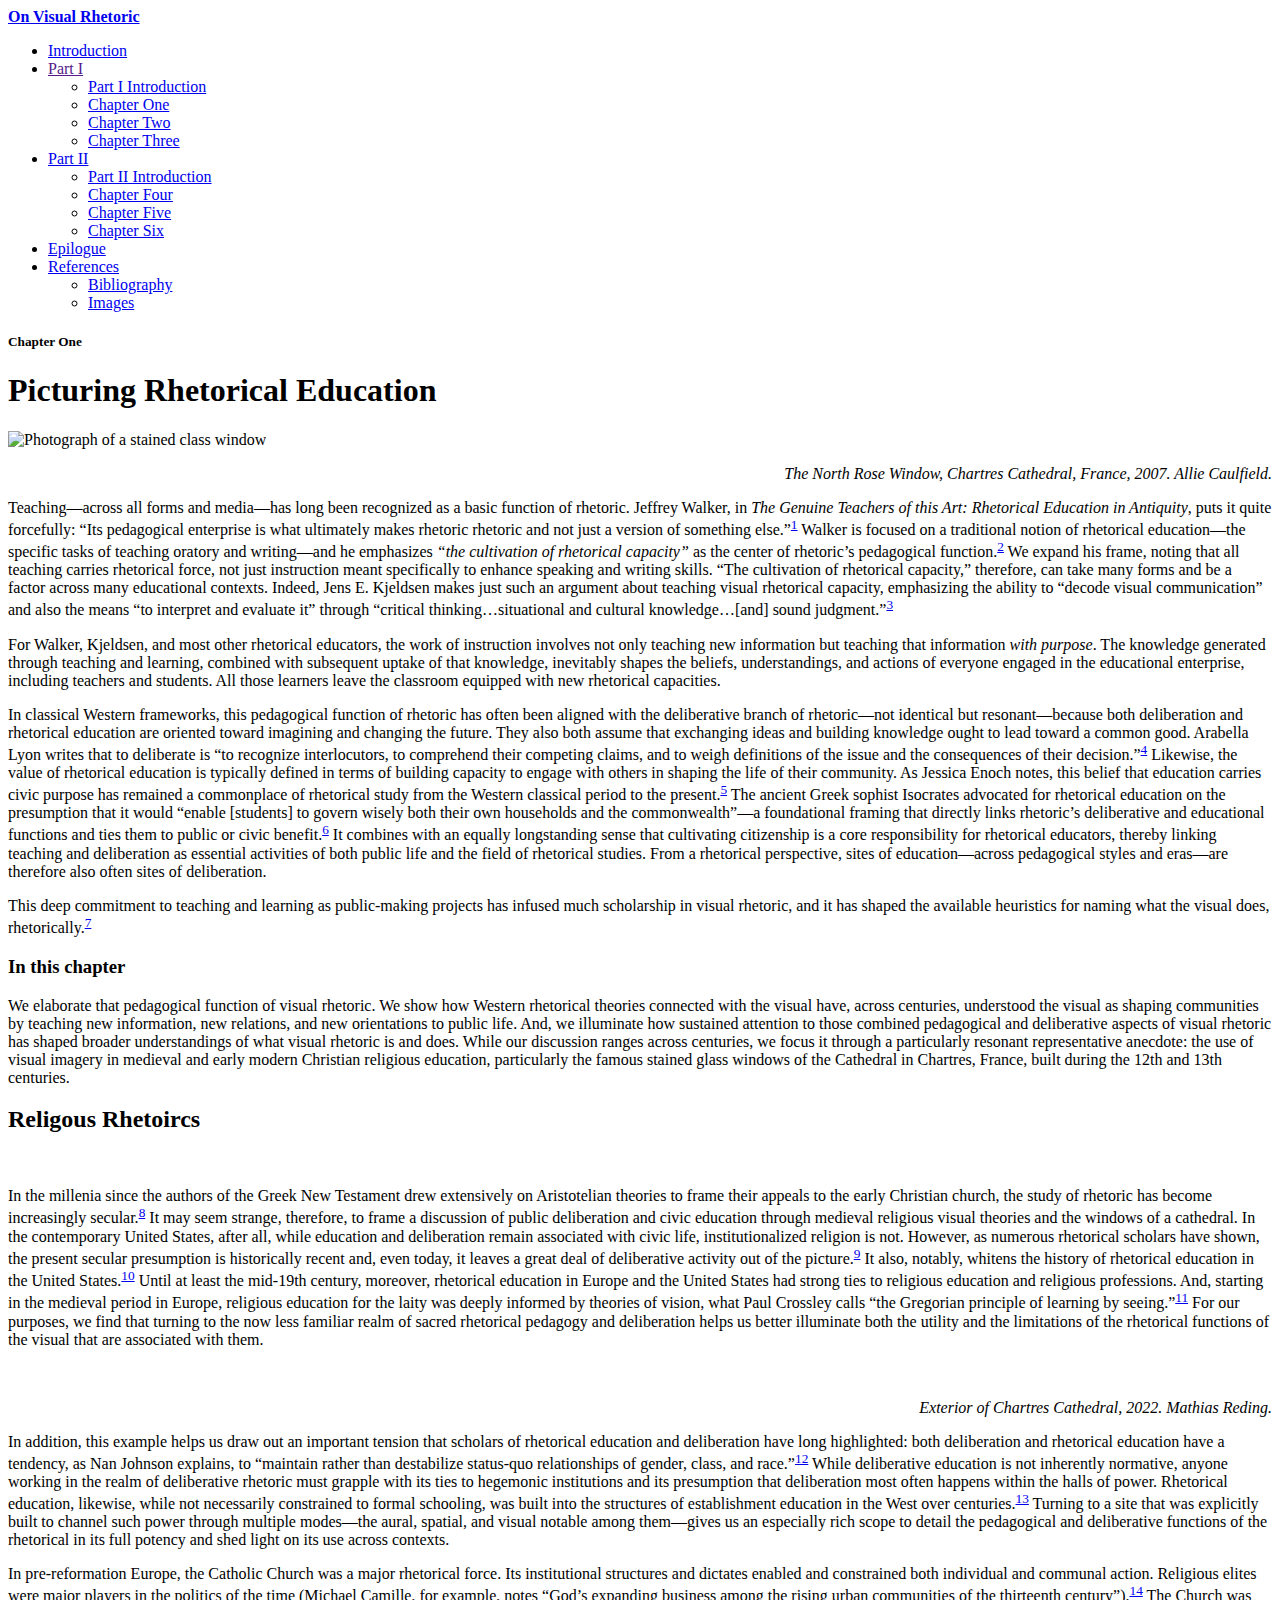
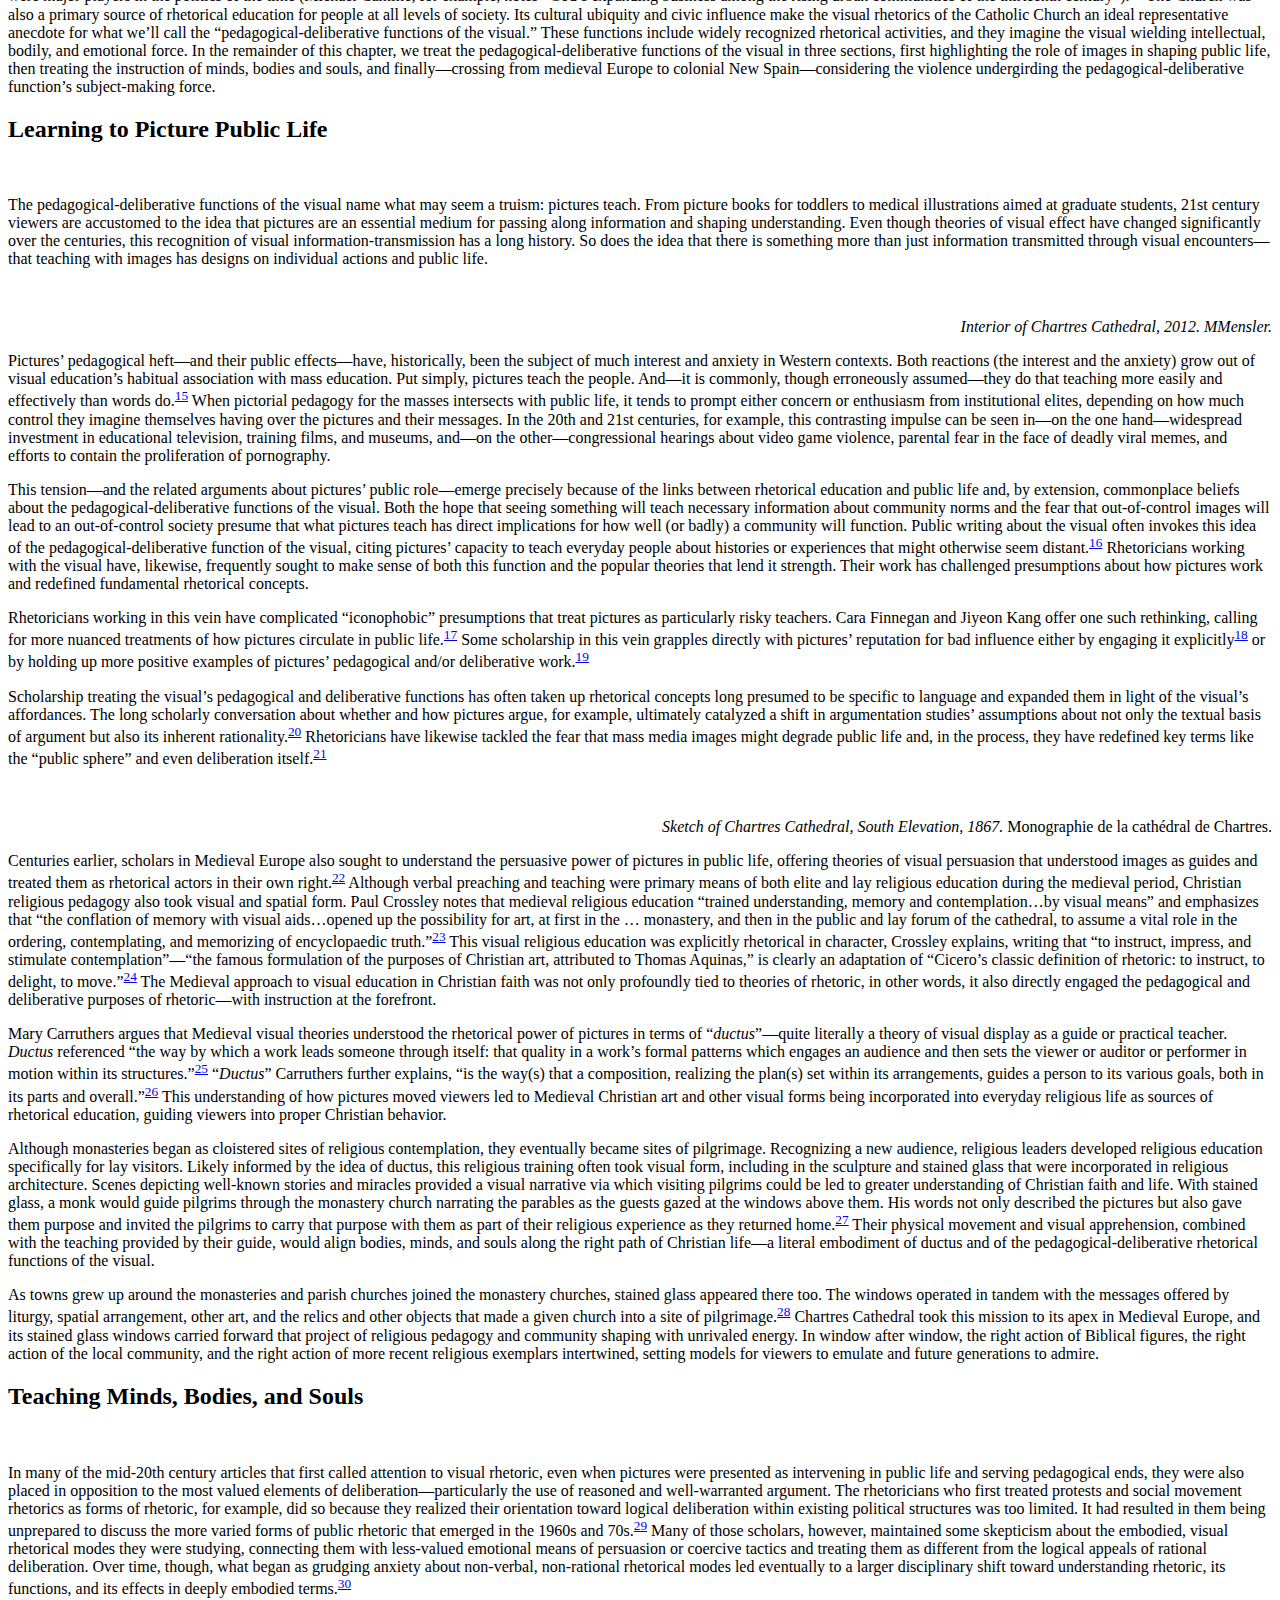
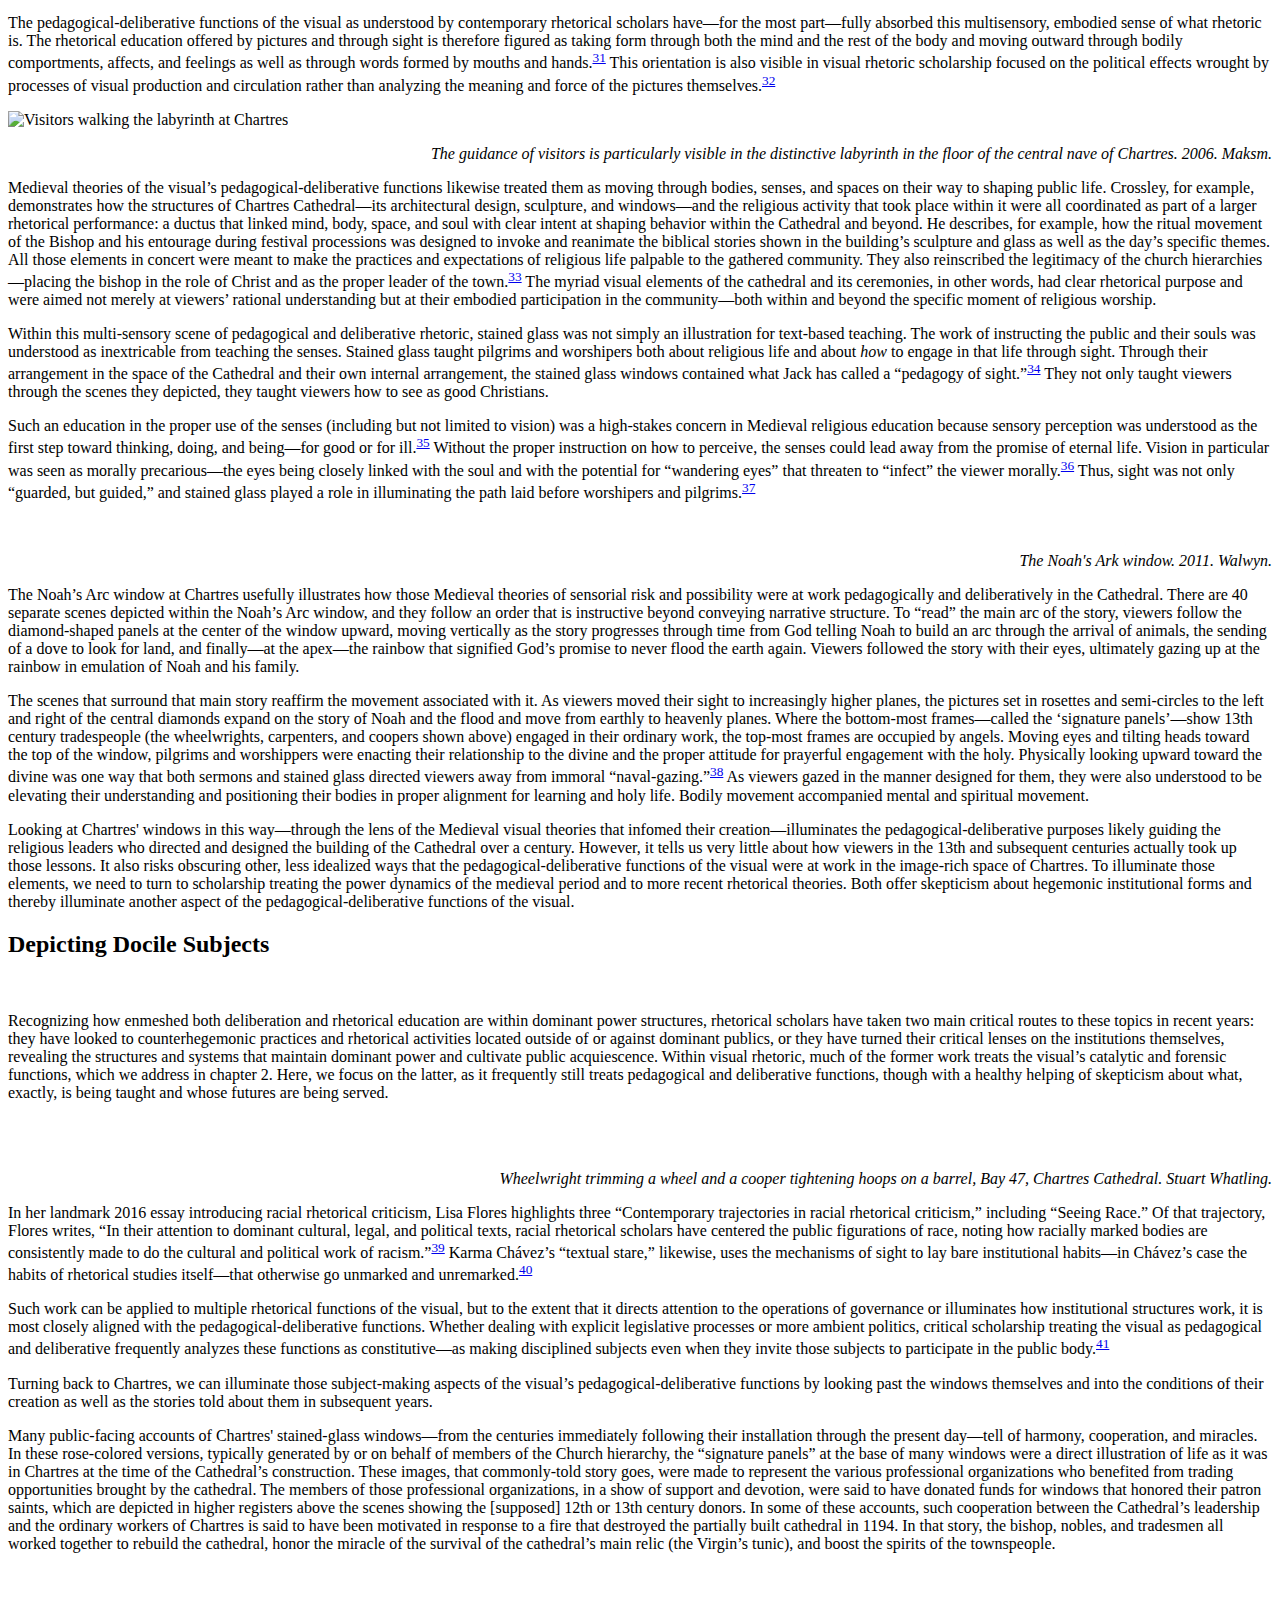
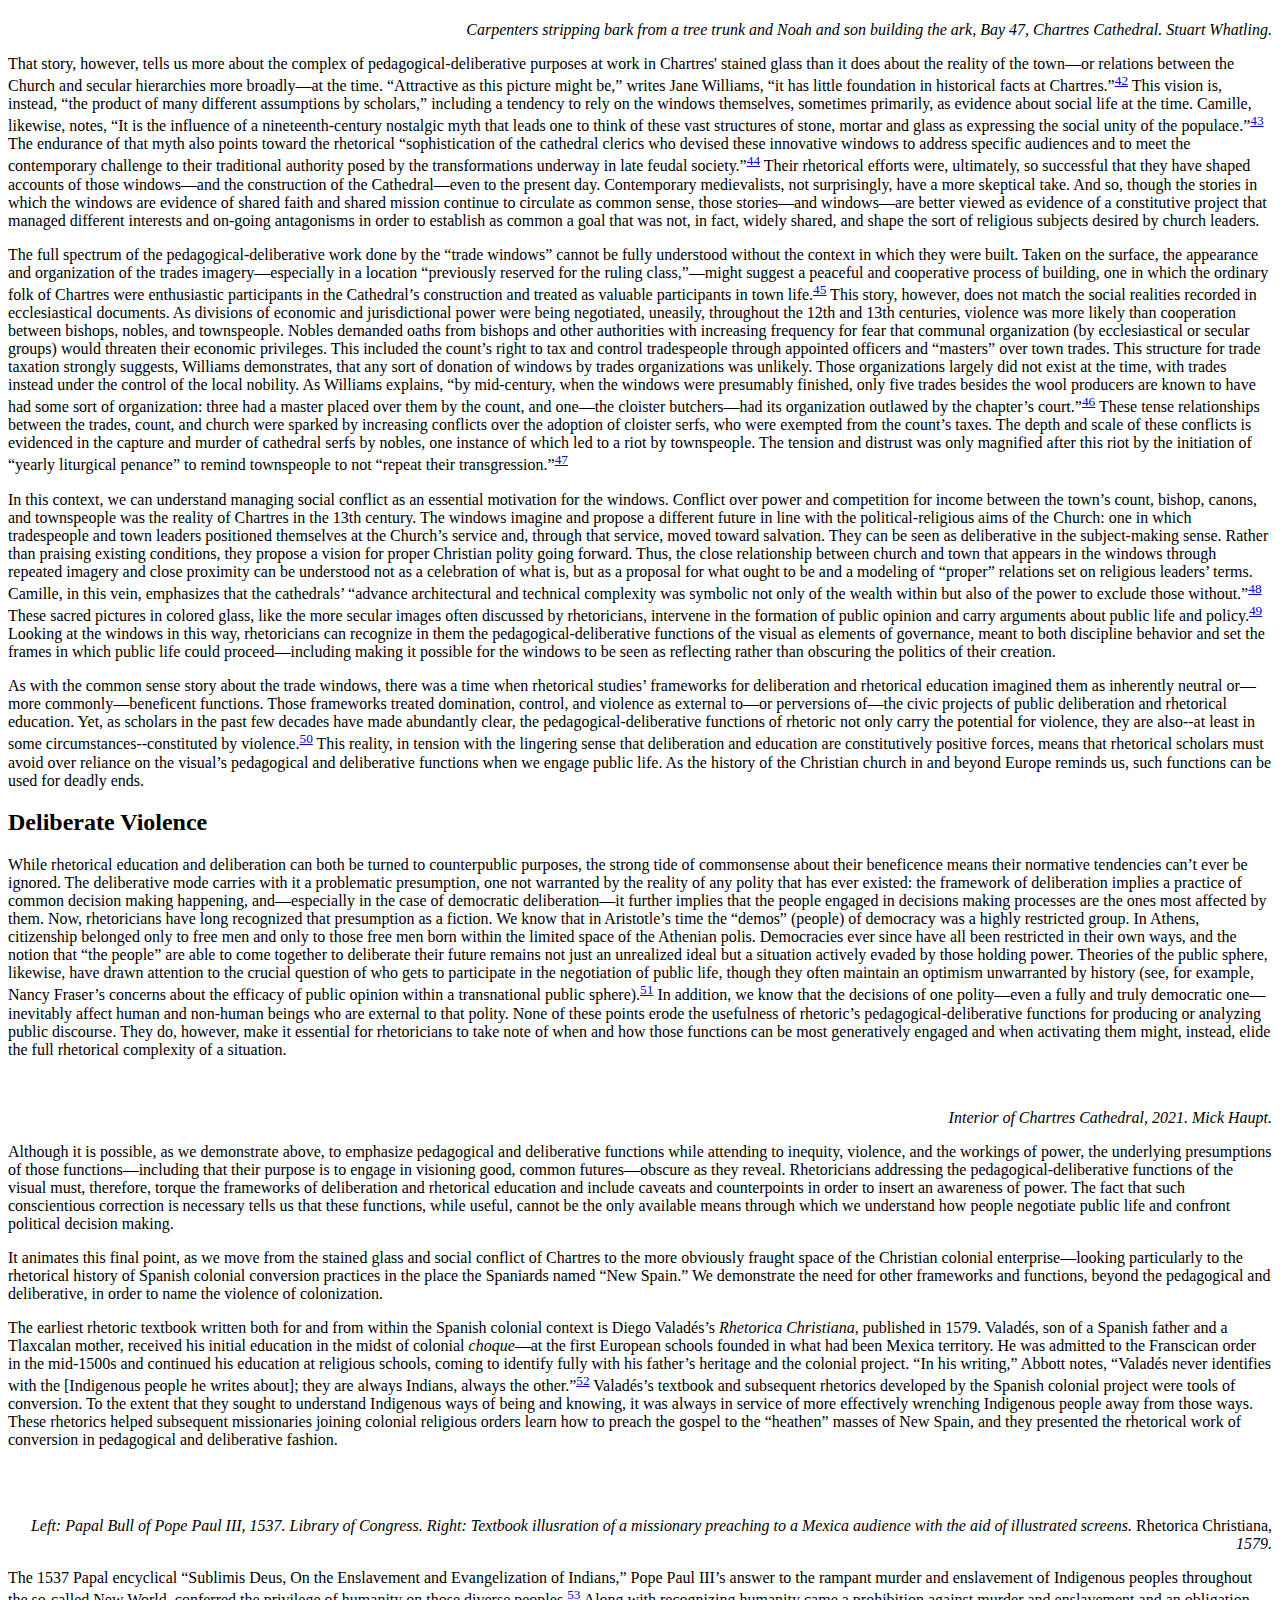
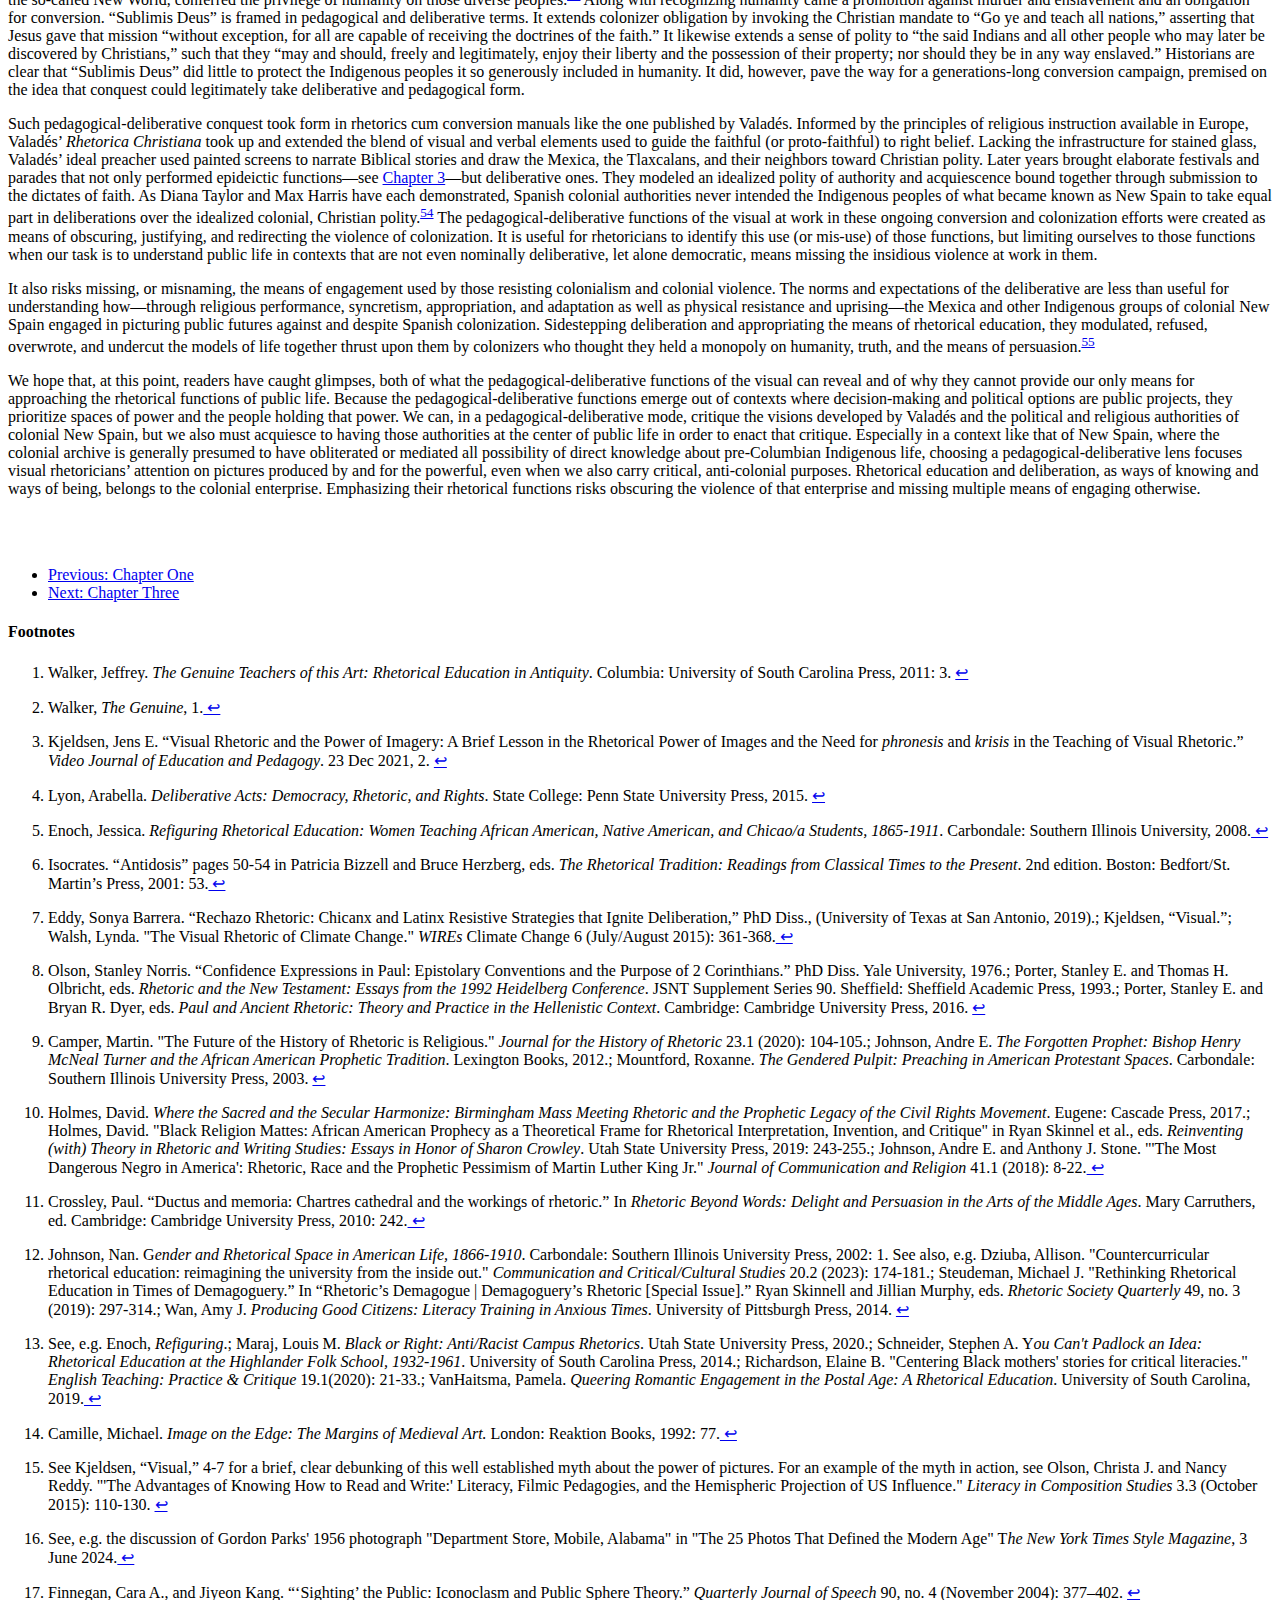
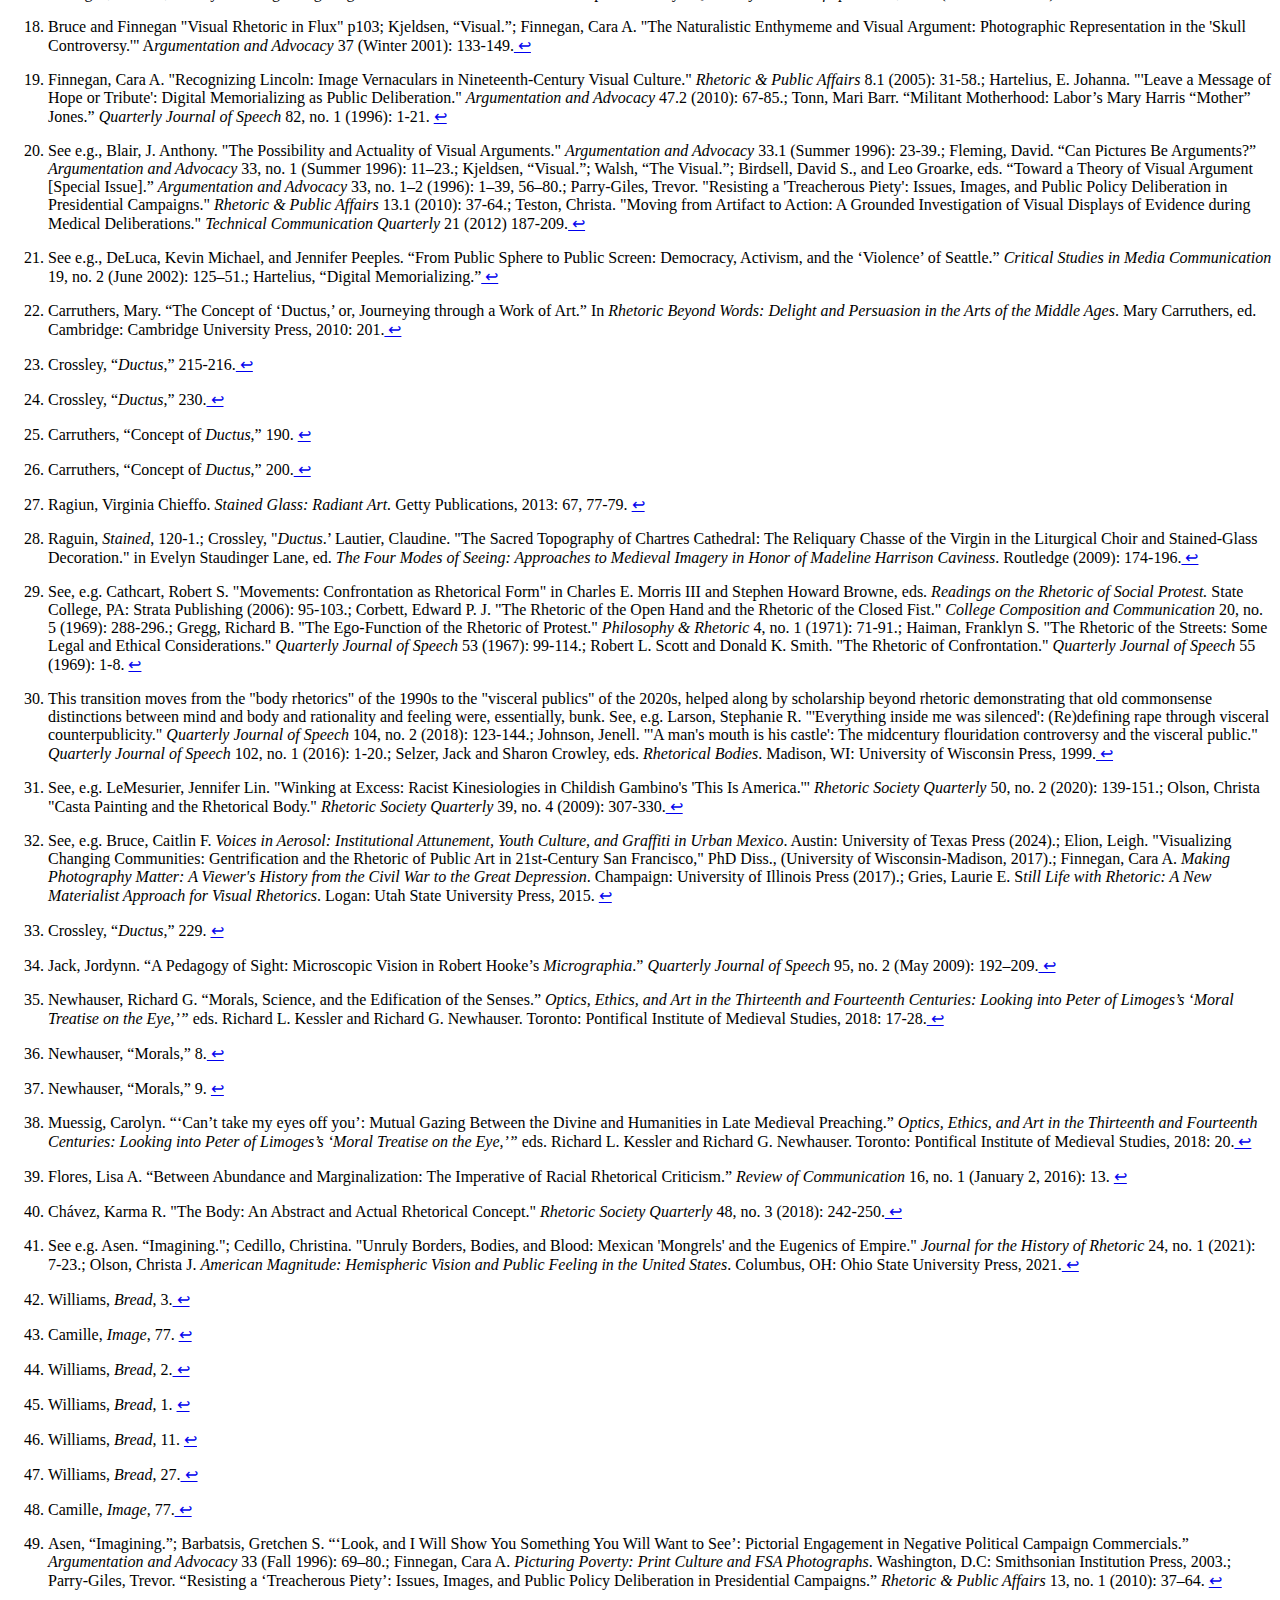
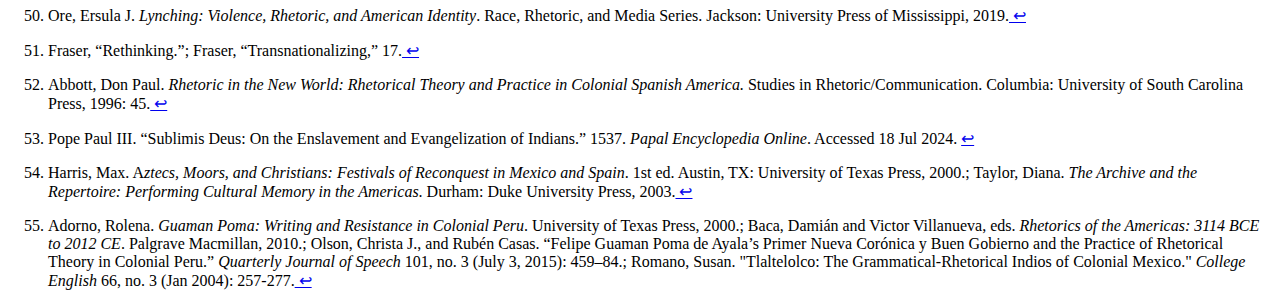
==== chapter1.html @ c10a759a "Add files via upload" ====
<!DOCTYPE HTML>
<!--
	Relativity by Pixelarity
	pixelarity.com | hello@pixelarity.com
	License: pixelarity.com/license
-->
<html>
	<head>
		<title>On Visual Rhetoric</title>
		<meta charset="utf-8" />
		<meta name="viewport" content="width=device-width, initial-scale=1, user-scalable=no" />
		<link rel="stylesheet" href="assets/css/main.css" />
	</head>
	<body class="is-preload">

		<!-- Wrapper -->
			<div id="wrapper">

				<!-- Header -->
					<header id="header">

						<!-- Logo -->
							<div class="logo">
								<a href="index.html"><strong>On Visual Rhetoric</strong></a>
							</div>

						<!-- Nav -->
							<nav id="nav">
								<ul>
									<li><a href="index.html">Introduction</a></li>
									<li class="current">
										<a href="" class="icon solid fa-angle-down">Part I</a>
										<ul>
											<li><a href="part1.html">Part I Introduction</a></li>
											<li><a href="chapter1.html">Chapter One</a></li>
											<li><a href="chapter2.html">Chapter Two</a></li>
											<li><a href="chapter3.html">Chapter Three</a></li>
										</ul>
									</li>
									<li>
										<a href="#" class="icon solid fa-angle-down">Part II</a>
										<ul>
											<li><a href="part2.html">Part II Introduction</a></li>
											<li><a href="chapter4.html">Chapter Four</a></li>
											<li><a href="chapter5.html">Chapter Five</a></li>
											<li><a href="chapter6.html">Chapter Six</a></li>
										</ul>
									</li>
									<li><a href="epilogue.html">Epilogue</a></li>
									<li>
										<a href="#" class="icon solid fa-angle-down">References</a>
										<ul>
											<li><a href="bibliography.html">Bibliography</a></li>
											<li><a href="images.html">Images</a></li>
										</ul>
									</li>
								</ul>
							</nav>
					</header>

				<!-- Section1 -->
				<section class="main alt">
						<header>
							<h5>Chapter One</h5>
							<h1>Picturing Rhetorical Education</h1>
						</header>
						<div class="inner style2">
							<div class="image main" data-position="center"><img src="images/1_rose.jpg" alt="Photograph of a stained class window" /></div>
							<p align="right"><em>The North Rose Window, Chartres Cathedral, France, 2007. Allie Caulfield.</em></p>
							<p>Teaching—across all forms and media—has long been recognized as a basic function of rhetoric. Jeffrey Walker, in <em>The Genuine Teachers of this Art: Rhetorical Education in Antiquity</em>, puts it quite forcefully: “Its pedagogical enterprise is what ultimately makes rhetoric rhetoric and not just a version of something else.”<sup id="fnref:1"><a href="#fn:1" rel="footnote">1</a></sup> Walker is focused on a traditional notion of rhetorical education—the specific tasks of teaching oratory and writing—and he emphasizes <em>“the cultivation of rhetorical capacity”</em> as the center of rhetoric’s pedagogical function.<sup id="fnref:2"><a href="#fn:2" rel="footnote">2</a></sup> We expand his frame, noting that all teaching carries rhetorical force, not just instruction meant specifically to enhance speaking and writing skills. “The cultivation of rhetorical capacity,” therefore, can take many forms and be a factor across many educational contexts. Indeed, Jens E. Kjeldsen makes just such an argument about teaching visual rhetorical capacity, emphasizing the ability to “decode visual communication” and also the means “to interpret and evaluate it” through “critical thinking…situational and cultural knowledge…[and] sound judgment.”<sup id="fnref:3"><a href="#fn:3" rel="footnote">3</a></sup> </p>
							<p>For Walker, Kjeldsen, and most other rhetorical educators, the work of instruction involves not only teaching new information but teaching that information <em>with purpose</em>. The knowledge generated through teaching and learning, combined with subsequent uptake of that knowledge, inevitably shapes the beliefs, understandings, and actions of everyone engaged in the educational enterprise, including teachers and students. All those learners leave the classroom equipped with new rhetorical capacities.</p>
							<p>In classical Western frameworks, this pedagogical function of rhetoric has often been aligned with the deliberative branch of rhetoric—not identical but resonant—because both deliberation and rhetorical education are oriented toward imagining and changing the future. They also both assume that exchanging ideas and building knowledge ought to lead toward a common good. Arabella Lyon writes that to deliberate is “to recognize interlocutors, to comprehend their competing claims, and to weigh definitions of the issue and the consequences of their decision.”<sup id="fnref:4"><a href="#fn:4" rel="footnote">4</a></sup> Likewise, the value of rhetorical education is typically defined in terms of building capacity to engage with others in shaping the life of their community. As Jessica Enoch notes, this belief that education carries civic purpose has remained a commonplace of rhetorical study from the Western classical period to the present.<sup id="fnref:5"><a href="#fn:5" rel="footnote">5</a></sup> The ancient Greek sophist Isocrates advocated for rhetorical education on the presumption that it would “enable [students] to govern wisely both their own households and the commonwealth”—a foundational framing that directly links rhetoric’s deliberative and educational functions and ties them to public or civic benefit.<sup id="fnref:6"><a href="#fn:6" rel="footnote">6</a></sup> It combines with an equally longstanding sense that cultivating citizenship is a core responsibility for rhetorical educators, thereby linking teaching and deliberation as essential activities of both public life and the field of rhetorical studies. From a rhetorical perspective, sites of education—across pedagogical styles and eras—are therefore also often sites of deliberation. </p>
							<p>This deep commitment to teaching and learning as public-making projects has infused much scholarship in visual rhetoric, and it has shaped the available heuristics for naming what the visual does, rhetorically.<sup id="fnref:7"><a href="#fn:7" rel="footnote">7</a></sup> </p>
						</div>
					</section>
				
				<section class="main accent2">
					<header><h3>In this chapter</h3></header>
					<div class="inner narrow">
					<p>We elaborate that pedagogical function of visual rhetoric. We show how Western rhetorical theories connected with the visual have, across centuries, understood the visual as shaping communities by teaching new information, new relations, and new orientations to public life. And, we illuminate how sustained attention to those combined pedagogical and deliberative aspects of visual rhetoric has shaped broader understandings of what visual rhetoric is and does. While our discussion ranges across centuries, we focus it through a particularly resonant representative anecdote: the use of visual imagery in medieval and early modern Christian religious education, particularly the famous stained glass windows of the Cathedral in Chartres, France, built during the 12th and 13th centuries.</p>
					</div>
				</section>
				
				<section class="main">
				<div class="inner">
					<h2>Religous Rhetoircs</h2><br>
					<p>In the millenia since the authors of the Greek New Testament drew extensively on Aristotelian theories to frame their appeals to the early Christian church, the study of rhetoric has become increasingly secular.<sup id="fnref:8"><a href="#fn:8" rel="footnote">8</a></sup> It may seem strange, therefore, to frame a discussion of public deliberation and civic education through medieval religious visual theories and the windows of a cathedral. In the contemporary United States, after all, while education and deliberation remain associated with civic life, institutionalized religion is not. However, as numerous rhetorical scholars have shown, the present secular presumption is historically recent and, even today, it leaves a great deal of deliberative activity out of the picture.<sup id="fnref:9"><a href="#fn:9" rel="footnote">9</a></sup> It also, notably, whitens the history of rhetorical education in the United States.<sup id="fnref:10"><a href="#fn:10" rel="footnote">10</a></sup> Until at least the mid-19th century, moreover, rhetorical education in Europe and the United States had strong ties to religious education and religious professions. And, starting in the medieval period in Europe, religious education for the laity was deeply informed by theories of vision, what Paul Crossley calls “the Gregorian principle of learning by seeing.”<sup id="fnref:11"><a href="#fn:11" rel="footnote">11</a></sup> For our purposes, we find that turning to the now less familiar realm of sacred rhetorical pedagogy and deliberation helps us better illuminate both the utility and the limitations of the rhetorical functions of the visual that are associated with them.</p>
					<span class="image fit"><img src="images/1_chartresexterior.jpg" alt="" /></span>
					<p align="right"><em>Exterior of Chartres Cathedral, 2022. Mathias Reding.</em></p>
					<p>In addition, this example helps us draw out an important tension that scholars of rhetorical education and deliberation have long highlighted: both deliberation and rhetorical education have a tendency, as Nan Johnson explains, to “maintain rather than destabilize status-quo relationships of gender, class, and race.”<sup id="fnref:12"><a href="#fn:12" rel="footnote">12</a></sup> While deliberative education is not inherently normative, anyone working in the realm of deliberative rhetoric must grapple with its ties to hegemonic institutions and its presumption that deliberation most often happens within the halls of power. Rhetorical education, likewise, while not necessarily constrained to formal schooling, was built into the structures of  establishment education in the West over centuries.<sup id="fnref:13"><a href="#fn:13" rel="footnote">13</a></sup> Turning to a site that was explicitly built to channel such power through multiple modes—the aural, spatial, and visual notable among them—gives us an especially rich scope to detail the pedagogical and deliberative functions of the rhetorical in its full potency and shed light on its use across contexts.</p>
					<p>In pre-reformation Europe, the Catholic Church was a major rhetorical force. Its institutional structures and dictates enabled and constrained both individual and communal action. Religious elites were major players in the politics of the time (Michael Camille, for example, notes “God’s expanding business among the rising urban communities of the thirteenth century”).<sup id="fnref:14"><a href="#fn:14" rel="footnote">14</a></sup> The Church was also a primary source of rhetorical education for people at all levels of society. Its cultural ubiquity and civic influence make the visual rhetorics of the Catholic Church an ideal representative anecdote for what we’ll call the “pedagogical-deliberative functions of the visual.” These functions include widely recognized rhetorical activities, and they imagine the visual wielding intellectual, bodily, and emotional force. In the remainder of this chapter, we treat the pedagogical-deliberative functions of the visual in three sections, first highlighting the role of images in shaping public life, then treating the instruction of minds, bodies and souls, and finally—crossing from medieval Europe to colonial New Spain—considering the violence undergirding the pedagogical-deliberative function’s subject-making force.</p>
					</div>
				</section>
				
				<section class="main alt">
					<div class="inner style2">
					<h2>Learning to Picture Public Life</h2><br>
						<p>The pedagogical-deliberative functions of the visual name what may seem a truism: pictures teach. From picture books for toddlers to medical illustrations aimed at graduate students, 21st century viewers are accustomed to the idea that pictures are an essential medium for passing along information and shaping understanding. Even though theories of visual effect have changed significantly over the centuries, this recognition of visual information-transmission has a long history. So does the idea that there is something more than just information transmitted through visual encounters—that teaching with images has designs on individual actions and public life.</p>
						<span class="image fit"><img src="images/1_chartresinterior.jpg" alt="" /></span>
						<p align="right"><em>Interior of Chartres Cathedral, 2012. MMensler.</em></p>
						<p>Pictures’ pedagogical heft—and their public effects—have, historically, been the subject of much interest and anxiety in Western contexts. Both reactions (the interest and the anxiety) grow out of visual education’s habitual association with mass education. Put simply, pictures teach the people. And—it is commonly, though erroneously assumed—they do that teaching more easily and effectively than words do.<sup id="fnref:15"><a href="#fn:15" rel="footnote">15</a></sup> When pictorial pedagogy for the masses intersects with public life, it tends to prompt either concern or enthusiasm from institutional elites, depending on how much control they imagine themselves having over the pictures and their messages. In the 20th and 21st centuries, for example, this contrasting impulse can be seen in—on the one hand—widespread investment in educational television, training films, and museums, and—on the other—congressional hearings about video game violence, parental fear in the face of deadly viral memes, and efforts to contain the proliferation of pornography.</p>
						<p>This tension—and the related arguments about pictures’ public role—emerge precisely because of the links between rhetorical education and public life and, by extension, commonplace beliefs about the pedagogical-deliberative functions of the visual. Both the hope that seeing something will teach necessary information about community norms and the fear that out-of-control images will lead to an out-of-control society presume that what pictures teach has direct implications for how well (or badly) a community will function. Public writing about the visual often invokes this idea of the pedagogical-deliberative function of the visual, citing pictures’ capacity to teach everyday people about histories or experiences that might otherwise seem distant.<sup id="fnref:16"><a href="#fn:16" rel="footnote">16</a></sup> Rhetoricians working with the visual have, likewise, frequently sought to make sense of both this function and the popular theories that lend it strength. Their work has challenged presumptions about how pictures work and redefined fundamental rhetorical concepts.</p>
						<p>Rhetoricians working in this vein have complicated “iconophobic” presumptions that treat pictures as particularly risky teachers. Cara Finnegan and Jiyeon Kang offer one such rethinking, calling for more nuanced treatments of how pictures circulate in public life.<sup id="fnref:17"><a href="#fn:17" rel="footnote">17</a></sup> Some scholarship in this vein grapples directly with pictures’ reputation for bad influence either by engaging it explicitly<sup id="fnref:18"><a href="#fn:18" rel="footnote">18</a></sup> or by holding up more positive examples of pictures’ pedagogical and/or deliberative work.<sup id="fnref:19"><a href="#fn:19" rel="footnote">19</a></sup> </p>
					  <p>Scholarship treating the visual’s pedagogical and deliberative functions has often taken up rhetorical concepts long presumed to be specific to language and expanded them in light of the visual’s affordances. The long scholarly conversation about whether and how pictures argue, for example, ultimately catalyzed a shift in argumentation studies’ assumptions about not only the textual basis of argument but also its inherent rationality.<sup id="fnref:20"><a href="#fn:20" rel="footnote">20</a></sup> Rhetoricians have likewise tackled the fear that mass media images might degrade public life and, in the process, they have redefined key terms like the “public sphere” and even deliberation itself.<sup id="fnref:21"><a href="#fn:21" rel="footnote">21</a></sup></p>
						<span class="image fit"><img src="images/1_sketch.jpg" alt="" /></span>
						<p align="right"><em>Sketch of Chartres Cathedral, South Elevation, 1867.</em> Monographie de la cathédral de Chartres.</p>
						<p>Centuries earlier, scholars in Medieval Europe also sought to understand the persuasive power of pictures in public life, offering theories of visual persuasion that understood images as guides and treated them as rhetorical actors in their own right.<sup id="fnref:22"><a href="#fn:22" rel="footnote">22</a></sup> Although verbal preaching and teaching were primary means of both elite and lay religious education during the medieval period, Christian religious pedagogy also took visual and spatial form. Paul Crossley notes that medieval religious education “trained understanding, memory and contemplation…by visual means” and emphasizes that “the conflation of memory with visual aids…opened up the possibility for art, at first in the … monastery, and then in the public and lay forum of the cathedral, to assume a vital role in the ordering, contemplating, and memorizing of encyclopaedic truth.”<sup id="fnref:23"><a href="#fn:23" rel="footnote">23</a></sup> This visual religious education was explicitly rhetorical in character, Crossley explains, writing that “to instruct, impress, and stimulate contemplation”—“the famous formulation of the purposes of Christian art, attributed to Thomas Aquinas,” is clearly an adaptation of “Cicero’s classic definition of rhetoric: to instruct, to delight, to move.”<sup id="fnref:24"><a href="#fn:24" rel="footnote">24</a></sup> The Medieval approach to visual education in Christian faith was not only profoundly tied to theories of rhetoric, in other words, it also directly engaged the pedagogical and deliberative purposes of rhetoric—with instruction at the forefront.</p>
						<p>Mary Carruthers argues that Medieval visual theories understood the rhetorical power of pictures in terms of “<em>ductus</em>”—quite literally a theory of visual display as a guide or practical teacher. <em>Ductus</em> referenced “the way by which a work leads someone through itself: that quality in a work’s formal patterns which engages an audience and then sets the viewer or auditor or performer in motion within its structures.”<sup id="fnref:25"><a href="#fn:25" rel="footnote">25</a></sup> “<em>Ductus</em>” Carruthers further explains, “is the way(s) that a composition, realizing the plan(s) set within its arrangements, guides a person to its various goals, both in its parts and overall.”<sup id="fnref:26"><a href="#fn:26" rel="footnote">26</a></sup> This understanding of how pictures moved viewers led to Medieval Christian art and other visual forms being incorporated into everyday religious life as sources of rhetorical education, guiding viewers into proper Christian behavior. </p>
						<p>Although monasteries began as cloistered sites of religious contemplation, they eventually became sites of pilgrimage. Recognizing a new audience, religious leaders developed religious education specifically for lay visitors. Likely informed by the idea of ductus, this religious training often took visual form, including in the sculpture and stained glass that were incorporated in religious architecture. Scenes depicting well-known stories and miracles provided a visual narrative via which visiting pilgrims could be led to greater understanding of Christian faith and life. With stained glass, a monk would guide pilgrims through the monastery church narrating the parables as the guests gazed at the windows above them. His words not only described the pictures but also gave them purpose and invited the pilgrims to carry that purpose with them as part of their religious experience as they returned home.<sup id="fnref:27"><a href="#fn:27" rel="footnote">27</a></sup> Their physical movement and visual apprehension, combined with the teaching provided by their guide, would align bodies, minds, and souls along the right path of Christian life—a literal embodiment of ductus and of the pedagogical-deliberative rhetorical functions of the visual.</p>
						<p>As towns grew up around the monasteries and parish churches joined the monastery churches, stained glass appeared there too. The windows operated in tandem with the messages offered by liturgy, spatial arrangement, other art, and the relics and other objects that made a given church into a site of pilgrimage.<sup id="fnref:28"><a href="#fn:28" rel="footnote">28</a></sup> Chartres Cathedral took this mission to its apex in Medieval Europe, and its stained glass windows carried forward that project of religious pedagogy and community shaping with unrivaled energy. In window after window, the right action of Biblical figures, the right action of the local community, and the right action of more recent religious exemplars intertwined, setting models for viewers to emulate and future generations to admire.</p>
					</div>
				</section>
				<section class="main">
					<div class="inner">
						<h2>Teaching Minds, Bodies, and Souls</h2><br>
						<p>In many of the mid-20th century articles that first called attention to visual rhetoric, even when pictures were presented as intervening in public life and serving pedagogical ends, they were also placed in opposition to the most valued elements of deliberation—particularly the use of reasoned and well-warranted argument. The rhetoricians who first treated protests and social movement rhetorics as forms of rhetoric, for example, did so because they realized their orientation toward logical deliberation within existing political structures was too limited. It had resulted in them being unprepared to discuss the more varied forms of public rhetoric that emerged in the 1960s and 70s.<sup id="fnref:29"><a href="#fn:29" rel="footnote">29</a></sup> Many of those scholars, however, maintained some skepticism about the embodied, visual rhetorical modes they were studying, connecting them with less-valued emotional means of persuasion or coercive tactics and treating them as different from the logical appeals of rational deliberation. Over time, though, what began as grudging anxiety about non-verbal, non-rational rhetorical modes led eventually to a larger disciplinary shift toward understanding rhetoric, its functions, and its effects in deeply embodied terms.<sup id="fnref:30"><a href="#fn:30" rel="footnote">30</a></sup></p>
						<p>The pedagogical-deliberative functions of the visual as understood by contemporary rhetorical scholars have—for the most part—fully absorbed this multisensory, embodied sense of what rhetoric is. The rhetorical education offered by pictures and through sight is therefore figured as taking form through both the mind and the rest of the body and moving outward through bodily comportments, affects, and feelings as well as through words formed by mouths and hands.<sup id="fnref:31"><a href="#fn:31" rel="footnote">31</a></sup> This orientation is also visible in visual rhetoric scholarship focused on the political effects wrought by processes of visual production and circulation rather than analyzing the meaning and force of the pictures themselves.<sup id="fnref:32"><a href="#fn:32" rel="footnote">32</a></sup></p>
						<span class="image fit"><img src="images/1_labyrinth.jpg" alt="Visitors walking the labyrinth at Chartres" /></span>
						<p align="right"><em>The guidance of visitors is particularly visible in the distinctive labyrinth in the floor of  the central nave of Chartres. 2006. Maksm.</em></p>
						<p>Medieval theories of the visual’s pedagogical-deliberative functions likewise treated them as moving through bodies, senses, and spaces on their way to shaping public life. Crossley, for example, demonstrates how the structures of Chartres Cathedral—its architectural design, sculpture, and windows—and the religious activity that took place within it were all coordinated as part of a larger rhetorical performance: a ductus that linked mind, body, space, and soul with clear intent at shaping behavior within the Cathedral and beyond. He describes, for example, how the ritual movement of the Bishop and his entourage during festival processions was designed to invoke and reanimate the biblical stories shown in the building’s sculpture and glass as well as the day’s specific themes. All those elements in concert were meant to make the practices and expectations of religious life palpable to the gathered community. They also reinscribed the legitimacy of the church hierarchies—placing the bishop in the role of Christ and as the proper leader of the town.<sup id="fnref:33"><a href="#fn:33" rel="footnote">33</a></sup> The myriad visual elements of the cathedral and its ceremonies, in other words, had clear rhetorical purpose and were aimed not merely at viewers’ rational understanding but at their embodied participation in the community—both within and beyond the specific moment of religious worship.</p>
						<p>Within this multi-sensory scene of pedagogical and deliberative rhetoric, stained glass was not simply an illustration for text-based teaching. The work of instructing the public and their souls was understood as inextricable from teaching the senses. Stained glass taught pilgrims and worshipers both about religious life and about <em>how</em> to engage in that life through sight. Through their arrangement in the space of the Cathedral and their own internal arrangement, the stained glass windows contained what Jack has called a “pedagogy of sight.”<sup id="fnref:34"><a href="#fn:34" rel="footnote">34</a></sup> They not only taught viewers through the scenes they depicted, they taught viewers how to see as good Christians.</p>
						<p>Such an education in the proper use of the senses (including but not limited to vision) was a high-stakes concern in Medieval religious education because sensory perception was understood as the first step toward thinking, doing, and being—for good or for ill.<sup id="fnref:35"><a href="#fn:35" rel="footnote">35</a></sup> Without the proper instruction on how to perceive, the senses could lead away from the promise of eternal life. Vision in particular was seen as morally precarious—the eyes being closely linked with the soul and with the potential for “wandering eyes” that threaten to “infect” the viewer morally.<sup id="fnref:36"><a href="#fn:36" rel="footnote">36</a></sup> Thus, sight was not only “guarded, but guided,” and stained glass played a role in illuminating the path laid before worshipers and pilgrims.<sup id="fnref:37"><a href="#fn:37" rel="footnote">37</a></sup></p>
						<span class="image fit"><img src="images/1_noah.jpg" alt="" /></span>
						<p align="right"><em>The Noah's Ark window. 2011. Walwyn.</em></p>
						<p>The Noah’s Arc window at Chartres usefully illustrates how those Medieval theories of sensorial risk and possibility were at work pedagogically and deliberatively in the Cathedral. There are 40 separate scenes depicted within the Noah’s Arc window, and they follow an order that is instructive beyond conveying narrative structure. To “read” the main arc of the story, viewers follow the diamond-shaped panels at the center of the window upward, moving vertically as the story progresses through time from God telling Noah to build an arc through the arrival of animals, the sending of a dove to look for land, and finally—at the apex—the rainbow that signified God’s promise to never flood the earth again. Viewers followed the story with their eyes, ultimately gazing up at the rainbow in emulation of Noah and his family.</p>
						<p>The scenes that surround that main story reaffirm the movement associated with it. As viewers moved their sight to increasingly higher planes, the pictures set in rosettes and semi-circles to the left and right of the central diamonds expand on the story of Noah and the flood and move from earthly to heavenly planes. Where the bottom-most frames—called the ‘signature panels’—show 13th century tradespeople (the wheelwrights, carpenters, and coopers shown above) engaged in their ordinary work, the top-most frames are occupied by angels. Moving eyes and tilting heads toward the top of the window, pilgrims and worshippers were enacting their relationship to the divine and the proper attitude for prayerful engagement with the holy. Physically looking upward toward the divine was one way that both sermons and stained glass directed viewers away from immoral “naval-gazing.”<sup id="fnref:38"><a href="#fn:38" rel="footnote">38</a></sup> As viewers gazed in the manner designed for them, they were also understood to be elevating their understanding and positioning their bodies in proper alignment for learning and holy life. Bodily movement accompanied mental and spiritual movement.</p>
						<p>Looking at Chartres' windows in this way—through the lens of the Medieval visual theories that infomed their creation—illuminates the pedagogical-deliberative purposes likely guiding the religious leaders who directed and designed the building of the Cathedral over a century. However, it tells us very little about how viewers in the 13th and subsequent centuries actually took up those lessons. It also risks obscuring other, less idealized ways that the pedagogical-deliberative functions of the visual were at work in the image-rich space of Chartres. To illuminate those elements, we need to turn to scholarship treating the power dynamics of the medieval period and to more recent rhetorical theories. Both offer skepticism about hegemonic institutional forms and thereby illuminate another aspect of the pedagogical-deliberative functions of the visual. </p>
					</div>
				</section>
				
				<section class="main alt">
					<div class="inner style2">
						<h2>Depicting Docile Subjects</h2><br>
						<p>Recognizing how enmeshed both deliberation and rhetorical education are within dominant power structures, rhetorical scholars have taken two main critical routes to these topics in recent years: they have looked to counterhegemonic practices and rhetorical activities located outside of or against dominant publics, or they have turned their critical lenses on the institutions themselves, revealing the structures and systems that maintain dominant power and cultivate public acquiescence. Within visual rhetoric, much of the former work treats the visual’s catalytic and forensic functions, which we address in chapter 2. Here, we focus on the latter, as it frequently still treats pedagogical and deliberative functions, though with a healthy helping of skepticism about what, exactly, is being taught and whose futures are being served.</p>
						<div class="box alt">
								<div class="row gtr-50 gtr-uniform">
										<div class="col-6"><span class="image fit"><img src="images/1_trade.jpg" alt="" /></span></div>
										<div class="col-6"><span class="image fit"><img src="images/1_trade3.jpg" alt="" /></span></div>
								</div>
							</div>
							<p align="right"><em>Wheelwright trimming a wheel and a cooper tightening hoops on a barrel, Bay 47, Chartres Cathedral. Stuart Whatling. </em></p>
						<p>In her landmark 2016 essay introducing racial rhetorical criticism, Lisa Flores highlights three “Contemporary trajectories in racial rhetorical criticism,” including “Seeing Race.” Of that trajectory, Flores writes, “In their attention to dominant cultural, legal, and political texts, racial rhetorical scholars have centered the public figurations of race, noting how racially marked bodies are consistently made to do the cultural and political work of racism.”<sup id="fnref:39"><a href="#fn:39" rel="footnote">39</a></sup> Karma Chávez’s “textual stare,” likewise, uses the mechanisms of sight to lay bare institutional habits—in Chávez’s case the habits of rhetorical studies itself—that otherwise go unmarked and unremarked.<sup id="fnref:40"><a href="#fn:40" rel="footnote">40</a></sup></p>
						<p>Such work can be applied to multiple rhetorical functions of the visual, but to the extent that it directs attention to the operations of governance or illuminates how institutional structures work, it is most closely aligned with the pedagogical-deliberative functions. Whether dealing with explicit legislative processes or more ambient politics, critical scholarship treating the visual as pedagogical and deliberative frequently analyzes these functions as constitutive—as making disciplined subjects even when they invite those subjects to participate in the public body.<sup id="fnref:41"><a href="#fn:41" rel="footnote">41</a></sup></p>
						<p>Turning back to Chartres, we can illuminate those subject-making aspects of the visual’s pedagogical-deliberative functions by looking past the windows themselves and into the conditions of their creation as well as the stories told about them in subsequent years.</p>
						<p>Many public-facing accounts of Chartres' stained-glass windows—from the centuries immediately following their installation through the present day—tell of harmony, cooperation, and miracles. In these rose-colored versions, typically generated by or on behalf of members of the Church hierarchy,  the “signature panels” at the base of many windows were a direct illustration of life as it was in Chartres at the time of the Cathedral’s construction. These images, that commonly-told story goes, were made to represent the various professional organizations who benefited from trading opportunities brought by the cathedral. The members of those professional organizations, in a show of support and devotion, were said to have donated funds for windows that honored their patron saints, which are depicted in higher registers above the scenes showing the [supposed] 12th or 13th century donors. In some of these accounts, such cooperation between the Cathedral’s leadership and the ordinary workers of Chartres is said to have been motivated in response to a fire that destroyed the partially built cathedral in 1194. In that story, the bishop, nobles, and tradesmen all worked together to rebuild the cathedral, honor the miracle of the survival of the cathedral’s main relic (the Virgin’s tunic), and boost the spirits of the townspeople.</p>
						<div class="box alt">
								<div class="row gtr-50 gtr-uniform">
										<div class="col-6"><span class="image fit"><img src="images/1_trade2.jpg" alt="" /></span></div>
										<div class="col-6"><span class="image fit"><img src="images/1_trade4.jpg" alt="" /></span></div>
								</div>
							</div>
							<p align="right"><em>Carpenters stripping bark from a tree trunk and Noah and son building the ark, Bay 47, Chartres Cathedral. Stuart Whatling. </em></p>
						<p>That story, however, tells us more about the complex of pedagogical-deliberative purposes at work in Chartres' stained glass than it does about the reality of the town—or relations between the Church and secular hierarchies more broadly—at the time. “Attractive as this picture might be,” writes Jane Williams, “it has little foundation in historical facts at Chartres.”<sup id="fnref:42"><a href="#fn:42" rel="footnote">42</a></sup> This vision is, instead, “the product of many different assumptions by scholars,” including a tendency to rely on the windows themselves, sometimes primarily, as evidence about social life at the time. Camille, likewise, notes, “It is the influence of a nineteenth-century nostalgic myth that leads one to think of these vast structures of stone, mortar and glass as expressing the social unity of the populace.”<sup id="fnref:43"><a href="#fn:43" rel="footnote">43</a></sup>  The endurance of that myth also points toward the rhetorical “sophistication of the cathedral clerics who devised these innovative windows to address specific audiences and to meet the contemporary challenge to their traditional authority posed by the transformations underway in late feudal society.”<sup id="fnref:44"><a href="#fn:44" rel="footnote">44</a></sup> Their rhetorical efforts were, ultimately, so successful that they have shaped accounts of those windows—and the construction of the Cathedral—even to the present day. Contemporary medievalists, not surprisingly, have a more skeptical take. And so, though the stories in which the windows are evidence of shared faith and shared mission continue to circulate as common sense, those stories—and windows—are better viewed as evidence of a constitutive project that managed different interests and on-going antagonisms in order to establish as common a goal that was not, in fact, widely shared, and shape the sort of religious subjects desired by church leaders.</p>
						<p>The full spectrum of the pedagogical-deliberative work done by the “trade windows” cannot be fully understood without the context in which they were built. Taken on the surface, the appearance and organization of the trades imagery—especially in a location “previously reserved for the ruling class,”—might suggest a peaceful and cooperative process of building, one in which the ordinary folk of Chartres were enthusiastic participants in the Cathedral’s construction and treated as valuable participants in town life.<sup id="fnref:45"><a href="#fn:45" rel="footnote">45</a></sup>  This story, however, does not match the social realities recorded in ecclesiastical documents. As divisions of economic and jurisdictional power were being negotiated, uneasily, throughout the 12th and 13th centuries, violence was more likely than cooperation between bishops, nobles, and townspeople. Nobles demanded oaths from bishops and other authorities with increasing frequency for fear that communal organization (by ecclesiastical or secular groups) would threaten their economic privileges. This included the count’s right to tax and control tradespeople through appointed officers and “masters” over town trades. This structure for trade taxation strongly suggests, Williams demonstrates, that any sort of donation of windows by trades organizations was unlikely. Those organizations largely did not exist at the time, with trades instead under the control of the local nobility. As Williams explains, “by mid-century, when the windows were presumably finished, only five trades besides the wool producers are known to have had some sort of organization: three had a master placed over them by the count, and one—the cloister butchers—had its organization outlawed by the chapter’s court.”<sup id="fnref:46"><a href="#fn:46" rel="footnote">46</a></sup> These tense relationships between the trades, count, and church were sparked by increasing conflicts over the adoption of cloister serfs, who were exempted from the count’s taxes. The depth and scale of these conflicts is evidenced in the capture and murder of cathedral serfs by nobles, one instance of which led to a riot by townspeople. The tension and distrust was only magnified after this riot by the initiation of “yearly liturgical penance” to remind townspeople to not “repeat their transgression.”<sup id="fnref:47"><a href="#fn:47" rel="footnote">47</a></sup></p>
						<p>In this context, we can understand managing social conflict as an essential motivation for the windows. Conflict over power and competition for income between the town’s count, bishop, canons, and townspeople was the reality of Chartres in the 13th century. The windows imagine and propose a different future in line with the political-religious aims of the Church: one in which tradespeople and town leaders positioned themselves at the Church’s service and, through that service, moved toward salvation. They can be seen as deliberative in the subject-making sense. Rather than praising existing conditions, they propose a vision for proper Christian polity going forward. Thus, the close relationship between church and town that appears in the windows through repeated imagery and close proximity can be understood not as a celebration of what is, but as a proposal for what ought to be and a modeling of “proper” relations set on religious leaders’ terms. Camille, in this vein, emphasizes that the cathedrals’ “advance architectural and technical complexity was symbolic not only of the wealth within but also of the power to exclude those without.”<sup id="fnref:48"><a href="#fn:48" rel="footnote">48</a></sup> These sacred pictures in colored glass, like the more secular images often discussed by rhetoricians, intervene in the formation of public opinion and carry arguments about public life and policy.<sup id="fnref:49"><a href="#fn:49" rel="footnote">49</a></sup>  Looking at the windows in this way, rhetoricians can recognize in them the pedagogical-deliberative functions of the visual as elements of governance, meant to both discipline behavior and set the frames in which public life could proceed—including making it possible for the windows to be seen as reflecting rather than obscuring the politics of their creation.</p>
						<p>As with the common sense story about the trade windows, there was a time when rhetorical studies’ frameworks for deliberation and rhetorical education imagined them as inherently neutral or—more commonly—beneficent functions. Those frameworks treated domination, control, and violence as external to—or perversions of—the civic projects of public deliberation and rhetorical education. Yet, as scholars in the past few decades have made abundantly clear, the pedagogical-deliberative functions of rhetoric not only carry the potential for violence, they are also--at least in some circumstances--constituted by violence.<sup id="fnref:50"><a href="#fn:50" rel="footnote">50</a></sup> This reality, in tension with the lingering sense that deliberation and education are constitutively positive forces, means that rhetorical scholars must avoid over reliance on the visual’s pedagogical and deliberative functions when we engage public life. As the history of the Christian church in and beyond Europe reminds us, such functions can be used for deadly ends.</p>	
					</div>
				</section>
				
				<section class="main accent1">
					<div class="inner">
						<h2>Deliberate Violence</h2>
						<p>While rhetorical education and deliberation can both be turned to counterpublic purposes, the strong tide of commonsense about their beneficence means their normative tendencies can’t ever be ignored. The deliberative mode carries with it a problematic presumption, one not warranted by the reality of any polity that has ever existed: the framework of deliberation implies a practice of common decision making happening, and—especially in the case of democratic deliberation—it further implies that the people engaged in decisions making processes are the ones most affected by them. Now, rhetoricians have long recognized that presumption as a fiction. We know that in Aristotle’s time the “demos” (people) of democracy was a highly restricted group. In Athens, citizenship belonged only to free men and only to those free men born within the limited space of the Athenian polis. Democracies ever since have all been restricted in their own ways, and the notion that “the people” are able to come together to deliberate their future remains not just an unrealized ideal but a situation actively evaded by those holding power. Theories of the public sphere, likewise, have drawn attention to the crucial question of who gets to participate in the negotiation of public life, though they often maintain an optimism unwarranted by history (see, for example, Nancy Fraser’s concerns about the efficacy of public opinion within a transnational public sphere).<sup id="fnref:51"><a href="#fn:51" rel="footnote">51</a></sup> In addition, we know that the decisions of one polity—even a fully and truly democratic one—inevitably affect human and non-human beings who are external to that polity. None of these points erode the usefulness of rhetoric’s pedagogical-deliberative functions for producing or analyzing public discourse. They do, however, make it essential for rhetoricians to take note of when and how those functions can be most generatively engaged and when activating them might, instead, elide the full rhetorical complexity of a situation.</p>
						<span class="image fit"><img src="images/1_chartresinterior2.jpg" alt="" /></span>
						<p align="right"><em>Interior of Chartres Cathedral, 2021. Mick Haupt.</em></p>
						<p>Although it is possible, as we demonstrate above, to emphasize pedagogical and deliberative functions while attending to inequity, violence, and the workings of power, the underlying presumptions of those functions—including that their purpose is to engage in visioning good, common futures—obscure as they reveal. Rhetoricians addressing the pedagogical-deliberative functions of the visual must, therefore, torque the frameworks of deliberation and rhetorical education and include caveats and counterpoints in order to insert an awareness of power. The fact that such conscientious correction is necessary tells us that these functions, while useful, cannot be the only available means through which we understand how people negotiate public life and confront political decision making.</p>
						<p>It animates this final point, as we move from the stained glass and social conflict of Chartres to the more obviously fraught space of the Christian colonial enterprise—looking particularly to the rhetorical history of Spanish colonial conversion practices in the place the Spaniards named “New Spain.” We demonstrate the need for other frameworks and functions, beyond the pedagogical and deliberative, in order to name the violence of colonization.</p>
						<p>The earliest rhetoric textbook written both for and from within the Spanish colonial context is Diego Valadés’s <em>Rhetorica Christiana</em>, published in 1579. Valadés, son of a Spanish father and a Tlaxcalan mother, received his initial education in the midst of colonial <em>choque</em>—at the first European schools founded in what had been Mexica territory. He was admitted to the Franscican order in the mid-1500s and continued his education at religious schools, coming to identify fully with his father’s heritage and the colonial project. “In his writing,” Abbott notes, “Valadés never identifies with the [Indigenous people he writes about]; they are always Indians, always the other.”<sup id="fnref:52"><a href="#fn:52" rel="footnote">52</a></sup> Valadés’s textbook and subsequent rhetorics developed by the Spanish colonial project were tools of conversion. To the extent that they sought to understand Indigenous ways of being and knowing, it was always in service of more effectively wrenching Indigenous people away from those ways. These rhetorics helped subsequent missionaries joining colonial religious orders learn how to preach the gospel to the “heathen” masses of New Spain, and they presented the rhetorical work of conversion in pedagogical and deliberative fashion.</p>
						<div class="box alt">
								<div class="row gtr-50 gtr-uniform">
										<div class="col-6"><span class="image fit"><img src="images/1_bull.jpg" alt="" /></span></div>
										<div class="col-6"><span class="image fit"><img src="images/1_valdes.jpg" alt="" /></span></div>
								</div>
							</div>
							<p align="right"><em>Left: Papal Bull of Pope Paul III, 1537. Library of Congress. Right: Textbook illusration of a missionary preaching to a Mexica audience with the aid of illustrated screens.</em> Rhetorica Christiana<em>, 1579.</em></p>
						<p>The 1537 Papal encyclical “Sublimis Deus, On the Enslavement and Evangelization of Indians,”  Pope Paul III’s answer to the rampant murder and enslavement of Indigenous peoples throughout the so-called New World, conferred the privilege of humanity on those diverse peoples.<sup id="fnref:53"><a href="#fn:53" rel="footnote">53</a></sup> Along with recognizing humanity came a prohibition against murder and enslavement and an obligation for conversion. “Sublimis Deus” is framed in pedagogical and deliberative terms. It extends colonizer obligation by invoking the Christian mandate to “Go ye and teach all nations,” asserting that Jesus gave that mission “without exception, for all are capable of receiving the doctrines of the faith.” It likewise extends a sense of polity to “the said Indians and all other people who may later be discovered by Christians,” such that they “may and should, freely and legitimately, enjoy their liberty and the possession of their property; nor should they be in any way enslaved.” Historians are clear that “Sublimis Deus” did little to protect the Indigenous peoples it so generously included in humanity. It did, however, pave the way for a generations-long conversion campaign, premised on the idea that conquest could legitimately take deliberative and pedagogical form.</p>
						<p>Such pedagogical-deliberative conquest took form in rhetorics cum conversion manuals like the one published by Valadés. Informed by the principles of religious instruction available in Europe, Valadés’ <em>Rhetorica Christiana</em> took up and extended the blend of visual and verbal elements used to guide the faithful (or proto-faithful) to right belief. Lacking the infrastructure for stained glass, Valadés’ ideal preacher used painted screens to narrate Biblical stories and draw the Mexica, the Tlaxcalans, and their neighbors toward Christian polity. Later years brought elaborate festivals and parades that not only performed epideictic functions—see <a href="chapter3.html">Chapter 3</a>—but deliberative ones. They modeled an idealized polity of authority and acquiescence bound together through submission to the dictates of faith. As Diana Taylor and Max Harris have each demonstrated, Spanish colonial authorities never intended the Indigenous peoples of what became known as New Spain to take equal part in deliberations over the idealized colonial, Christian polity.<sup id="fnref:54"><a href="#fn:54" rel="footnote">54</a></sup> The pedagogical-deliberative functions of the visual at work in these ongoing conversion and colonization efforts were created as means of obscuring, justifying, and redirecting the violence of colonization. It is useful for rhetoricians to identify this use (or mis-use) of those functions, but limiting ourselves to those functions when our task is to understand public life in contexts that are not even nominally deliberative, let alone democratic, means missing the insidious violence at work in them.</p>
						<p>It also risks missing, or misnaming, the means of engagement used by those resisting colonialism and colonial violence. The norms and expectations of the deliberative are less than useful for understanding how—through religious performance, syncretism, appropriation, and adaptation as well as physical resistance and uprising—the Mexica and other Indigenous groups of colonial New Spain engaged in picturing public futures against and despite Spanish colonization. Sidestepping deliberation and appropriating the means of rhetorical education, they modulated, refused, overwrote, and undercut the models of life together thrust upon them by colonizers who thought they held a monopoly on humanity, truth, and the means of persuasion.<sup id="fnref:55"><a href="#fn:55" rel="footnote">55</a></sup></p>
						<p>We hope that, at this point, readers have caught glimpses, both of what the pedagogical-deliberative functions of the visual can reveal and of why they cannot  provide our only means for approaching the rhetorical functions of public life. Because the pedagogical-deliberative functions emerge out of contexts where decision-making and political options are public projects, they prioritize spaces of power and the people holding that power. We can, in a pedagogical-deliberative mode, critique the visions developed by Valadés and the political and religious authorities of colonial New Spain, but we also must acquiesce to having those authorities at the center of public life in order to enact that critique. Especially in a context like that of New Spain, where the colonial archive is generally presumed to have obliterated or mediated all possibility of direct knowledge about pre-Columbian Indigenous life, choosing a pedagogical-deliberative lens focuses visual rhetoricians’ attention on pictures produced by and for the powerful, even when we also carry critical, anti-colonial purposes. Rhetorical education and deliberation, as ways of knowing and ways of being, belongs to the colonial enterprise. Emphasizing their rhetorical functions risks obscuring the violence of that enterprise and missing multiple means of engaging otherwise.</p>
						<br><br>
						<ul class="actions fit">
							<li><a href="chapter1.html" class="button fit">Previous: Chapter One</a></li>
							<li><a href="chapter3.html" class="button fit">Next: Chapter Three</a></li>
						</ul>
					</div>			
				</section>
				
				<!--Footnotes-->
				<section class="main accent1">
					<div class="inner">
					<h4>Footnotes</h4>
						<div class="footnotes">
						<ol>
							 <li class="footnote" id="fn:1"> <p>Walker, Jeffrey. <em>The Genuine Teachers of this Art: Rhetorical Education in Antiquity</em>. Columbia: University of South Carolina Press, 2011: 3. <a href="#fnref:1" title="return to article"> ↩</a></p> </li>
 							<li class="footnote" id="fn:2"> <p>Walker, <em>The Genuine</em>, 1.<a href="#fnref:2" title="return to article"> ↩</a></p> </li>
 							<li class="footnote" id="fn:3"> <p>Kjeldsen, Jens E. “Visual Rhetoric and the Power of Imagery: A Brief Lesson in the Rhetorical Power of Images and the Need for <em>phronesis</em> and <em>krisis</em> in the Teaching of Visual Rhetoric.” <em>Video Journal of Education and Pedagogy</em>. 23 Dec 2021, 2. <a href="#fnref:3" title="return to article"> ↩</a></p> </li>
							<li class="footnote" id="fn:4"> <p>Lyon, Arabella. <em>Deliberative Acts: Democracy, Rhetoric, and Rights</em>. State College: Penn State University Press, 2015. <a href="#fnref:4" title="return to article"> ↩</a></p> </li>
							<li class="footnote" id="fn:5"> <p>Enoch, Jessica. <em>Refiguring Rhetorical Education: Women Teaching African American, Native American, and Chicao/a Students, 1865-1911</em>. Carbondale: Southern Illinois University, 2008.<a href="#fnref:5" title="return to article"> ↩</a></p> </li>
							<li class="footnote" id="fn:6"> <p>Isocrates. “Antidosis” pages 50-54 in Patricia Bizzell and Bruce Herzberg, eds. <em>The Rhetorical Tradition: Readings from Classical Times to the Present</em>. 2nd edition. Boston: Bedfort/St. Martin’s Press, 2001: 53.<a href="#fnref:6" title="return to article"> ↩</a></p> </li>
							<li class="footnote" id="fn:7"> <p>Eddy, Sonya Barrera. “Rechazo Rhetoric: Chicanx and Latinx Resistive Strategies that Ignite Deliberation,” PhD Diss., (University of Texas at San Antonio, 2019).; Kjeldsen, “Visual.”; Walsh, Lynda. "The Visual Rhetoric of Climate Change." <em>WIREs</em> Climate Change 6 (July/August 2015): 361-368.<a href="#fnref:7" title="return to article"> ↩</a></p> </li>
							<li class="footnote" id="fn:8"> <p>Olson, Stanley Norris. “Confidence Expressions in Paul: Epistolary Conventions and the Purpose of 2 Corinthians.” PhD Diss. Yale University, 1976.; Porter, Stanley E. and Thomas H. Olbricht, eds. <em>Rhetoric and the New Testament: Essays from the 1992 Heidelberg Conference</em>. JSNT Supplement Series 90. Sheffield: Sheffield Academic Press, 1993.; Porter, Stanley E. and Bryan R. Dyer, eds. <em>Paul and Ancient Rhetoric: Theory and Practice in the Hellenistic Context</em>. Cambridge: Cambridge University Press, 2016. <a href="#fnref:8" title="return to article"> ↩</a></p> </li>
							<li class="footnote" id="fn:9"> <p>Camper, Martin. "The Future of the History of Rhetoric is Religious." <em>Journal for the History of Rhetoric</em> 23.1 (2020): 104-105.; Johnson, Andre E. <em>The Forgotten Prophet: Bishop Henry McNeal Turner and the African American Prophetic Tradition</em>. Lexington Books, 2012.; Mountford, Roxanne. <em>The Gendered Pulpit: Preaching in American Protestant Spaces</em>. Carbondale: Southern Illinois University Press, 2003. <a href="#fnref:9" title="return to article"> ↩</a></p> </li>
							<li class="footnote" id="fn:10"> <p>Holmes, David. <em>Where the Sacred and the Secular Harmonize: Birmingham Mass Meeting Rhetoric and the Prophetic Legacy of the Civil Rights Movement</em>. Eugene: Cascade Press, 2017.; Holmes, David. "Black Religion Mattes: African American Prophecy as a Theoretical Frame for Rhetorical Interpretation, Invention, and Critique" in Ryan Skinnel et al., eds. <em>Reinventing (with) Theory in Rhetoric and Writing Studies: Essays in Honor of Sharon Crowley</em>. Utah State University Press, 2019: 243-255.; Johnson, Andre E. and Anthony J. Stone. "'The Most Dangerous Negro in America': Rhetoric, Race and the Prophetic Pessimism of Martin Luther King Jr." <em>Journal of Communication and Religion</em> 41.1 (2018): 8-22.<a href="#fnref:10" title="return to article"> ↩</a></p> </li>
							<li class="footnote" id="fn:11"> <p>Crossley, Paul. “Ductus and memoria: Chartres cathedral and the workings of rhetoric.” In <em>Rhetoric Beyond Words: Delight and Persuasion in the Arts of the Middle Ages</em>. Mary Carruthers, ed. Cambridge: Cambridge University Press, 2010: 242.<a href="#fnref:11" title="return to article"> ↩</a></p> </li>
							<li class="footnote" id="fn:12"> <p>Johnson, Nan. G<em>ender and Rhetorical Space in American Life, 1866-1910</em>. Carbondale: Southern Illinois University Press, 2002: 1. See also, e.g. Dziuba, Allison. "Countercurricular rhetorical education: reimagining the university from the inside out." <em>Communication and Critical/Cultural Studies</em> 20.2 (2023): 174-181.; Steudeman, Michael J. "Rethinking Rhetorical Education in Times of Demagoguery.” In “Rhetoric’s Demagogue | Demagoguery’s Rhetoric [Special Issue].” Ryan Skinnell and Jillian Murphy, eds. <em>Rhetoric Society Quarterly</em> 49, no. 3 (2019): 297-314.; Wan, Amy J. <em>Producing Good Citizens: Literacy Training in Anxious Times</em>. University of Pittsburgh Press, 2014. <a href="#fnref:12" title="return to article"> ↩</a></p> </li>
							<li class="footnote" id="fn:13"> <p>See, e.g. Enoch, <em>Refiguring</em>.; Maraj, Louis M. <em>Black or Right: Anti/Racist Campus Rhetorics</em>. Utah State University Press, 2020.; Schneider, Stephen A. Y<em>ou Can't Padlock an Idea: Rhetorical Education at the Highlander Folk School, 1932-1961</em>. University of South Carolina Press, 2014.; Richardson, Elaine B. "Centering Black mothers' stories for critical literacies." <em>English Teaching: Practice &amp; Critique</em> 19.1(2020): 21-33.; VanHaitsma, Pamela. <em>Queering Romantic Engagement in the Postal Age: A Rhetorical Education</em>. University of South Carolina, 2019.<a href="#fnref:13" title="return to article"> ↩</a></p> </li>
							<li class="footnote" id="fn:14"> <p>Camille, Michael. <em>Image on the Edge: The Margins of Medieval Art.</em> London: Reaktion Books, 1992: 77.<a href="#fnref:14" title="return to article"> ↩</a></p> </li>
							<li class="footnote" id="fn:15"> <p>See Kjeldsen, “Visual,” 4-7 for a brief, clear debunking of this well established myth about the power of pictures. For an example of the myth in action, see Olson, Christa J. and Nancy Reddy. "'The Advantages of Knowing How to Read and Write:' Literacy, Filmic Pedagogies, and the Hemispheric Projection of US Influence." <em>Literacy in Composition Studies</em> 3.3 (October 2015): 110-130. <a href="#fnref:15" title="return to article"> ↩</a></p> </li>
							<li class="footnote" id="fn:16"> <p>See, e.g. the discussion of Gordon Parks' 1956 photograph "Department Store, Mobile, Alabama" in "The 25 Photos That Defined the Modern Age" T<em>he New York Times Style Magazine</em>, 3 June 2024.<a href="#fnref:16" title="return to article"> ↩</a></p> </li>
							<li class="footnote" id="fn:17"> <p>Finnegan, Cara A., and Jiyeon Kang. “‘Sighting’ the Public: Iconoclasm and Public Sphere Theory.” <em>Quarterly Journal of Speech</em> 90, no. 4 (November 2004): 377–402. <a href="#fnref:17" title="return to article"> ↩</a></p> </li>
							<li class="footnote" id="fn:18"> <p>Bruce and Finnegan "Visual Rhetoric in Flux" p103; Kjeldsen, “Visual.”; Finnegan, Cara A. "The Naturalistic Enthymeme and Visual Argument: Photographic Representation in the 'Skull Controversy.'" A<em>rgumentation and Advocacy</em> 37 (Winter 2001): 133-149.<a href="#fnref:18" title="return to article"> ↩</a></p> </li>
							<li class="footnote" id="fn:19"> <p>Finnegan, Cara A. "Recognizing Lincoln: Image Vernaculars in Nineteenth-Century Visual Culture." <em>Rhetoric &amp; Public Affairs</em> 8.1 (2005): 31-58.; Hartelius, E. Johanna. "'Leave a Message of Hope or Tribute': Digital Memorializing as Public Deliberation." <em>Argumentation and Advocacy</em> 47.2 (2010): 67-85.; Tonn, Mari Barr. “Militant Motherhood: Labor’s Mary Harris “Mother” Jones.” <em>Quarterly Journal of Speech</em> 82, no. 1 (1996): 1-21. <a href="#fnref:19" title="return to article"> ↩</a></p> </li>
							<li class="footnote" id="fn:20"> <p>See e.g., Blair, J. Anthony. "The Possibility and Actuality of Visual Arguments." <em>Argumentation and Advocacy</em> 33.1 (Summer 1996): 23-39.; Fleming, David. “Can Pictures Be Arguments?” <em>Argumentation and Advocacy</em> 33, no. 1 (Summer 1996): 11–23.; Kjeldsen, “Visual.”; Walsh, “The Visual.”; Birdsell, David S., and Leo Groarke, eds. “Toward a Theory of Visual Argument [Special Issue].” <em>Argumentation and Advocacy</em> 33, no. 1–2 (1996): 1–39, 56–80.; Parry-Giles, Trevor. "Resisting a 'Treacherous Piety': Issues, Images, and Public Policy Deliberation in Presidential Campaigns." <em>Rhetoric &amp; Public Affairs</em> 13.1 (2010): 37-64.; Teston, Christa. "Moving from Artifact to Action: A Grounded Investigation of Visual Displays of Evidence during Medical Deliberations." <em>Technical Communication Quarterly</em> 21 (2012) 187-209.<a href="#fnref:20" title="return to article"> ↩</a></p> </li>
							<li class="footnote" id="fn:21"> <p>See e.g., DeLuca, Kevin Michael, and Jennifer Peeples. “From Public Sphere to Public Screen: Democracy, Activism, and the ‘Violence’ of Seattle.” <em>Critical Studies in Media Communication </em>19, no. 2 (June 2002): 125–51.; Hartelius, “Digital Memorializing.”<a href="#fnref:21" title="return to article"> ↩</a></p> </li>
							<li class="footnote" id="fn:22"> <p>Carruthers, Mary. “The Concept of ‘Ductus,’ or, Journeying through a Work of Art.” In <em>Rhetoric Beyond Words: Delight and Persuasion in the Arts of the Middle Ages</em>. Mary Carruthers, ed. Cambridge: Cambridge University Press, 2010: 201.<a href="#fnref:22" title="return to article"> ↩</a></p> </li>
							<li class="footnote" id="fn:23"> <p>Crossley, “<em>Ductus</em>,” 215-216.<a href="#fnref:23" title="return to article"> ↩</a></p> </li>
							<li class="footnote" id="fn:24"> <p>Crossley, “<em>Ductus</em>,” 230.<a href="#fnref:24" title="return to article"> ↩</a></p> </li><li class="footnote" id="fn:25"> <p>Carruthers, “Concept of <em>Ductus</em>,” 190. <a href="#fnref:25" title="return to article"> ↩</a></p> </li>
							<li class="footnote" id="fn:26"> <p>Carruthers, “Concept of <em>Ductus</em>,” 200.<a href="#fnref:26" title="return to article"> ↩</a></p> </li>
							<li class="footnote" id="fn:27"> <p>Ragiun, Virginia Chieffo. <em>Stained Glass: Radiant Art.</em> Getty Publications, 2013: 67, 77-79. <a href="#fnref:27" title="return to article"> ↩</a></p> </li>
							<li class="footnote" id="fn:28"> <p>Raguin, <em>Stained</em>, 120-1.; Crossley, "<em>Ductus</em>.’ Lautier, Claudine. "The Sacred Topography of Chartres Cathedral: The Reliquary Chasse of the Virgin in the Liturgical Choir and Stained-Glass Decoration." in Evelyn Staudinger Lane, ed. <em>The Four Modes of Seeing: Approaches to Medieval Imagery in Honor of Madeline Harrison Caviness</em>. Routledge (2009): 174-196.<a href="#fnref:28" title="return to article"> ↩</a></p> </li>
							<li class="footnote" id="fn:29"> <p>See, e.g. Cathcart, Robert S. "Movements: Confrontation as Rhetorical Form" in Charles E. Morris III and Stephen Howard Browne, eds. <em>Readings on the Rhetoric of Social Protest. </em>State College, PA: Strata Publishing (2006): 95-103.; Corbett, Edward P. J. "The Rhetoric of the Open Hand and the Rhetoric of the Closed Fist." <em>College Composition and Communication</em> 20, no. 5 (1969): 288-296.; Gregg, Richard B. "The Ego-Function of the Rhetoric of Protest." <em>Philosophy &amp; Rhetoric</em> 4, no. 1 (1971): 71-91.; Haiman, Franklyn S. "The Rhetoric of the Streets: Some Legal and Ethical Considerations." <em>Quarterly Journal of Speech</em> 53 (1967): 99-114.; Robert L. Scott and Donald K. Smith. "The Rhetoric of Confrontation." <em>Quarterly Journal of Speech</em> 55 (1969): 1-8. <a href="#fnref:29" title="return to article"> ↩</a></p> </li>
							<li class="footnote" id="fn:30"> <p>This transition moves from the "body rhetorics" of the 1990s to the "visceral publics" of the 2020s, helped along by scholarship beyond rhetoric demonstrating that old commonsense distinctions between mind and body and rationality and feeling were, essentially, bunk. See, e.g. Larson, Stephanie R. "'Everything inside me was silenced': (Re)defining rape through visceral counterpublicity." <em>Quarterly Journal of Speech</em> 104, no. 2 (2018): 123-144.; Johnson, Jenell. "'A man's mouth is his castle': The midcentury flouridation controversy and the visceral public." <em>Quarterly Journal of Speech</em> 102, no. 1 (2016): 1-20.; Selzer, Jack and Sharon Crowley, eds. <em>Rhetorical Bodies</em>. Madison, WI: University of Wisconsin Press, 1999.<a href="#fnref:30" title="return to article"> ↩</a></p> </li>
							<li class="footnote" id="fn:31"> <p>See, e.g. LeMesurier, Jennifer Lin. "Winking at Excess: Racist Kinesiologies in Childish Gambino's 'This Is America.'" <em>Rhetoric Society Quarterly</em> 50, no. 2 (2020): 139-151.; Olson, Christa "Casta Painting and the Rhetorical Body." <em>Rhetoric Society Quarterly</em> 39, no. 4 (2009): 307-330.<a href="#fnref:31" title="return to article"> ↩</a></p> </li>
							<li class="footnote" id="fn:32"> <p>See, e.g. Bruce, Caitlin F. <em>Voices in Aerosol: Institutional Attunement, Youth Culture, and Graffiti in Urban Mexico</em>. Austin: University of Texas Press (2024).; Elion, Leigh. "Visualizing Changing Communities: Gentrification and the Rhetoric of Public Art in 21st-Century San Francisco," PhD Diss., (University of Wisconsin-Madison, 2017).; Finnegan, Cara A. <em>Making Photography Matter: A Viewer's History from the Civil War to the Great Depression</em>. Champaign: University of Illinois Press (2017).; Gries, Laurie E. S<em>till Life with Rhetoric: A New Materialist Approach for Visual Rhetorics</em>. Logan: Utah State University Press, 2015. <a href="#fnref:32" title="return to article"> ↩</a></p> </li>
							<li class="footnote" id="fn:33"> <p>Crossley, “<em>Ductus</em>,” 229. <a href="#fnref:33" title="return to article"> ↩</a></p> </li>
							<li class="footnote" id="fn:34"> <p>Jack, Jordynn. “A Pedagogy of Sight: Microscopic Vision in Robert Hooke’s <em>Micrographia</em>.” <em>Quarterly Journal of Speech </em>95, no. 2 (May 2009): 192–209.<a href="#fnref:34" title="return to article"> ↩</a></p> </li>
							<li class="footnote" id="fn:35"> <p>Newhauser, Richard G. “Morals, Science, and the Edification of the Senses.” <em>Optics, Ethics, and Art in the Thirteenth and Fourteenth Centuries: Looking into Peter of Limoges’s ‘Moral Treatise on the Eye,’” </em>eds. Richard L. Kessler and Richard G. Newhauser. Toronto: Pontifical Institute of Medieval Studies, 2018: 17-28.<a href="#fnref:35" title="return to article"> ↩</a></p> </li>
							<li class="footnote" id="fn:36"> <p>Newhauser, “Morals,” 8.<a href="#fnref:36" title="return to article"> ↩</a></p> </li>
							<li class="footnote" id="fn:37"> <p>Newhauser, “Morals,” 9. <a href="#fnref:37" title="return to article"> ↩</a></p> </li>
							<li class="footnote" id="fn:38"> <p>Muessig, Carolyn. “‘Can’t take my eyes off you’: Mutual Gazing Between the Divine and Humanities in Late Medieval Preaching.” <em>Optics, Ethics, and Art in the Thirteenth and Fourteenth Centuries: Looking into Peter of Limoges’s ‘Moral Treatise on the Eye,’”</em> eds. Richard L. Kessler and Richard G. Newhauser. Toronto: Pontifical Institute of Medieval Studies, 2018: 20.<a href="#fnref:38" title="return to article"> ↩</a></p> </li>
							<li class="footnote" id="fn:39"> <p>Flores, Lisa A. “Between Abundance and Marginalization: The Imperative of Racial Rhetorical Criticism.” <em>Review of Communication</em> 16, no. 1 (January 2, 2016): 13. <a href="#fnref:39" title="return to article"> ↩</a></p> </li>
							<li class="footnote" id="fn:40"> <p>Chávez, Karma R. "The Body: An Abstract and Actual Rhetorical Concept." <em>Rhetoric Society Quarterly</em> 48, no. 3 (2018): 242-250.<a href="#fnref:40" title="return to article"> ↩</a></p> </li>
							<li class="footnote" id="fn:41"> <p>See e.g. Asen. “Imagining."; Cedillo, Christina. "Unruly Borders, Bodies, and Blood: Mexican 'Mongrels' and the Eugenics of Empire." <em>Journal for the History of Rhetoric</em> 24, no. 1 (2021): 7-23.; Olson, Christa J. <em>American Magnitude: Hemispheric Vision and Public Feeling in the United States</em>. Columbus, OH: Ohio State University Press, 2021.<a href="#fnref:41" title="return to article"> ↩</a></p> </li>
							<li class="footnote" id="fn:42"> <p>Williams, <em>Bread</em>, 3.<a href="#fnref:42" title="return to article"> ↩</a></p> </li>
							<li class="footnote" id="fn:43"> <p>Camille, <em>Image</em>, 77. <a href="#fnref:43" title="return to article"> ↩</a></p> </li>
							<li class="footnote" id="fn:44"> <p>Williams, <em>Bread</em>, 2.<a href="#fnref:44" title="return to article"> ↩</a></p> </li>
							<li class="footnote" id="fn:45"> <p>Williams, <em>Bread</em>, 1. <a href="#fnref:45" title="return to article"> ↩</a></p> </li>
							<li class="footnote" id="fn:46"> <p>Williams, <em>Bread</em>, 11. <a href="#fnref:46" title="return to article"> ↩</a></p> </li> 
							<li class="footnote" id="fn:47"> <p>Williams, <em>Bread</em>, 27.<a href="#fnref:47" title="return to article"> ↩</a></p> </li>
							<li class="footnote" id="fn:48"> <p>Camille, <em>Image</em>, 77.<a href="#fnref:48" title="return to article"> ↩</a></p> </li>
							<li class="footnote" id="fn:49"> <p>Asen, “Imagining.”; Barbatsis, Gretchen S. “‘Look, and I Will Show You Something You Will Want to See’: Pictorial Engagement in Negative Political Campaign Commercials.” <em>Argumentation and Advocacy</em> 33 (Fall 1996): 69–80.; Finnegan, Cara A. <em>Picturing Poverty: Print Culture and FSA Photographs</em>. Washington, D.C: Smithsonian Institution Press, 2003.; Parry-Giles, Trevor. “Resisting a ‘Treacherous Piety’: Issues, Images, and Public Policy Deliberation in Presidential Campaigns.” <em>Rhetoric &amp; Public Affairs</em> 13, no. 1 (2010): 37–64. <a href="#fnref:49" title="return to article"> ↩</a></p> </li>
							<li class="footnote" id="fn:50"> <p>Ore, Ersula J. <em>Lynching: Violence, Rhetoric, and American Identity</em>. Race, Rhetoric, and Media Series. Jackson: University Press of Mississippi, 2019.<a href="#fnref:50" title="return to article"> ↩</a></p> </li> 
							<li class="footnote" id="fn:51"> <p>Fraser, “Rethinking.”; Fraser, “Transnationalizing,” 17.<a href="#fnref:51" title="return to article"> ↩</a></p> </li>
							<li class="footnote" id="fn:52"> <p>Abbott, Don Paul. <em>Rhetoric in the New World: Rhetorical Theory and Practice in Colonial Spanish America.</em> Studies in Rhetoric/Communication. Columbia: University of South Carolina Press, 1996: 45.<a href="#fnref:52" title="return to article"> ↩</a></p> </li>
							<li class="footnote" id="fn:53"> <p>Pope Paul III. “Sublimis Deus: On the Enslavement and Evangelization of Indians.” 1537. <em>Papal Encyclopedia Online</em>. Accessed 18 Jul 2024.  <a href="#fnref:53" title="return to article"> ↩</a></p> </li>
							<li class="footnote" id="fn:54"> <p>Harris, Max. A<em>ztecs, Moors, and Christians: Festivals of Reconquest in Mexico and Spain</em>. 1st ed. Austin, TX: University of Texas Press, 2000.; Taylor, Diana. <em>The Archive and the Repertoire: Performing Cultural Memory in the Americas</em>. Durham: Duke University Press, 2003.<a href="#fnref:54" title="return to article"> ↩</a></p> </li>
							<li class="footnote" id="fn:55"> <p>Adorno, Rolena. <em>Guaman Poma: Writing and Resistance in Colonial Peru</em>. University of Texas Press, 2000.; Baca, Damián and Victor Villanueva, eds. <em>Rhetorics of the Americas: 3114 BCE to 2012 CE</em>. Palgrave Macmillan, 2010.; Olson, Christa J., and Rubén Casas. “Felipe Guaman Poma de Ayala’s Primer Nueva Corónica y Buen Gobierno and the Practice of Rhetorical Theory in Colonial Peru.” <em>Quarterly Journal of Speech</em> 101, no. 3 (July 3, 2015): 459–84.; Romano, Susan. "Tlaltelolco: The Grammatical-Rhetorical Indios of Colonial Mexico." <em>College English</em> 66, no. 3 (Jan 2004): 257-277.<a href="#fnref:55" title="return to article"> ↩</a></p> </li>
						</ol>
						</div>	
					</div>
				</section>
		

		<!-- Scripts -->
			<script src="assets/js/jquery.min.js"></script>
			<script src="assets/js/jquery.dropotron.min.js"></script>
			<script src="assets/js/jquery.scrollex.min.js"></script>
			<script src="assets/js/jquery.scrolly.min.js"></script>
			<script src="assets/js/browser.min.js"></script>
			<script src="assets/js/breakpoints.min.js"></script>
			<script src="assets/js/util.js"></script>
			<script src="assets/js/main.js"></script>

	</body>
</html>
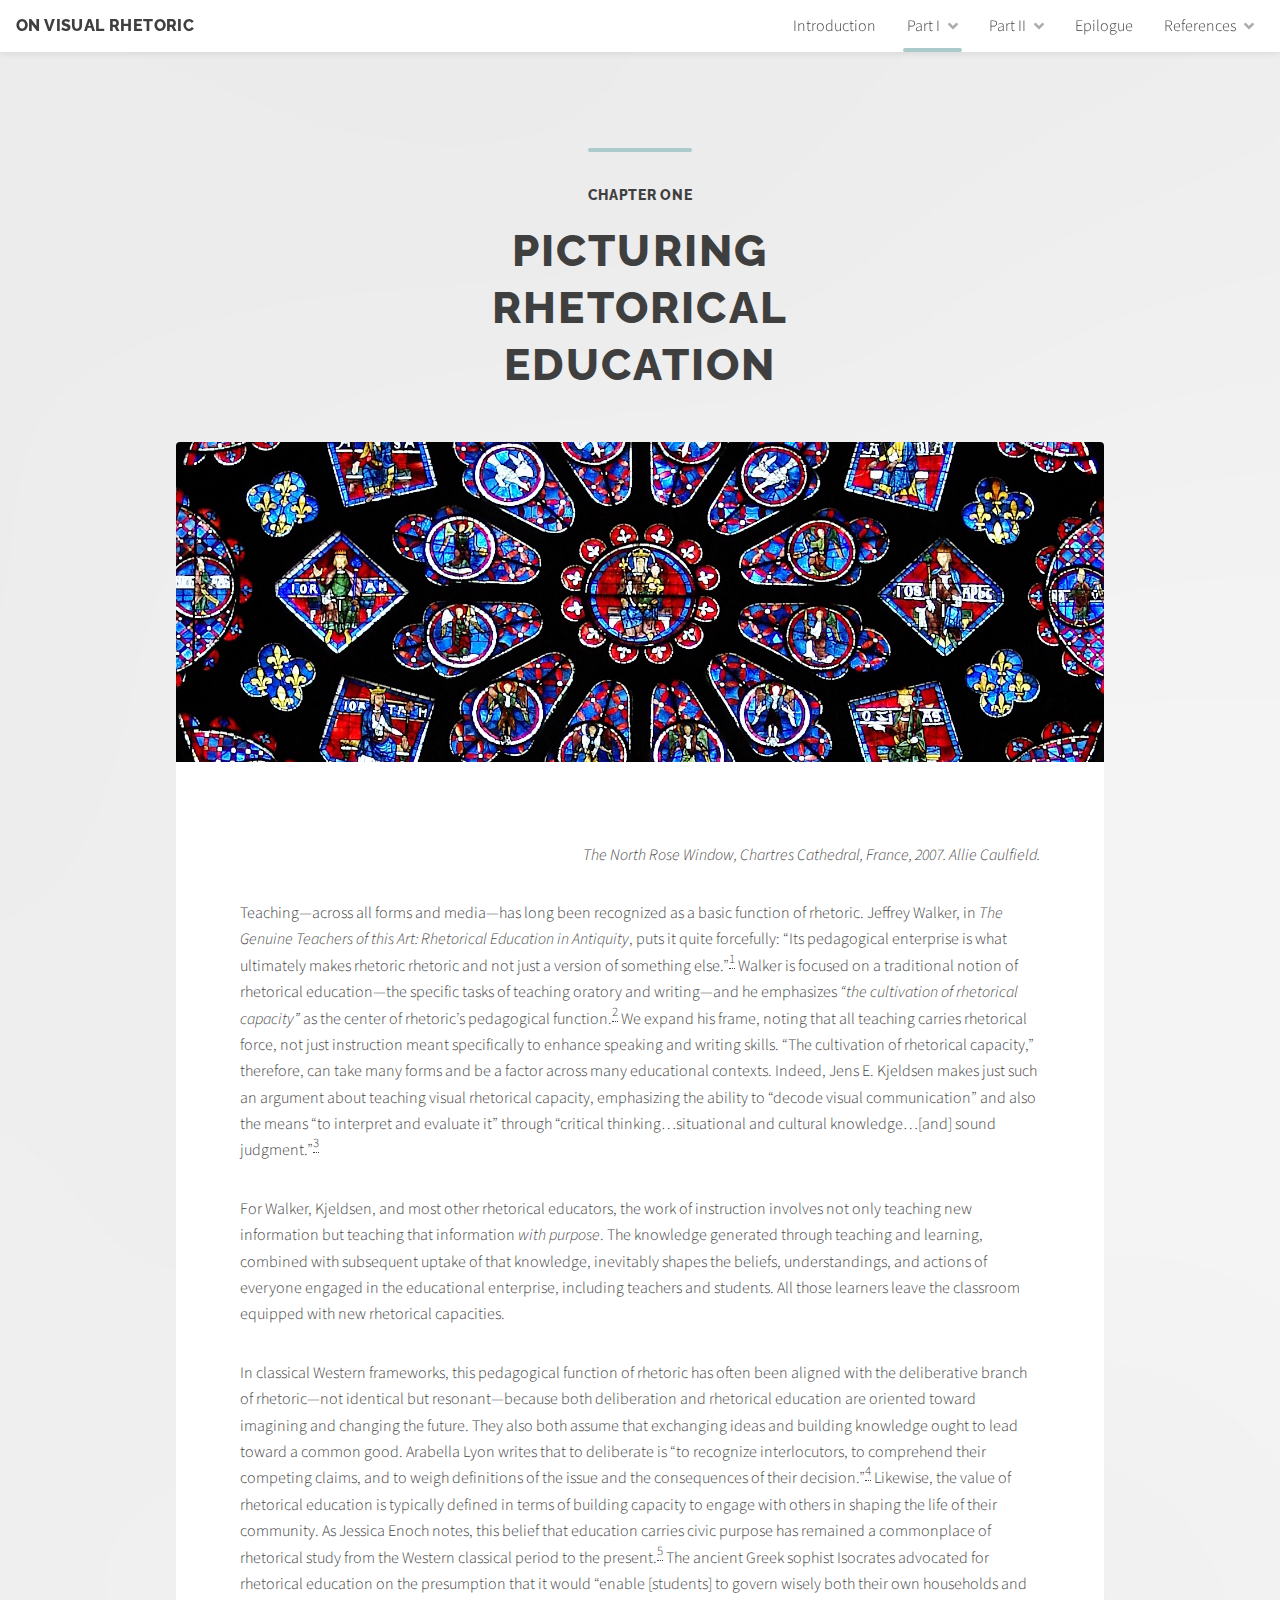
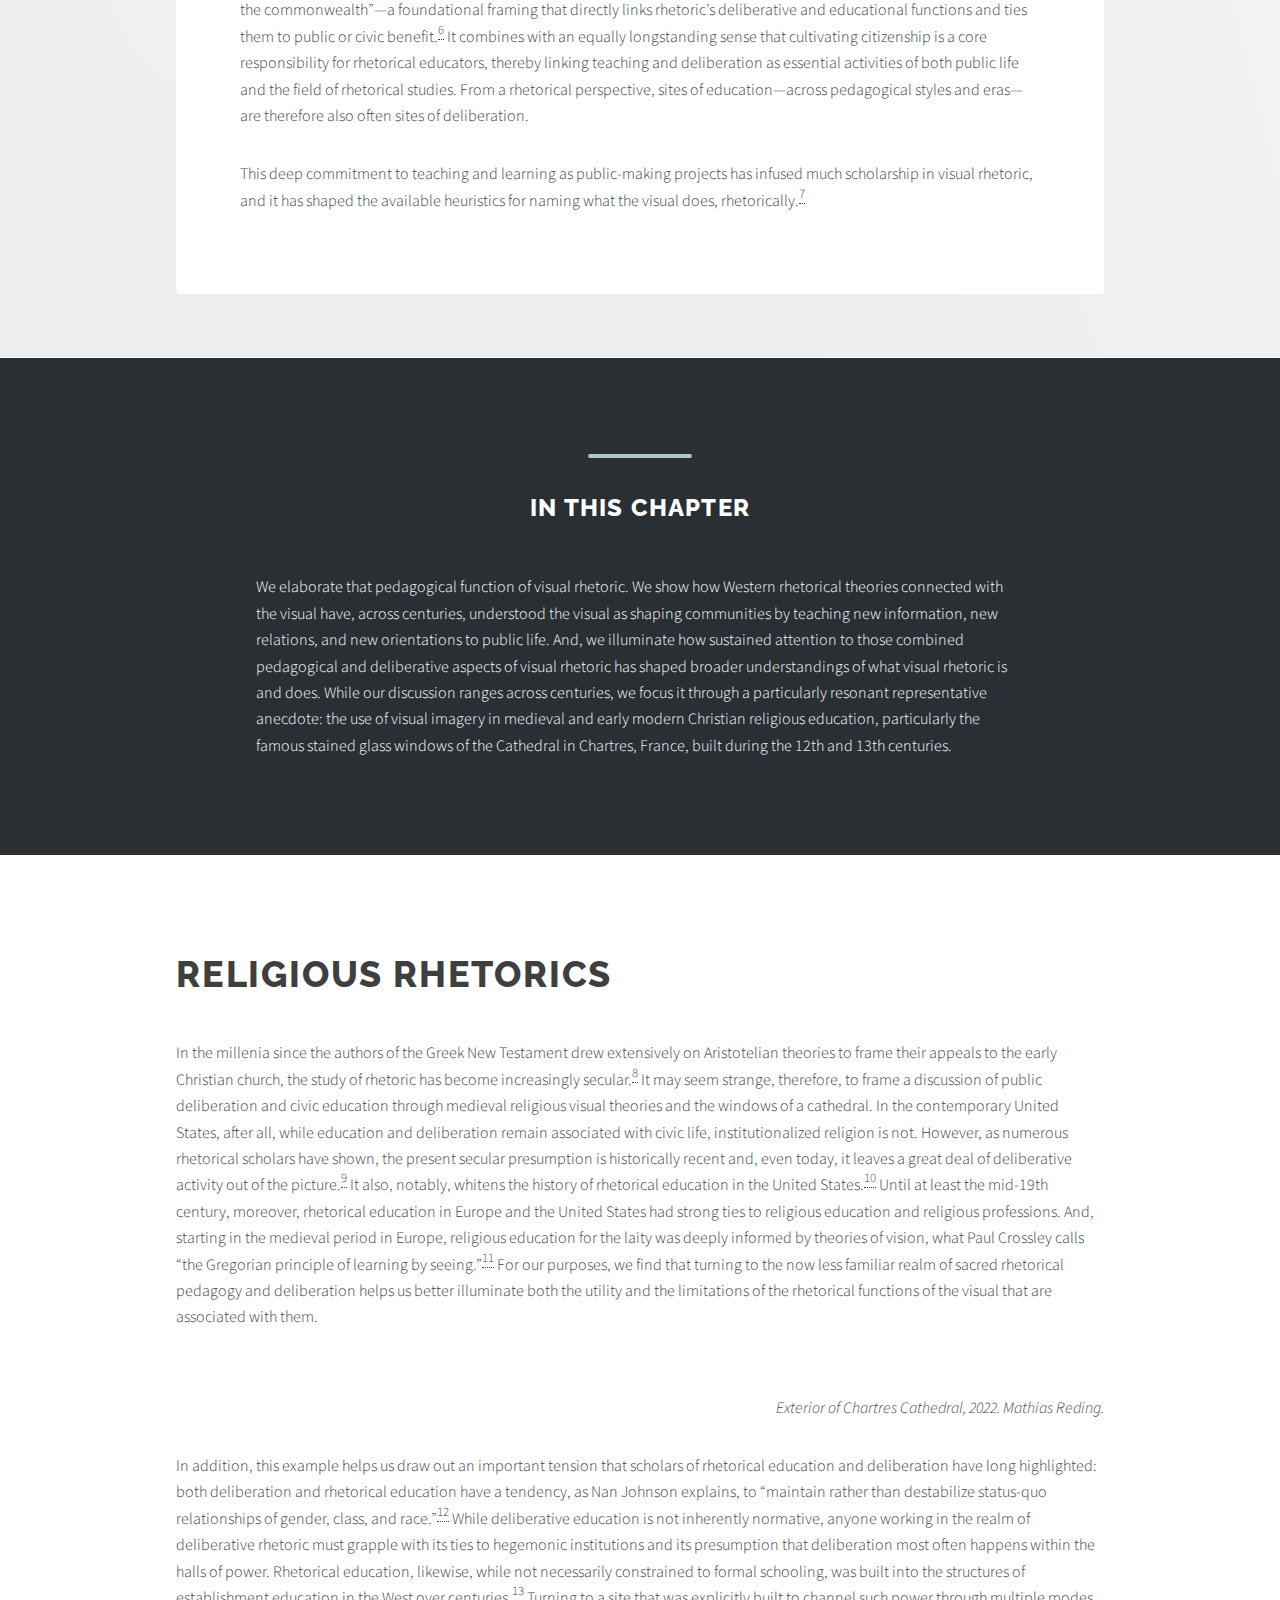
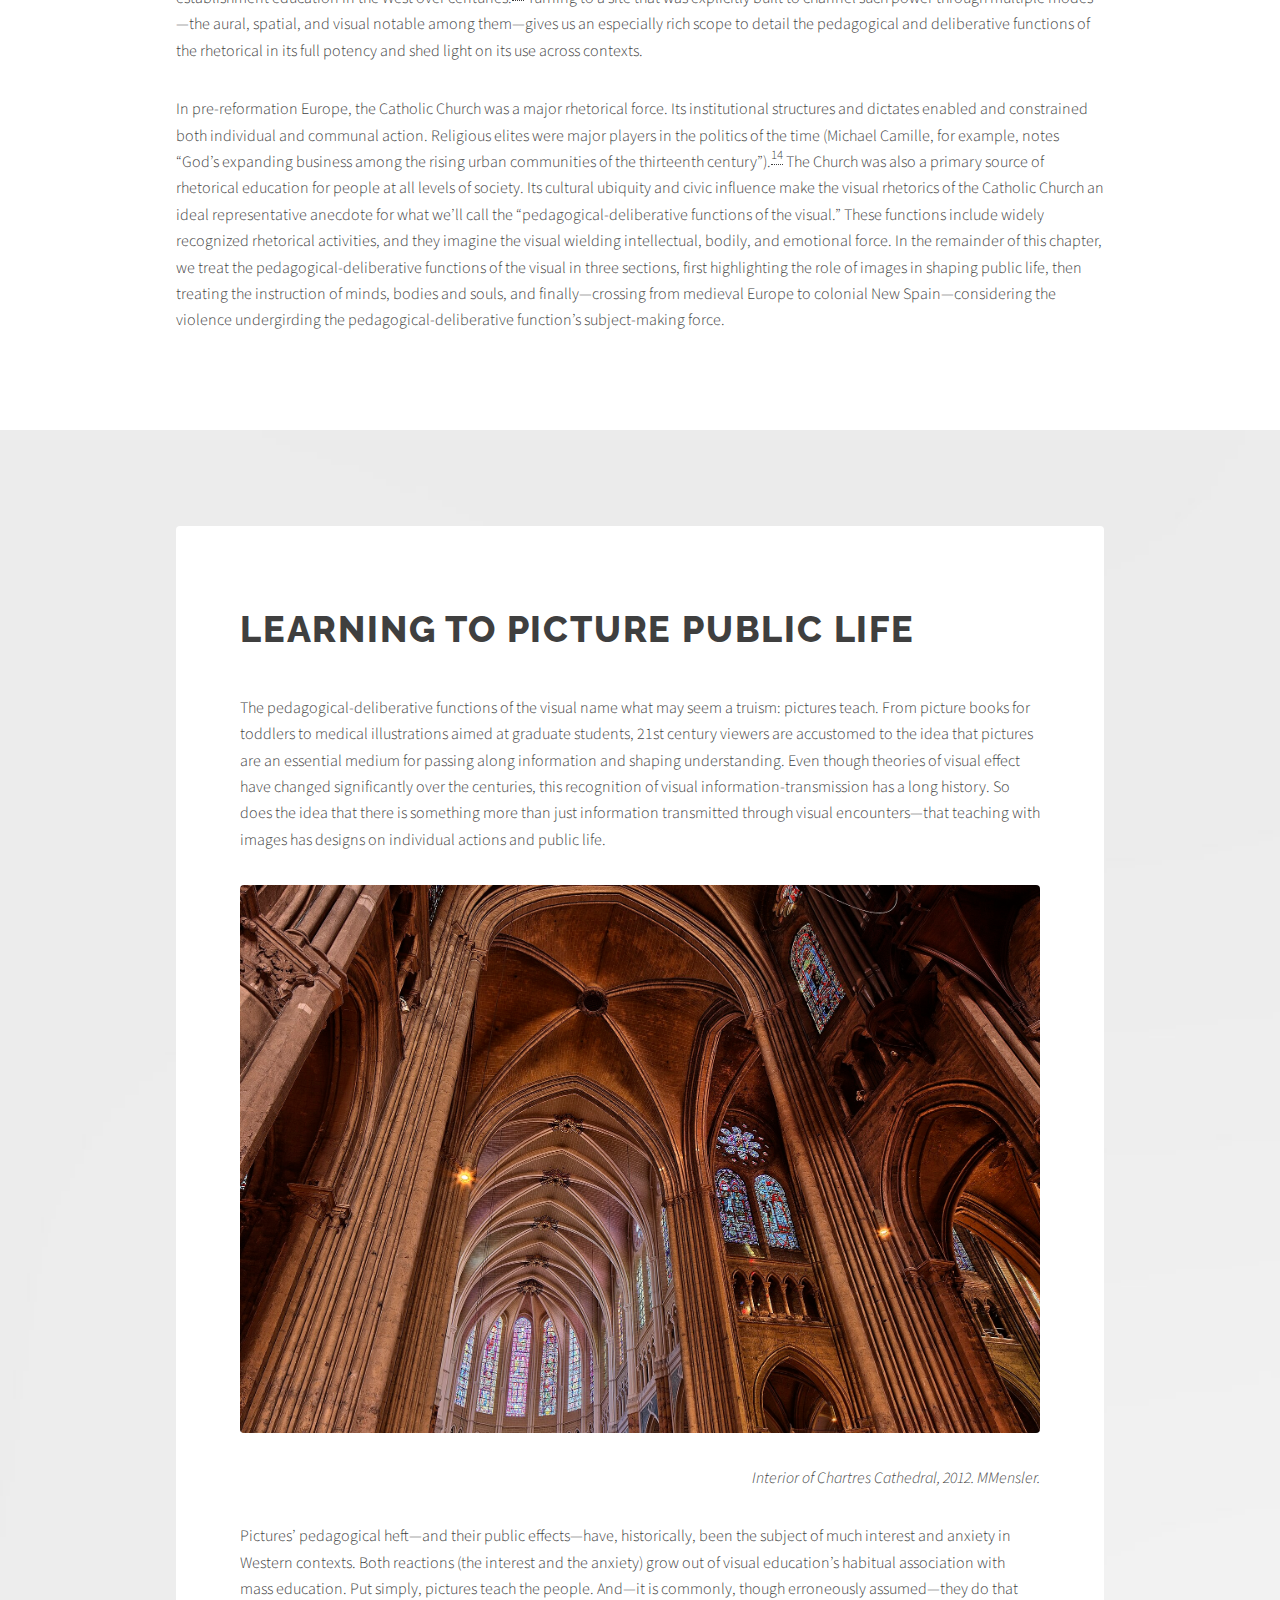
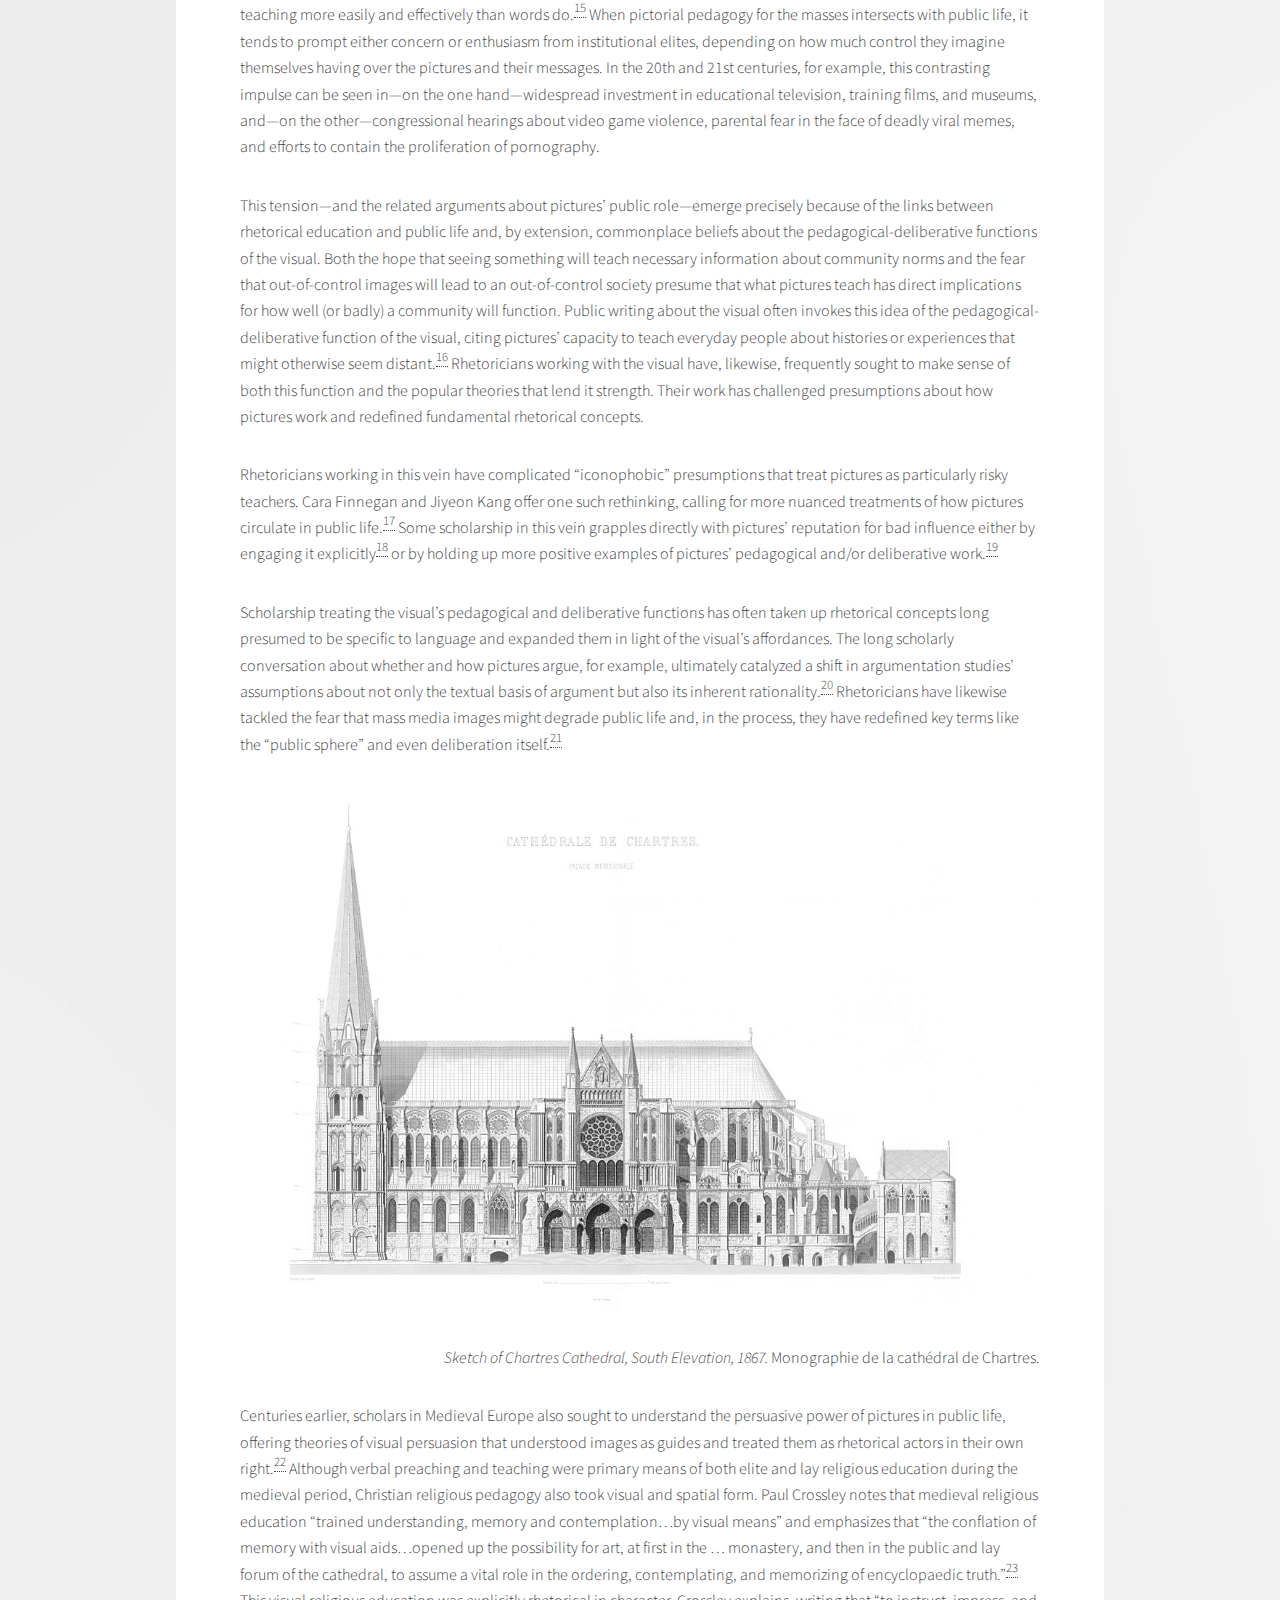
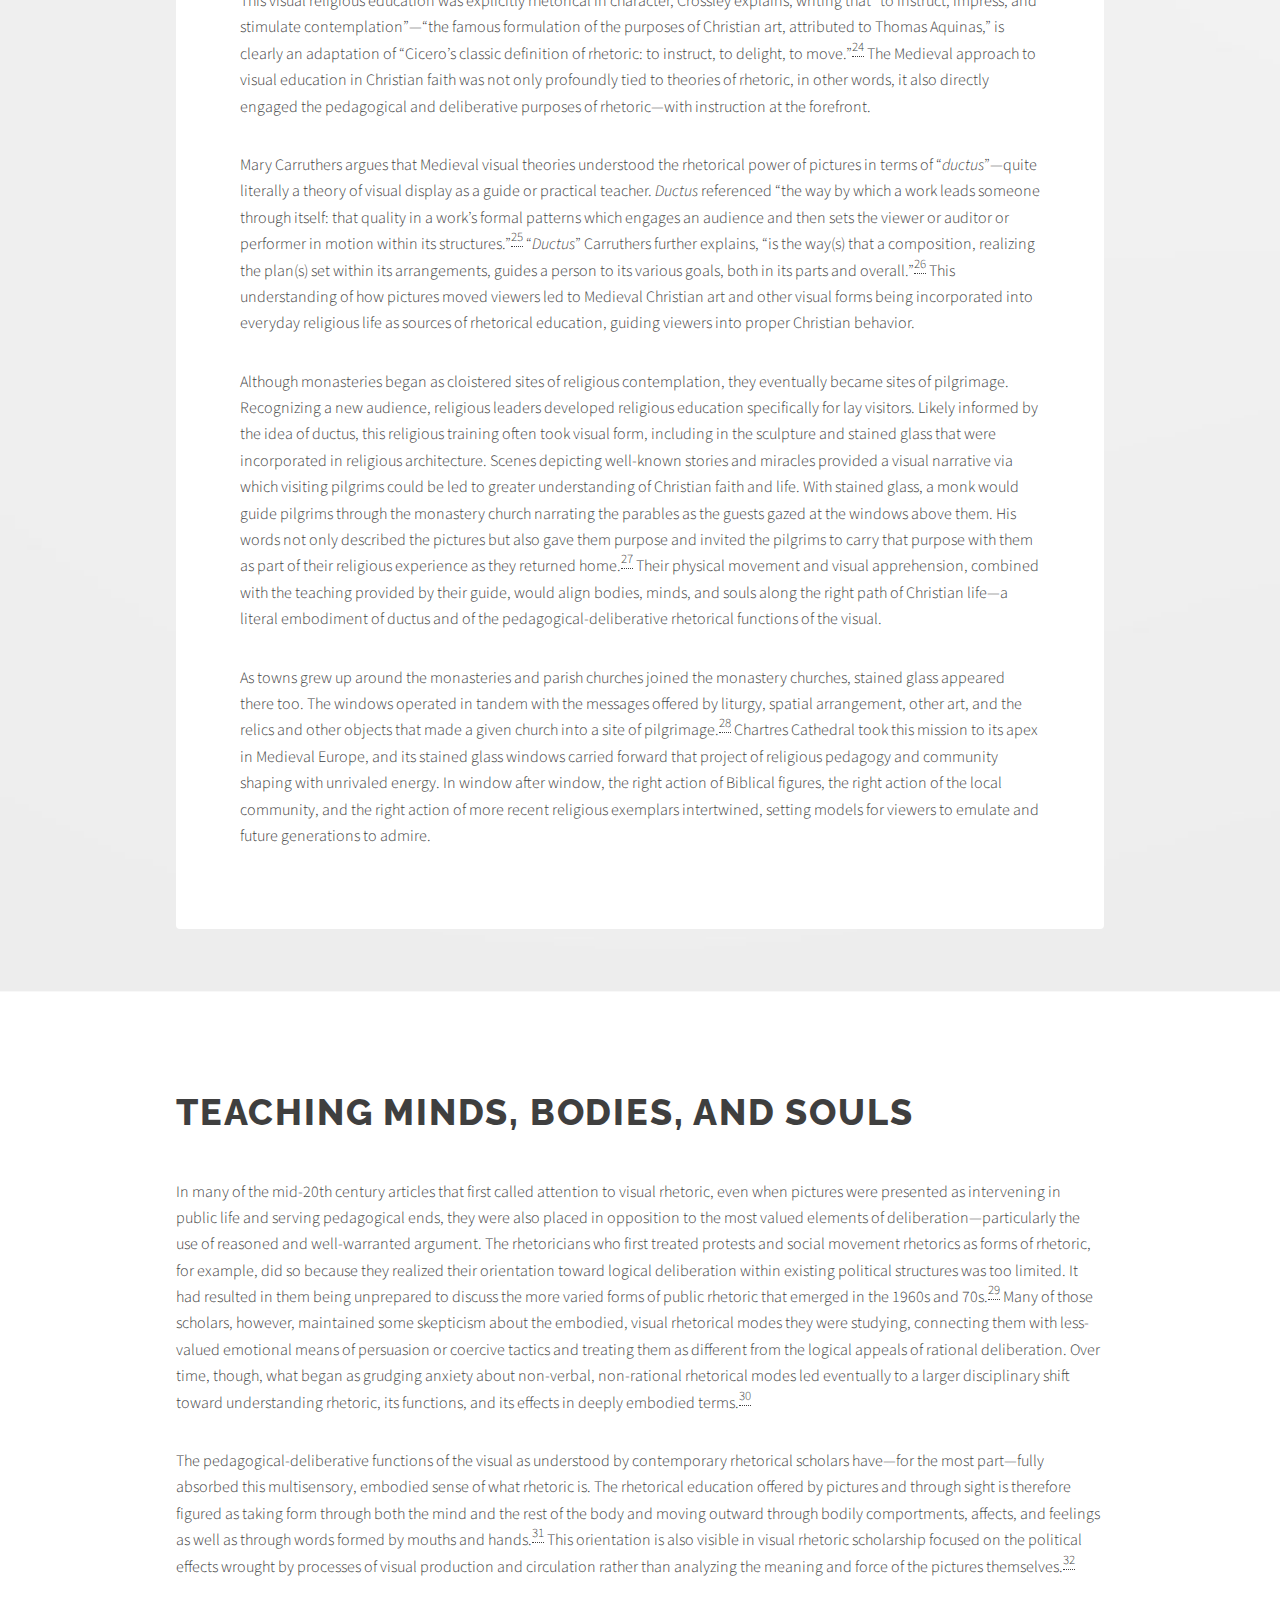
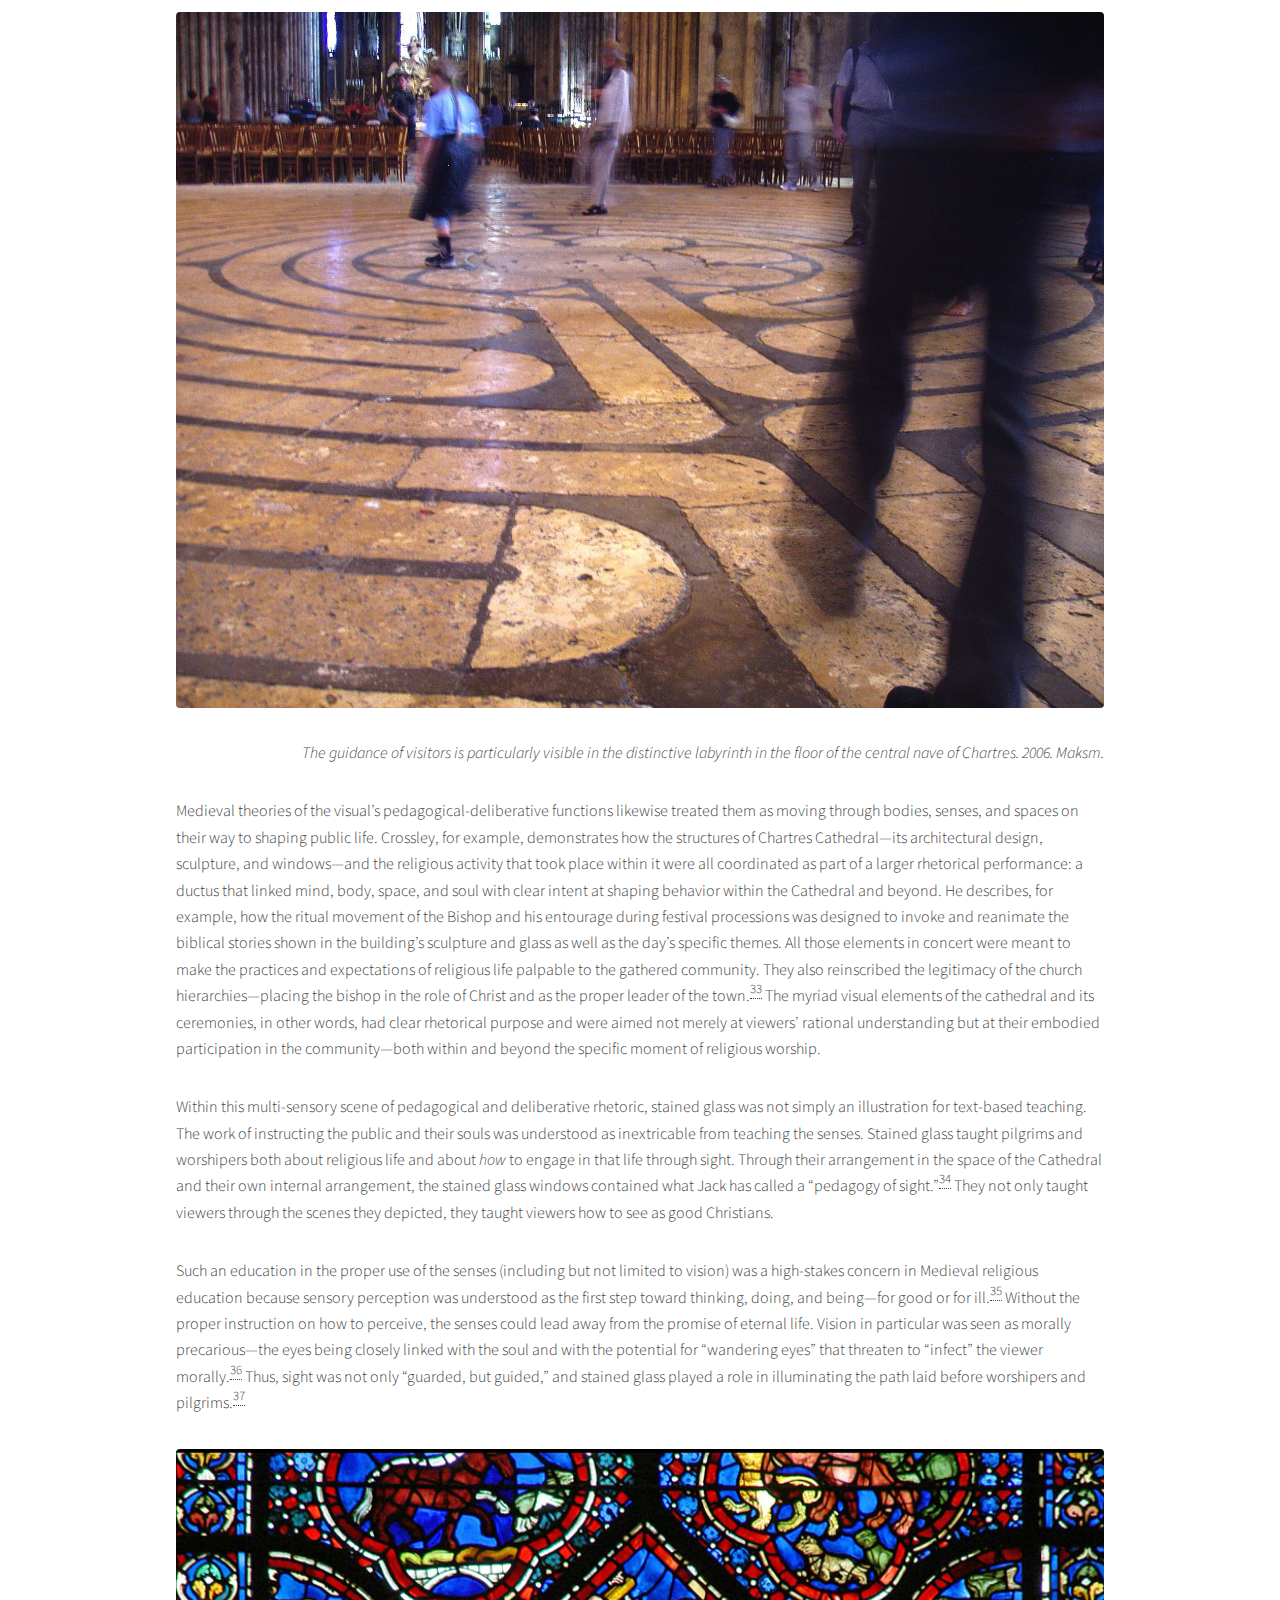
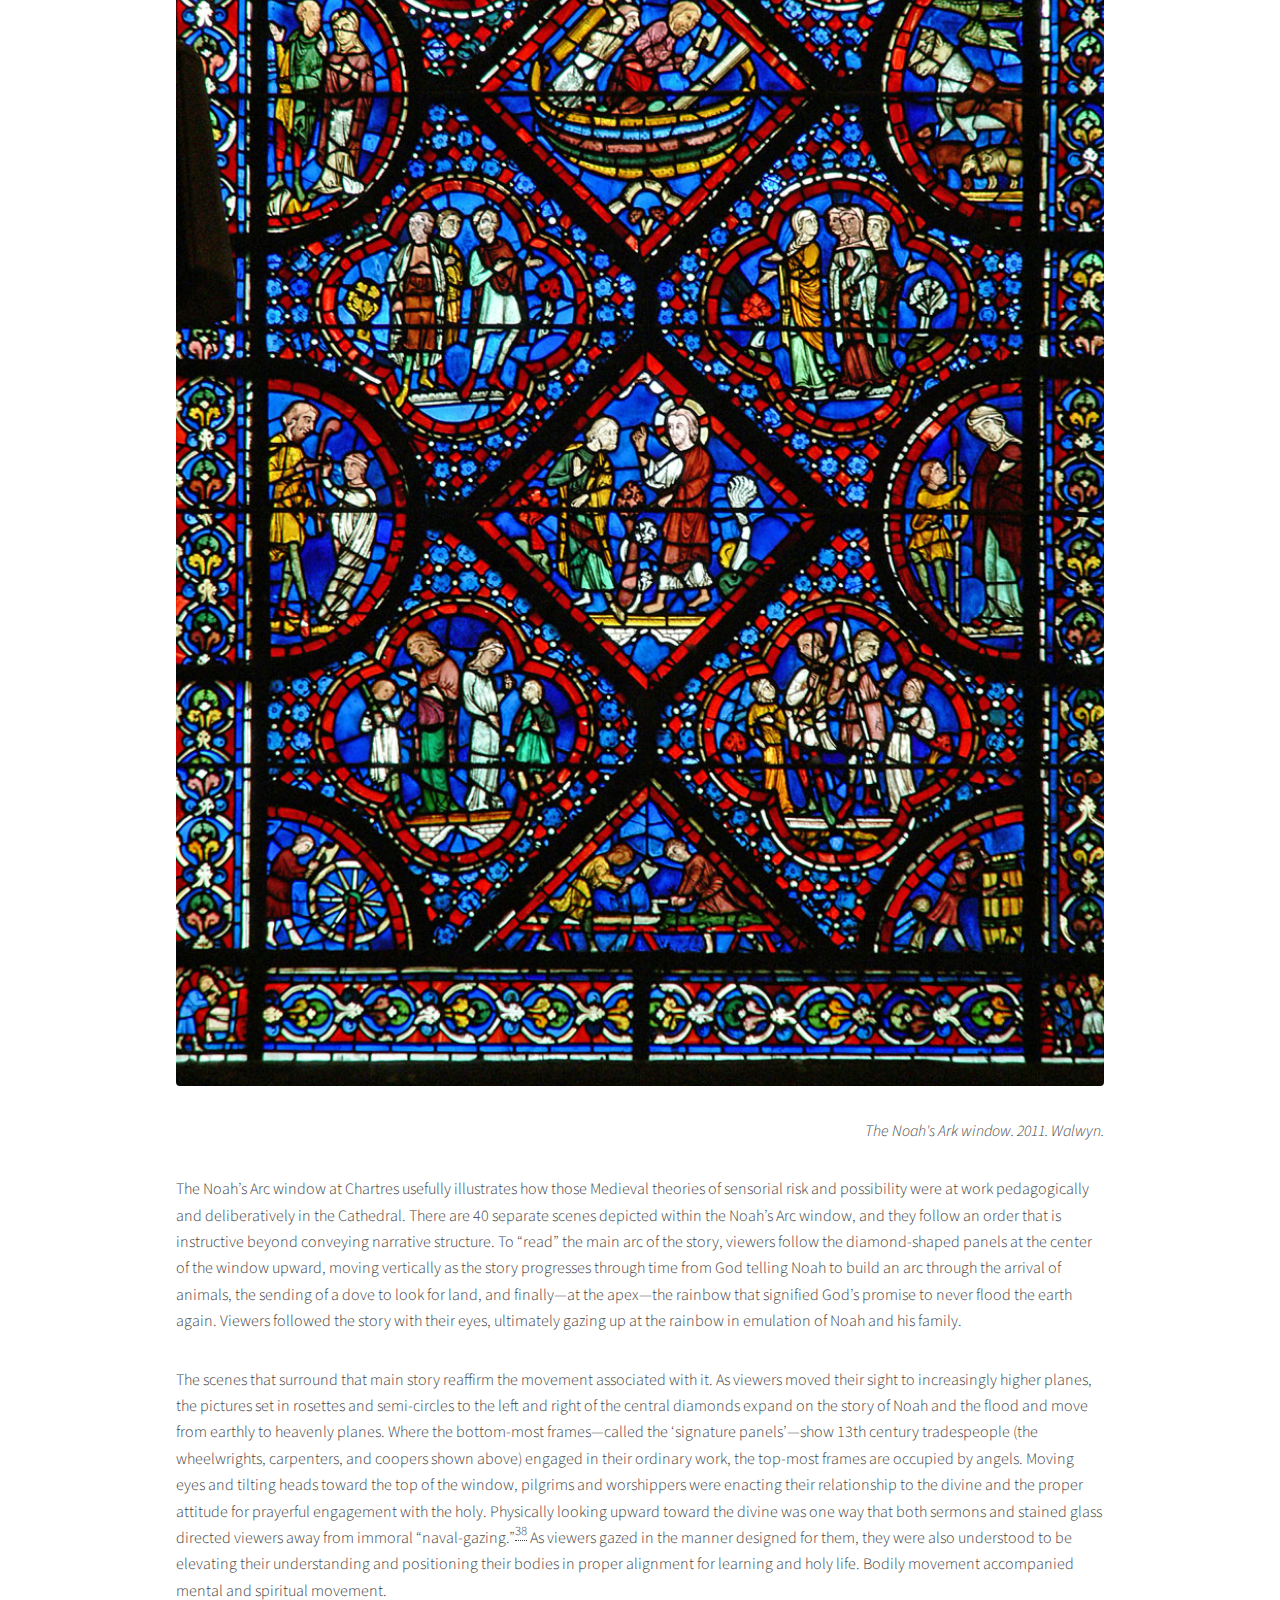
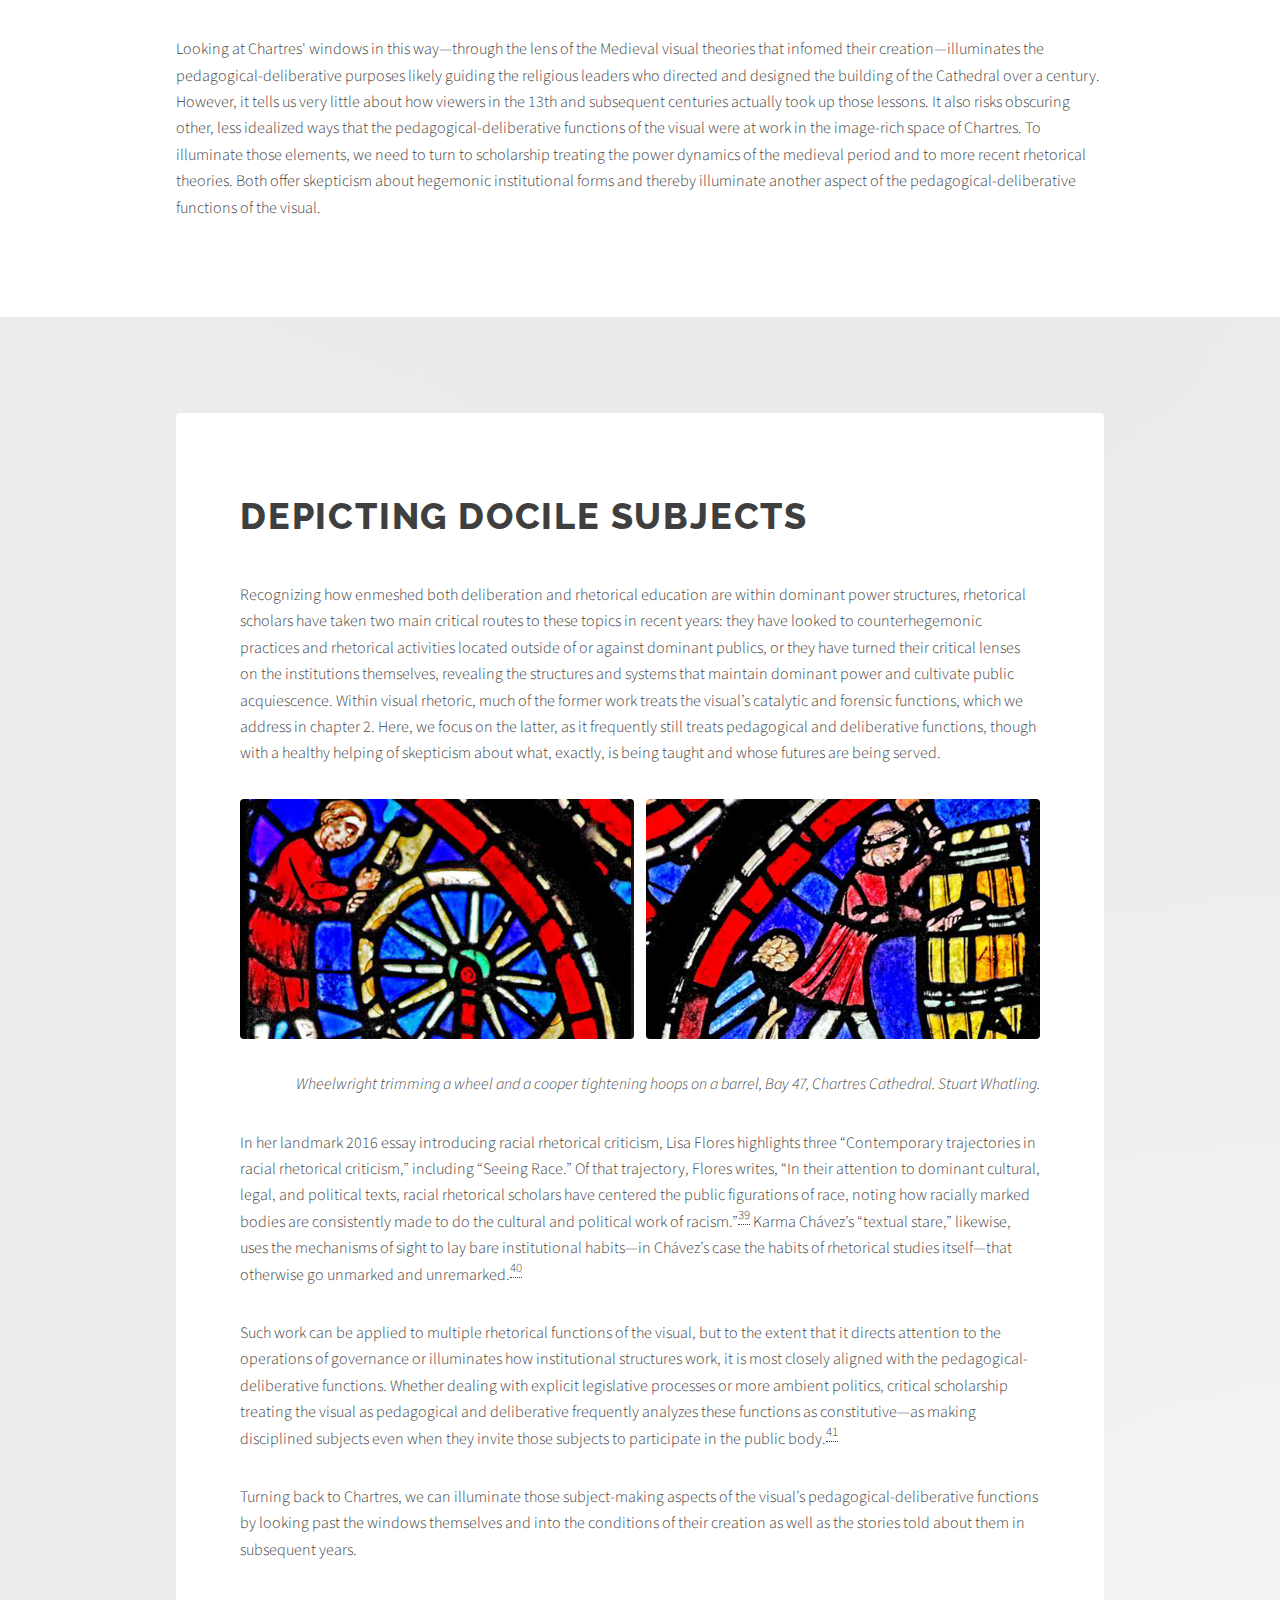
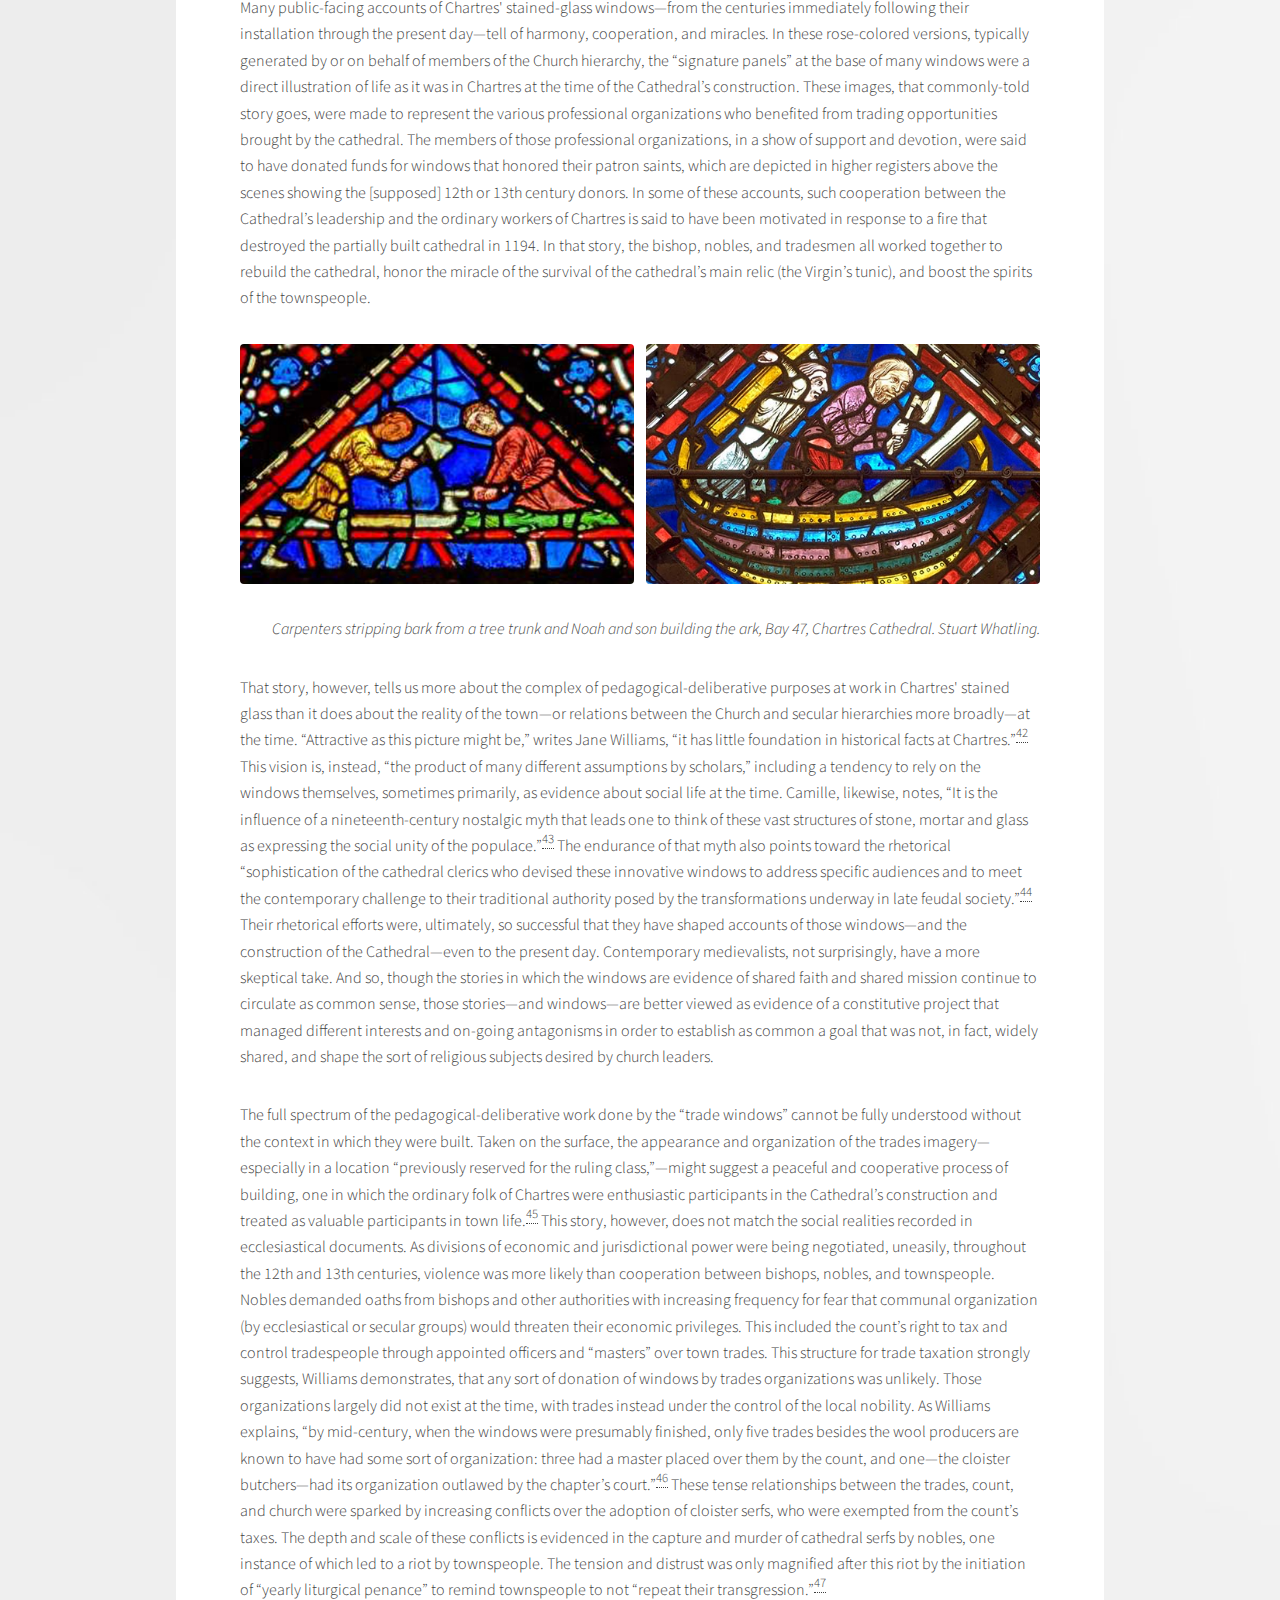
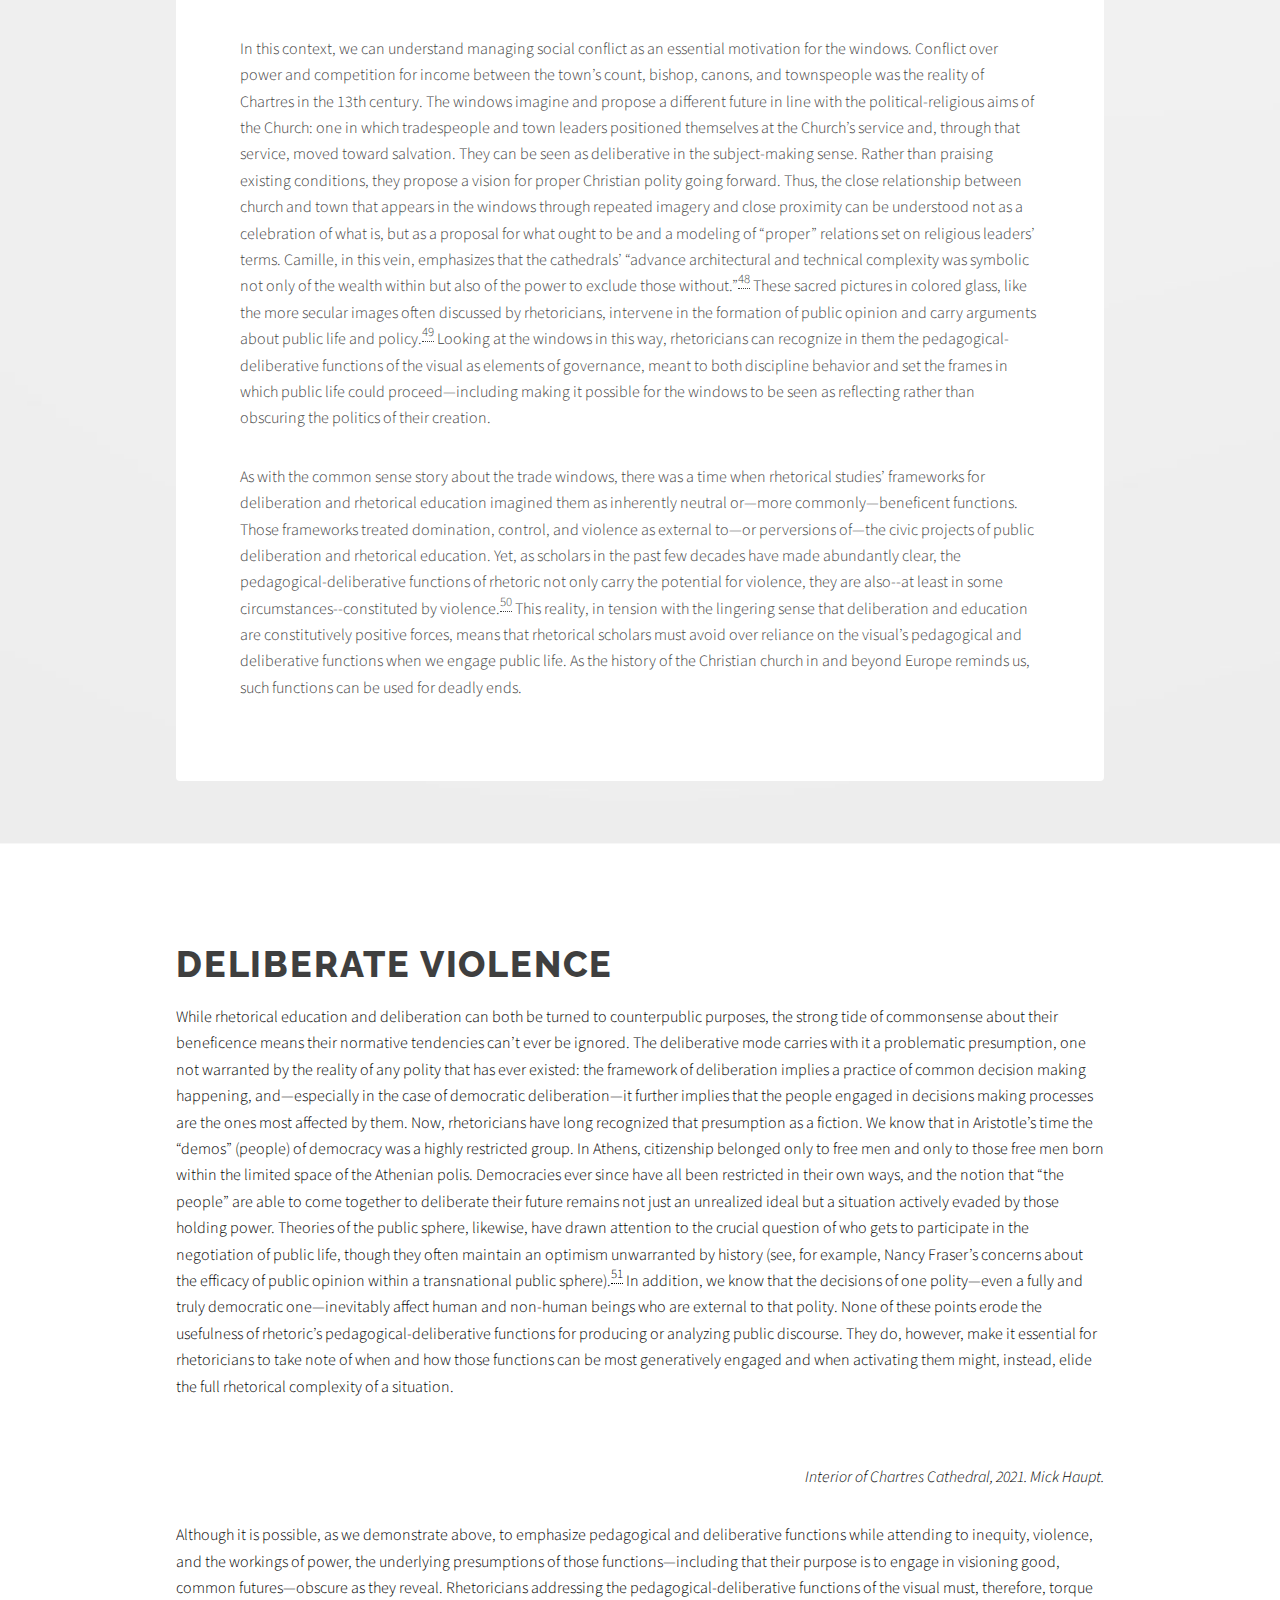
==== commit cf41d6e8: "Update chapter1.html" ====
--- a/chapter1.html
+++ b/chapter1.html
@@ -83,7 +83,7 @@
 				
 				<section class="main">
 				<div class="inner">
-					<h2>Religous Rhetoircs</h2><br>
+					<h2>Religious Rhetorics</h2><br>
 					<p>In the millenia since the authors of the Greek New Testament drew extensively on Aristotelian theories to frame their appeals to the early Christian church, the study of rhetoric has become increasingly secular.<sup id="fnref:8"><a href="#fn:8" rel="footnote">8</a></sup> It may seem strange, therefore, to frame a discussion of public deliberation and civic education through medieval religious visual theories and the windows of a cathedral. In the contemporary United States, after all, while education and deliberation remain associated with civic life, institutionalized religion is not. However, as numerous rhetorical scholars have shown, the present secular presumption is historically recent and, even today, it leaves a great deal of deliberative activity out of the picture.<sup id="fnref:9"><a href="#fn:9" rel="footnote">9</a></sup> It also, notably, whitens the history of rhetorical education in the United States.<sup id="fnref:10"><a href="#fn:10" rel="footnote">10</a></sup> Until at least the mid-19th century, moreover, rhetorical education in Europe and the United States had strong ties to religious education and religious professions. And, starting in the medieval period in Europe, religious education for the laity was deeply informed by theories of vision, what Paul Crossley calls “the Gregorian principle of learning by seeing.”<sup id="fnref:11"><a href="#fn:11" rel="footnote">11</a></sup> For our purposes, we find that turning to the now less familiar realm of sacred rhetorical pedagogy and deliberation helps us better illuminate both the utility and the limitations of the rhetorical functions of the visual that are associated with them.</p>
 					<span class="image fit"><img src="images/1_chartresexterior.jpg" alt="" /></span>
 					<p align="right"><em>Exterior of Chartres Cathedral, 2022. Mathias Reding.</em></p>
@@ -262,4 +262,4 @@
 			<script src="assets/js/main.js"></script>
 
 	</body>
-</html>+</html>
--- a/assets/css/main.css
+++ b/assets/css/main.css
@@ -0,0 +1,5081 @@
+@import url(fontawesome-all.min.css);
+@import url("https://fonts.googleapis.com/css?family=Raleway:800|Source+Sans+Pro:300,300i,600,600i");
+
+/*
+	Relativity by Pixelarity
+	pixelarity.com | hello@pixelarity.com
+	License: pixelarity.com/license
+*/
+
+html, body, div, span, applet, object,
+iframe, h1, h2, h3, h4, h5, h6, p, blockquote,
+pre, a, abbr, acronym, address, big, cite,
+code, del, dfn, em, img, ins, kbd, q, s, samp,
+small, strike, strong, sub, sup, tt, var, b,
+u, i, center, dl, dt, dd, ol, ul, li, fieldset,
+form, label, legend, table, caption, tbody,
+tfoot, thead, tr, th, td, article, aside,
+canvas, details, embed, figure, figcaption,
+footer, header, hgroup, menu, nav, output, ruby,
+section, summary, time, mark, audio, video {
+	margin: 0;
+	padding: 0;
+	border: 0;
+	font-size: 100%;
+	font: inherit;
+	vertical-align: baseline;}
+
+article, aside, details, figcaption, figure,
+footer, header, hgroup, menu, nav, section {
+	display: block;}
+
+body {
+	line-height: 1;
+}
+
+ol, ul {
+	list-style: none;
+}
+
+blockquote, q {
+	quotes: none;
+}
+
+	blockquote:before, blockquote:after, q:before, q:after {
+		content: '';
+		content: none;
+	}
+
+table {
+	border-collapse: collapse;
+	border-spacing: 0;
+}
+
+body {
+	-webkit-text-size-adjust: none;
+}
+
+mark {
+	background-color: transparent;
+	color: inherit;
+}
+
+input::-moz-focus-inner {
+	border: 0;
+	padding: 0;
+}
+
+input, select, textarea {
+	-moz-appearance: none;
+	-webkit-appearance: none;
+	-ms-appearance: none;
+	appearance: none;
+}
+
+/* Basic */
+
+	@-ms-viewport {
+		width: device-width;
+	}
+
+	body {
+		-ms-overflow-style: scrollbar;
+	}
+
+	@media screen and (max-width: 480px) {
+
+		html, body {
+			min-width: 320px;
+			overflow-x: hidden;
+		}
+
+	}
+
+	html {
+		box-sizing: border-box;
+	}
+
+	*, *:before, *:after {
+		box-sizing: inherit;
+	}
+
+	body {
+		background-color: #3f3f3f !important;
+	}
+
+		body.is-preload *, body.is-preload *:before, body.is-preload *:after {
+			-moz-animation: none !important;
+			-webkit-animation: none !important;
+			-ms-animation: none !important;
+			animation: none !important;
+			-moz-transition: none !important;
+			-webkit-transition: none !important;
+			-ms-transition: none !important;
+			transition: none !important;
+		}
+
+/* Type */
+
+	html {
+		font-size: 16pt;
+	}
+
+		@media screen and (max-width: 1680px) {
+
+			html {
+				font-size: 13pt;
+			}
+
+		}
+
+		@media screen and (max-width: 1280px) {
+
+			html {
+				font-size: 12pt;
+			}
+
+		}
+
+		@media screen and (max-width: 736px) {
+
+			html {
+				font-size: 11pt;
+			}
+
+		}
+
+		@media screen and (max-width: 360px) {
+
+			html {
+				font-size: 10.5pt;
+			}
+
+		}
+
+	body {
+		background-color: #ffffff;
+		color: #3f3f3f;
+	}
+
+	body, input, select, textarea {
+		font-family: "Source Sans Pro", Helvetica, sans-serif;
+		font-weight: 300;
+		font-size: 1rem;
+		line-height: 1.65;
+	}
+
+	a {
+		-moz-transition: color 0.2s ease-in-out, border-color 0.2s ease-in-out, box-shadow 0.2s ease-in-out;
+		-webkit-transition: color 0.2s ease-in-out, border-color 0.2s ease-in-out, box-shadow 0.2s ease-in-out;
+		-ms-transition: color 0.2s ease-in-out, border-color 0.2s ease-in-out, box-shadow 0.2s ease-in-out;
+		transition: color 0.2s ease-in-out, border-color 0.2s ease-in-out, box-shadow 0.2s ease-in-out;
+		border-bottom: dotted 1px;
+		text-decoration: none;
+	}
+
+		a:before, a strong {
+			-moz-transition: color 0.2s ease-in-out, border-color 0.2s ease-in-out, box-shadow 0.2s ease-in-out;
+			-webkit-transition: color 0.2s ease-in-out, border-color 0.2s ease-in-out, box-shadow 0.2s ease-in-out;
+			-ms-transition: color 0.2s ease-in-out, border-color 0.2s ease-in-out, box-shadow 0.2s ease-in-out;
+			transition: color 0.2s ease-in-out, border-color 0.2s ease-in-out, box-shadow 0.2s ease-in-out;
+		}
+
+		a:hover {
+			border-bottom-color: transparent;
+		}
+
+			a:hover:before, a:hover strong {
+				color: inherit !important;
+			}
+
+	strong, b {
+		font-weight: 600;
+	}
+
+	em, i {
+		font-style: italic;
+	}
+
+	p {
+		margin: 0 0 2rem 0;
+	}
+
+	h1, h2, h3, h4, h5, h6 {
+		font-family: "Raleway", Helvetica, sans-serif;
+		font-weight: 800;
+		line-height: 1.5;
+		margin: 0 0 1rem 0;
+		text-transform: uppercase;
+		letter-spacing: 0.05em;
+	}
+
+		h1 a, h2 a, h3 a, h4 a, h5 a, h6 a {
+			color: inherit;
+			text-decoration: none;
+		}
+
+	h1 {
+		font-size: 2.75rem;
+		line-height: 1.3;
+	}
+
+	h2 {
+		font-size: 2.25rem;
+		line-height: 1.3;
+	}
+
+	h3 {
+		font-size: 1.5rem;
+	}
+
+	h4 {
+		font-size: 1.1rem;
+	}
+
+	h5 {
+		font-size: 0.9rem;
+	}
+
+	h6 {
+		font-size: 0.7rem;
+	}
+
+	@media screen and (max-width: 736px) {
+
+		h1 {
+			font-size: 2.25rem;
+		}
+
+		h2 {
+			font-size: 1.5rem;
+		}
+
+		h3 {
+			font-size: 1rem;
+		}
+
+		h4 {
+			font-size: 0.9rem;
+		}
+
+		h5 {
+			font-size: 0.8rem;
+		}
+
+		h6 {
+			font-size: 0.7rem;
+		}
+
+	}
+
+	sub {
+		font-size: 0.8rem;
+		position: relative;
+		top: 0.5rem;
+	}
+
+	sup {
+		font-size: 0.8rem;
+		position: relative;
+		top: -0.5rem;
+	}
+
+	blockquote {
+		border-left: solid 4px;
+		font-style: italic;
+		margin: 0 0 2rem 0;
+		padding: 0.5rem 0 0.5rem 2rem;
+	}
+
+	code {
+		border-radius: 4px;
+		border: solid 1px;
+		font-family: "Courier New", monospace;
+		font-size: 0.9rem;
+		margin: 0 0.25rem;
+		padding: 0.25rem 0.65rem;
+	}
+
+	pre {
+		-webkit-overflow-scrolling: touch;
+		font-family: "Courier New", monospace;
+		font-size: 0.9rem;
+		margin: 0 0 2rem 0;
+	}
+
+		pre code {
+			display: block;
+			line-height: 1.75;
+			padding: 1rem 1.5rem;
+			overflow-x: auto;
+		}
+
+	hr {
+		border: 0;
+		border-bottom: solid 1px;
+		margin: 2rem 0;
+	}
+
+		hr.major {
+			margin: 3rem 0;
+		}
+
+	.align-left {
+		text-align: left;
+	}
+
+	.align-center {
+		text-align: center;
+	}
+
+	.align-right {
+		text-align: right;
+	}
+
+	input, select, textarea {
+		color: #3f3f3f;
+	}
+
+	a {
+		color: inherit;
+	}
+
+		a:hover {
+			color: #AACBC9 !important;
+		}
+
+	strong, b {
+		color: #3f3f3f;
+	}
+
+	h1, h2, h3, h4, h5, h6 {
+		color: #3f3f3f;
+	}
+
+	blockquote {
+		border-left-color: rgba(143, 143, 143, 0.25);
+	}
+
+	code {
+		background: rgba(143, 143, 143, 0.075);
+		border-color: rgba(143, 143, 143, 0.25);
+	}
+
+	hr {
+		border-bottom-color: rgba(143, 143, 143, 0.25);
+	}
+
+/* Row */
+
+	.row {
+		display: flex;
+		flex-wrap: wrap;
+		box-sizing: border-box;
+		align-items: stretch;
+	}
+
+		.row > * {
+			box-sizing: border-box;
+		}
+
+		.row.gtr-uniform > * > :last-child {
+			margin-bottom: 0;
+		}
+
+		.row.aln-left {
+			justify-content: flex-start;
+		}
+
+		.row.aln-center {
+			justify-content: center;
+		}
+
+		.row.aln-right {
+			justify-content: flex-end;
+		}
+
+		.row.aln-top {
+			align-items: flex-start;
+		}
+
+		.row.aln-middle {
+			align-items: center;
+		}
+
+		.row.aln-bottom {
+			align-items: flex-end;
+		}
+
+		.row > .imp {
+			order: -1;
+		}
+
+		.row > .col-1 {
+			width: 8.33333%;
+		}
+
+		.row > .off-1 {
+			margin-left: 8.33333%;
+		}
+
+		.row > .col-2 {
+			width: 16.66667%;
+		}
+
+		.row > .off-2 {
+			margin-left: 16.66667%;
+		}
+
+		.row > .col-3 {
+			width: 25%;
+		}
+
+		.row > .off-3 {
+			margin-left: 25%;
+		}
+
+		.row > .col-4 {
+			width: 33.33333%;
+		}
+
+		.row > .off-4 {
+			margin-left: 33.33333%;
+		}
+
+		.row > .col-5 {
+			width: 41.66667%;
+		}
+
+		.row > .off-5 {
+			margin-left: 41.66667%;
+		}
+
+		.row > .col-6 {
+			width: 50%;
+		}
+
+		.row > .off-6 {
+			margin-left: 50%;
+		}
+
+		.row > .col-7 {
+			width: 58.33333%;
+		}
+
+		.row > .off-7 {
+			margin-left: 58.33333%;
+		}
+
+		.row > .col-8 {
+			width: 66.66667%;
+		}
+
+		.row > .off-8 {
+			margin-left: 66.66667%;
+		}
+
+		.row > .col-9 {
+			width: 75%;
+		}
+
+		.row > .off-9 {
+			margin-left: 75%;
+		}
+
+		.row > .col-10 {
+			width: 83.33333%;
+		}
+
+		.row > .off-10 {
+			margin-left: 83.33333%;
+		}
+
+		.row > .col-11 {
+			width: 91.66667%;
+		}
+
+		.row > .off-11 {
+			margin-left: 91.66667%;
+		}
+
+		.row > .col-12 {
+			width: 100%;
+		}
+
+		.row > .off-12 {
+			margin-left: 100%;
+		}
+
+		.row.gtr-0 {
+			margin-top: 0;
+			margin-left: 0rem;
+		}
+
+			.row.gtr-0 > * {
+				padding: 0 0 0 0rem;
+			}
+
+			.row.gtr-0.gtr-uniform {
+				margin-top: 0rem;
+			}
+
+				.row.gtr-0.gtr-uniform > * {
+					padding-top: 0rem;
+				}
+
+		.row.gtr-25 {
+			margin-top: 0;
+			margin-left: -0.375rem;
+		}
+
+			.row.gtr-25 > * {
+				padding: 0 0 0 0.375rem;
+			}
+
+			.row.gtr-25.gtr-uniform {
+				margin-top: -0.375rem;
+			}
+
+				.row.gtr-25.gtr-uniform > * {
+					padding-top: 0.375rem;
+				}
+
+		.row.gtr-50 {
+			margin-top: 0;
+			margin-left: -0.75rem;
+		}
+
+			.row.gtr-50 > * {
+				padding: 0 0 0 0.75rem;
+			}
+
+			.row.gtr-50.gtr-uniform {
+				margin-top: -0.75rem;
+			}
+
+				.row.gtr-50.gtr-uniform > * {
+					padding-top: 0.75rem;
+				}
+
+		.row {
+			margin-top: 0;
+			margin-left: -1.5rem;
+		}
+
+			.row > * {
+				padding: 0 0 0 1.5rem;
+			}
+
+			.row.gtr-uniform {
+				margin-top: -1.5rem;
+			}
+
+				.row.gtr-uniform > * {
+					padding-top: 1.5rem;
+				}
+
+		.row.gtr-150 {
+			margin-top: 0;
+			margin-left: -2.25rem;
+		}
+
+			.row.gtr-150 > * {
+				padding: 0 0 0 2.25rem;
+			}
+
+			.row.gtr-150.gtr-uniform {
+				margin-top: -2.25rem;
+			}
+
+				.row.gtr-150.gtr-uniform > * {
+					padding-top: 2.25rem;
+				}
+
+		.row.gtr-200 {
+			margin-top: 0;
+			margin-left: -3rem;
+		}
+
+			.row.gtr-200 > * {
+				padding: 0 0 0 3rem;
+			}
+
+			.row.gtr-200.gtr-uniform {
+				margin-top: -3rem;
+			}
+
+				.row.gtr-200.gtr-uniform > * {
+					padding-top: 3rem;
+				}
+
+		@media screen and (max-width: 1680px) {
+
+			.row {
+				display: flex;
+				flex-wrap: wrap;
+				box-sizing: border-box;
+				align-items: stretch;
+			}
+
+				.row > * {
+					box-sizing: border-box;
+				}
+
+				.row.gtr-uniform > * > :last-child {
+					margin-bottom: 0;
+				}
+
+				.row.aln-left {
+					justify-content: flex-start;
+				}
+
+				.row.aln-center {
+					justify-content: center;
+				}
+
+				.row.aln-right {
+					justify-content: flex-end;
+				}
+
+				.row.aln-top {
+					align-items: flex-start;
+				}
+
+				.row.aln-middle {
+					align-items: center;
+				}
+
+				.row.aln-bottom {
+					align-items: flex-end;
+				}
+
+				.row > .imp-xlarge {
+					order: -1;
+				}
+
+				.row > .col-1-xlarge {
+					width: 8.33333%;
+				}
+
+				.row > .off-1-xlarge {
+					margin-left: 8.33333%;
+				}
+
+				.row > .col-2-xlarge {
+					width: 16.66667%;
+				}
+
+				.row > .off-2-xlarge {
+					margin-left: 16.66667%;
+				}
+
+				.row > .col-3-xlarge {
+					width: 25%;
+				}
+
+				.row > .off-3-xlarge {
+					margin-left: 25%;
+				}
+
+				.row > .col-4-xlarge {
+					width: 33.33333%;
+				}
+
+				.row > .off-4-xlarge {
+					margin-left: 33.33333%;
+				}
+
+				.row > .col-5-xlarge {
+					width: 41.66667%;
+				}
+
+				.row > .off-5-xlarge {
+					margin-left: 41.66667%;
+				}
+
+				.row > .col-6-xlarge {
+					width: 50%;
+				}
+
+				.row > .off-6-xlarge {
+					margin-left: 50%;
+				}
+
+				.row > .col-7-xlarge {
+					width: 58.33333%;
+				}
+
+				.row > .off-7-xlarge {
+					margin-left: 58.33333%;
+				}
+
+				.row > .col-8-xlarge {
+					width: 66.66667%;
+				}
+
+				.row > .off-8-xlarge {
+					margin-left: 66.66667%;
+				}
+
+				.row > .col-9-xlarge {
+					width: 75%;
+				}
+
+				.row > .off-9-xlarge {
+					margin-left: 75%;
+				}
+
+				.row > .col-10-xlarge {
+					width: 83.33333%;
+				}
+
+				.row > .off-10-xlarge {
+					margin-left: 83.33333%;
+				}
+
+				.row > .col-11-xlarge {
+					width: 91.66667%;
+				}
+
+				.row > .off-11-xlarge {
+					margin-left: 91.66667%;
+				}
+
+				.row > .col-12-xlarge {
+					width: 100%;
+				}
+
+				.row > .off-12-xlarge {
+					margin-left: 100%;
+				}
+
+				.row.gtr-0 {
+					margin-top: 0;
+					margin-left: 0rem;
+				}
+
+					.row.gtr-0 > * {
+						padding: 0 0 0 0rem;
+					}
+
+					.row.gtr-0.gtr-uniform {
+						margin-top: 0rem;
+					}
+
+						.row.gtr-0.gtr-uniform > * {
+							padding-top: 0rem;
+						}
+
+				.row.gtr-25 {
+					margin-top: 0;
+					margin-left: -0.375rem;
+				}
+
+					.row.gtr-25 > * {
+						padding: 0 0 0 0.375rem;
+					}
+
+					.row.gtr-25.gtr-uniform {
+						margin-top: -0.375rem;
+					}
+
+						.row.gtr-25.gtr-uniform > * {
+							padding-top: 0.375rem;
+						}
+
+				.row.gtr-50 {
+					margin-top: 0;
+					margin-left: -0.75rem;
+				}
+
+					.row.gtr-50 > * {
+						padding: 0 0 0 0.75rem;
+					}
+
+					.row.gtr-50.gtr-uniform {
+						margin-top: -0.75rem;
+					}
+
+						.row.gtr-50.gtr-uniform > * {
+							padding-top: 0.75rem;
+						}
+
+				.row {
+					margin-top: 0;
+					margin-left: -1.5rem;
+				}
+
+					.row > * {
+						padding: 0 0 0 1.5rem;
+					}
+
+					.row.gtr-uniform {
+						margin-top: -1.5rem;
+					}
+
+						.row.gtr-uniform > * {
+							padding-top: 1.5rem;
+						}
+
+				.row.gtr-150 {
+					margin-top: 0;
+					margin-left: -2.25rem;
+				}
+
+					.row.gtr-150 > * {
+						padding: 0 0 0 2.25rem;
+					}
+
+					.row.gtr-150.gtr-uniform {
+						margin-top: -2.25rem;
+					}
+
+						.row.gtr-150.gtr-uniform > * {
+							padding-top: 2.25rem;
+						}
+
+				.row.gtr-200 {
+					margin-top: 0;
+					margin-left: -3rem;
+				}
+
+					.row.gtr-200 > * {
+						padding: 0 0 0 3rem;
+					}
+
+					.row.gtr-200.gtr-uniform {
+						margin-top: -3rem;
+					}
+
+						.row.gtr-200.gtr-uniform > * {
+							padding-top: 3rem;
+						}
+
+		}
+
+		@media screen and (max-width: 1280px) {
+
+			.row {
+				display: flex;
+				flex-wrap: wrap;
+				box-sizing: border-box;
+				align-items: stretch;
+			}
+
+				.row > * {
+					box-sizing: border-box;
+				}
+
+				.row.gtr-uniform > * > :last-child {
+					margin-bottom: 0;
+				}
+
+				.row.aln-left {
+					justify-content: flex-start;
+				}
+
+				.row.aln-center {
+					justify-content: center;
+				}
+
+				.row.aln-right {
+					justify-content: flex-end;
+				}
+
+				.row.aln-top {
+					align-items: flex-start;
+				}
+
+				.row.aln-middle {
+					align-items: center;
+				}
+
+				.row.aln-bottom {
+					align-items: flex-end;
+				}
+
+				.row > .imp-large {
+					order: -1;
+				}
+
+				.row > .col-1-large {
+					width: 8.33333%;
+				}
+
+				.row > .off-1-large {
+					margin-left: 8.33333%;
+				}
+
+				.row > .col-2-large {
+					width: 16.66667%;
+				}
+
+				.row > .off-2-large {
+					margin-left: 16.66667%;
+				}
+
+				.row > .col-3-large {
+					width: 25%;
+				}
+
+				.row > .off-3-large {
+					margin-left: 25%;
+				}
+
+				.row > .col-4-large {
+					width: 33.33333%;
+				}
+
+				.row > .off-4-large {
+					margin-left: 33.33333%;
+				}
+
+				.row > .col-5-large {
+					width: 41.66667%;
+				}
+
+				.row > .off-5-large {
+					margin-left: 41.66667%;
+				}
+
+				.row > .col-6-large {
+					width: 50%;
+				}
+
+				.row > .off-6-large {
+					margin-left: 50%;
+				}
+
+				.row > .col-7-large {
+					width: 58.33333%;
+				}
+
+				.row > .off-7-large {
+					margin-left: 58.33333%;
+				}
+
+				.row > .col-8-large {
+					width: 66.66667%;
+				}
+
+				.row > .off-8-large {
+					margin-left: 66.66667%;
+				}
+
+				.row > .col-9-large {
+					width: 75%;
+				}
+
+				.row > .off-9-large {
+					margin-left: 75%;
+				}
+
+				.row > .col-10-large {
+					width: 83.33333%;
+				}
+
+				.row > .off-10-large {
+					margin-left: 83.33333%;
+				}
+
+				.row > .col-11-large {
+					width: 91.66667%;
+				}
+
+				.row > .off-11-large {
+					margin-left: 91.66667%;
+				}
+
+				.row > .col-12-large {
+					width: 100%;
+				}
+
+				.row > .off-12-large {
+					margin-left: 100%;
+				}
+
+				.row.gtr-0 {
+					margin-top: 0;
+					margin-left: 0rem;
+				}
+
+					.row.gtr-0 > * {
+						padding: 0 0 0 0rem;
+					}
+
+					.row.gtr-0.gtr-uniform {
+						margin-top: 0rem;
+					}
+
+						.row.gtr-0.gtr-uniform > * {
+							padding-top: 0rem;
+						}
+
+				.row.gtr-25 {
+					margin-top: 0;
+					margin-left: -0.375rem;
+				}
+
+					.row.gtr-25 > * {
+						padding: 0 0 0 0.375rem;
+					}
+
+					.row.gtr-25.gtr-uniform {
+						margin-top: -0.375rem;
+					}
+
+						.row.gtr-25.gtr-uniform > * {
+							padding-top: 0.375rem;
+						}
+
+				.row.gtr-50 {
+					margin-top: 0;
+					margin-left: -0.75rem;
+				}
+
+					.row.gtr-50 > * {
+						padding: 0 0 0 0.75rem;
+					}
+
+					.row.gtr-50.gtr-uniform {
+						margin-top: -0.75rem;
+					}
+
+						.row.gtr-50.gtr-uniform > * {
+							padding-top: 0.75rem;
+						}
+
+				.row {
+					margin-top: 0;
+					margin-left: -1.5rem;
+				}
+
+					.row > * {
+						padding: 0 0 0 1.5rem;
+					}
+
+					.row.gtr-uniform {
+						margin-top: -1.5rem;
+					}
+
+						.row.gtr-uniform > * {
+							padding-top: 1.5rem;
+						}
+
+				.row.gtr-150 {
+					margin-top: 0;
+					margin-left: -2.25rem;
+				}
+
+					.row.gtr-150 > * {
+						padding: 0 0 0 2.25rem;
+					}
+
+					.row.gtr-150.gtr-uniform {
+						margin-top: -2.25rem;
+					}
+
+						.row.gtr-150.gtr-uniform > * {
+							padding-top: 2.25rem;
+						}
+
+				.row.gtr-200 {
+					margin-top: 0;
+					margin-left: -3rem;
+				}
+
+					.row.gtr-200 > * {
+						padding: 0 0 0 3rem;
+					}
+
+					.row.gtr-200.gtr-uniform {
+						margin-top: -3rem;
+					}
+
+						.row.gtr-200.gtr-uniform > * {
+							padding-top: 3rem;
+						}
+
+		}
+
+		@media screen and (max-width: 980px) {
+
+			.row {
+				display: flex;
+				flex-wrap: wrap;
+				box-sizing: border-box;
+				align-items: stretch;
+			}
+
+				.row > * {
+					box-sizing: border-box;
+				}
+
+				.row.gtr-uniform > * > :last-child {
+					margin-bottom: 0;
+				}
+
+				.row.aln-left {
+					justify-content: flex-start;
+				}
+
+				.row.aln-center {
+					justify-content: center;
+				}
+
+				.row.aln-right {
+					justify-content: flex-end;
+				}
+
+				.row.aln-top {
+					align-items: flex-start;
+				}
+
+				.row.aln-middle {
+					align-items: center;
+				}
+
+				.row.aln-bottom {
+					align-items: flex-end;
+				}
+
+				.row > .imp-medium {
+					order: -1;
+				}
+
+				.row > .col-1-medium {
+					width: 8.33333%;
+				}
+
+				.row > .off-1-medium {
+					margin-left: 8.33333%;
+				}
+
+				.row > .col-2-medium {
+					width: 16.66667%;
+				}
+
+				.row > .off-2-medium {
+					margin-left: 16.66667%;
+				}
+
+				.row > .col-3-medium {
+					width: 25%;
+				}
+
+				.row > .off-3-medium {
+					margin-left: 25%;
+				}
+
+				.row > .col-4-medium {
+					width: 33.33333%;
+				}
+
+				.row > .off-4-medium {
+					margin-left: 33.33333%;
+				}
+
+				.row > .col-5-medium {
+					width: 41.66667%;
+				}
+
+				.row > .off-5-medium {
+					margin-left: 41.66667%;
+				}
+
+				.row > .col-6-medium {
+					width: 50%;
+				}
+
+				.row > .off-6-medium {
+					margin-left: 50%;
+				}
+
+				.row > .col-7-medium {
+					width: 58.33333%;
+				}
+
+				.row > .off-7-medium {
+					margin-left: 58.33333%;
+				}
+
+				.row > .col-8-medium {
+					width: 66.66667%;
+				}
+
+				.row > .off-8-medium {
+					margin-left: 66.66667%;
+				}
+
+				.row > .col-9-medium {
+					width: 75%;
+				}
+
+				.row > .off-9-medium {
+					margin-left: 75%;
+				}
+
+				.row > .col-10-medium {
+					width: 83.33333%;
+				}
+
+				.row > .off-10-medium {
+					margin-left: 83.33333%;
+				}
+
+				.row > .col-11-medium {
+					width: 91.66667%;
+				}
+
+				.row > .off-11-medium {
+					margin-left: 91.66667%;
+				}
+
+				.row > .col-12-medium {
+					width: 100%;
+				}
+
+				.row > .off-12-medium {
+					margin-left: 100%;
+				}
+
+				.row.gtr-0 {
+					margin-top: 0;
+					margin-left: 0rem;
+				}
+
+					.row.gtr-0 > * {
+						padding: 0 0 0 0rem;
+					}
+
+					.row.gtr-0.gtr-uniform {
+						margin-top: 0rem;
+					}
+
+						.row.gtr-0.gtr-uniform > * {
+							padding-top: 0rem;
+						}
+
+				.row.gtr-25 {
+					margin-top: 0;
+					margin-left: -0.375rem;
+				}
+
+					.row.gtr-25 > * {
+						padding: 0 0 0 0.375rem;
+					}
+
+					.row.gtr-25.gtr-uniform {
+						margin-top: -0.375rem;
+					}
+
+						.row.gtr-25.gtr-uniform > * {
+							padding-top: 0.375rem;
+						}
+
+				.row.gtr-50 {
+					margin-top: 0;
+					margin-left: -0.75rem;
+				}
+
+					.row.gtr-50 > * {
+						padding: 0 0 0 0.75rem;
+					}
+
+					.row.gtr-50.gtr-uniform {
+						margin-top: -0.75rem;
+					}
+
+						.row.gtr-50.gtr-uniform > * {
+							padding-top: 0.75rem;
+						}
+
+				.row {
+					margin-top: 0;
+					margin-left: -1.5rem;
+				}
+
+					.row > * {
+						padding: 0 0 0 1.5rem;
+					}
+
+					.row.gtr-uniform {
+						margin-top: -1.5rem;
+					}
+
+						.row.gtr-uniform > * {
+							padding-top: 1.5rem;
+						}
+
+				.row.gtr-150 {
+					margin-top: 0;
+					margin-left: -2.25rem;
+				}
+
+					.row.gtr-150 > * {
+						padding: 0 0 0 2.25rem;
+					}
+
+					.row.gtr-150.gtr-uniform {
+						margin-top: -2.25rem;
+					}
+
+						.row.gtr-150.gtr-uniform > * {
+							padding-top: 2.25rem;
+						}
+
+				.row.gtr-200 {
+					margin-top: 0;
+					margin-left: -3rem;
+				}
+
+					.row.gtr-200 > * {
+						padding: 0 0 0 3rem;
+					}
+
+					.row.gtr-200.gtr-uniform {
+						margin-top: -3rem;
+					}
+
+						.row.gtr-200.gtr-uniform > * {
+							padding-top: 3rem;
+						}
+
+		}
+
+		@media screen and (max-width: 736px) {
+
+			.row {
+				display: flex;
+				flex-wrap: wrap;
+				box-sizing: border-box;
+				align-items: stretch;
+			}
+
+				.row > * {
+					box-sizing: border-box;
+				}
+
+				.row.gtr-uniform > * > :last-child {
+					margin-bottom: 0;
+				}
+
+				.row.aln-left {
+					justify-content: flex-start;
+				}
+
+				.row.aln-center {
+					justify-content: center;
+				}
+
+				.row.aln-right {
+					justify-content: flex-end;
+				}
+
+				.row.aln-top {
+					align-items: flex-start;
+				}
+
+				.row.aln-middle {
+					align-items: center;
+				}
+
+				.row.aln-bottom {
+					align-items: flex-end;
+				}
+
+				.row > .imp-small {
+					order: -1;
+				}
+
+				.row > .col-1-small {
+					width: 8.33333%;
+				}
+
+				.row > .off-1-small {
+					margin-left: 8.33333%;
+				}
+
+				.row > .col-2-small {
+					width: 16.66667%;
+				}
+
+				.row > .off-2-small {
+					margin-left: 16.66667%;
+				}
+
+				.row > .col-3-small {
+					width: 25%;
+				}
+
+				.row > .off-3-small {
+					margin-left: 25%;
+				}
+
+				.row > .col-4-small {
+					width: 33.33333%;
+				}
+
+				.row > .off-4-small {
+					margin-left: 33.33333%;
+				}
+
+				.row > .col-5-small {
+					width: 41.66667%;
+				}
+
+				.row > .off-5-small {
+					margin-left: 41.66667%;
+				}
+
+				.row > .col-6-small {
+					width: 50%;
+				}
+
+				.row > .off-6-small {
+					margin-left: 50%;
+				}
+
+				.row > .col-7-small {
+					width: 58.33333%;
+				}
+
+				.row > .off-7-small {
+					margin-left: 58.33333%;
+				}
+
+				.row > .col-8-small {
+					width: 66.66667%;
+				}
+
+				.row > .off-8-small {
+					margin-left: 66.66667%;
+				}
+
+				.row > .col-9-small {
+					width: 75%;
+				}
+
+				.row > .off-9-small {
+					margin-left: 75%;
+				}
+
+				.row > .col-10-small {
+					width: 83.33333%;
+				}
+
+				.row > .off-10-small {
+					margin-left: 83.33333%;
+				}
+
+				.row > .col-11-small {
+					width: 91.66667%;
+				}
+
+				.row > .off-11-small {
+					margin-left: 91.66667%;
+				}
+
+				.row > .col-12-small {
+					width: 100%;
+				}
+
+				.row > .off-12-small {
+					margin-left: 100%;
+				}
+
+				.row.gtr-0 {
+					margin-top: 0;
+					margin-left: 0rem;
+				}
+
+					.row.gtr-0 > * {
+						padding: 0 0 0 0rem;
+					}
+
+					.row.gtr-0.gtr-uniform {
+						margin-top: 0rem;
+					}
+
+						.row.gtr-0.gtr-uniform > * {
+							padding-top: 0rem;
+						}
+
+				.row.gtr-25 {
+					margin-top: 0;
+					margin-left: -0.375rem;
+				}
+
+					.row.gtr-25 > * {
+						padding: 0 0 0 0.375rem;
+					}
+
+					.row.gtr-25.gtr-uniform {
+						margin-top: -0.375rem;
+					}
+
+						.row.gtr-25.gtr-uniform > * {
+							padding-top: 0.375rem;
+						}
+
+				.row.gtr-50 {
+					margin-top: 0;
+					margin-left: -0.75rem;
+				}
+
+					.row.gtr-50 > * {
+						padding: 0 0 0 0.75rem;
+					}
+
+					.row.gtr-50.gtr-uniform {
+						margin-top: -0.75rem;
+					}
+
+						.row.gtr-50.gtr-uniform > * {
+							padding-top: 0.75rem;
+						}
+
+				.row {
+					margin-top: 0;
+					margin-left: -1.5rem;
+				}
+
+					.row > * {
+						padding: 0 0 0 1.5rem;
+					}
+
+					.row.gtr-uniform {
+						margin-top: -1.5rem;
+					}
+
+						.row.gtr-uniform > * {
+							padding-top: 1.5rem;
+						}
+
+				.row.gtr-150 {
+					margin-top: 0;
+					margin-left: -2.25rem;
+				}
+
+					.row.gtr-150 > * {
+						padding: 0 0 0 2.25rem;
+					}
+
+					.row.gtr-150.gtr-uniform {
+						margin-top: -2.25rem;
+					}
+
+						.row.gtr-150.gtr-uniform > * {
+							padding-top: 2.25rem;
+						}
+
+				.row.gtr-200 {
+					margin-top: 0;
+					margin-left: -3rem;
+				}
+
+					.row.gtr-200 > * {
+						padding: 0 0 0 3rem;
+					}
+
+					.row.gtr-200.gtr-uniform {
+						margin-top: -3rem;
+					}
+
+						.row.gtr-200.gtr-uniform > * {
+							padding-top: 3rem;
+						}
+
+		}
+
+		@media screen and (max-width: 480px) {
+
+			.row {
+				display: flex;
+				flex-wrap: wrap;
+				box-sizing: border-box;
+				align-items: stretch;
+			}
+
+				.row > * {
+					box-sizing: border-box;
+				}
+
+				.row.gtr-uniform > * > :last-child {
+					margin-bottom: 0;
+				}
+
+				.row.aln-left {
+					justify-content: flex-start;
+				}
+
+				.row.aln-center {
+					justify-content: center;
+				}
+
+				.row.aln-right {
+					justify-content: flex-end;
+				}
+
+				.row.aln-top {
+					align-items: flex-start;
+				}
+
+				.row.aln-middle {
+					align-items: center;
+				}
+
+				.row.aln-bottom {
+					align-items: flex-end;
+				}
+
+				.row > .imp-xsmall {
+					order: -1;
+				}
+
+				.row > .col-1-xsmall {
+					width: 8.33333%;
+				}
+
+				.row > .off-1-xsmall {
+					margin-left: 8.33333%;
+				}
+
+				.row > .col-2-xsmall {
+					width: 16.66667%;
+				}
+
+				.row > .off-2-xsmall {
+					margin-left: 16.66667%;
+				}
+
+				.row > .col-3-xsmall {
+					width: 25%;
+				}
+
+				.row > .off-3-xsmall {
+					margin-left: 25%;
+				}
+
+				.row > .col-4-xsmall {
+					width: 33.33333%;
+				}
+
+				.row > .off-4-xsmall {
+					margin-left: 33.33333%;
+				}
+
+				.row > .col-5-xsmall {
+					width: 41.66667%;
+				}
+
+				.row > .off-5-xsmall {
+					margin-left: 41.66667%;
+				}
+
+				.row > .col-6-xsmall {
+					width: 50%;
+				}
+
+				.row > .off-6-xsmall {
+					margin-left: 50%;
+				}
+
+				.row > .col-7-xsmall {
+					width: 58.33333%;
+				}
+
+				.row > .off-7-xsmall {
+					margin-left: 58.33333%;
+				}
+
+				.row > .col-8-xsmall {
+					width: 66.66667%;
+				}
+
+				.row > .off-8-xsmall {
+					margin-left: 66.66667%;
+				}
+
+				.row > .col-9-xsmall {
+					width: 75%;
+				}
+
+				.row > .off-9-xsmall {
+					margin-left: 75%;
+				}
+
+				.row > .col-10-xsmall {
+					width: 83.33333%;
+				}
+
+				.row > .off-10-xsmall {
+					margin-left: 83.33333%;
+				}
+
+				.row > .col-11-xsmall {
+					width: 91.66667%;
+				}
+
+				.row > .off-11-xsmall {
+					margin-left: 91.66667%;
+				}
+
+				.row > .col-12-xsmall {
+					width: 100%;
+				}
+
+				.row > .off-12-xsmall {
+					margin-left: 100%;
+				}
+
+				.row.gtr-0 {
+					margin-top: 0;
+					margin-left: 0rem;
+				}
+
+					.row.gtr-0 > * {
+						padding: 0 0 0 0rem;
+					}
+
+					.row.gtr-0.gtr-uniform {
+						margin-top: 0rem;
+					}
+
+						.row.gtr-0.gtr-uniform > * {
+							padding-top: 0rem;
+						}
+
+				.row.gtr-25 {
+					margin-top: 0;
+					margin-left: -0.375rem;
+				}
+
+					.row.gtr-25 > * {
+						padding: 0 0 0 0.375rem;
+					}
+
+					.row.gtr-25.gtr-uniform {
+						margin-top: -0.375rem;
+					}
+
+						.row.gtr-25.gtr-uniform > * {
+							padding-top: 0.375rem;
+						}
+
+				.row.gtr-50 {
+					margin-top: 0;
+					margin-left: -0.75rem;
+				}
+
+					.row.gtr-50 > * {
+						padding: 0 0 0 0.75rem;
+					}
+
+					.row.gtr-50.gtr-uniform {
+						margin-top: -0.75rem;
+					}
+
+						.row.gtr-50.gtr-uniform > * {
+							padding-top: 0.75rem;
+						}
+
+				.row {
+					margin-top: 0;
+					margin-left: -1.5rem;
+				}
+
+					.row > * {
+						padding: 0 0 0 1.5rem;
+					}
+
+					.row.gtr-uniform {
+						margin-top: -1.5rem;
+					}
+
+						.row.gtr-uniform > * {
+							padding-top: 1.5rem;
+						}
+
+				.row.gtr-150 {
+					margin-top: 0;
+					margin-left: -2.25rem;
+				}
+
+					.row.gtr-150 > * {
+						padding: 0 0 0 2.25rem;
+					}
+
+					.row.gtr-150.gtr-uniform {
+						margin-top: -2.25rem;
+					}
+
+						.row.gtr-150.gtr-uniform > * {
+							padding-top: 2.25rem;
+						}
+
+				.row.gtr-200 {
+					margin-top: 0;
+					margin-left: -3rem;
+				}
+
+					.row.gtr-200 > * {
+						padding: 0 0 0 3rem;
+					}
+
+					.row.gtr-200.gtr-uniform {
+						margin-top: -3rem;
+					}
+
+						.row.gtr-200.gtr-uniform > * {
+							padding-top: 3rem;
+						}
+
+		}
+
+		@media screen and (max-width: 360px) {
+
+			.row {
+				display: flex;
+				flex-wrap: wrap;
+				box-sizing: border-box;
+				align-items: stretch;
+			}
+
+				.row > * {
+					box-sizing: border-box;
+				}
+
+				.row.gtr-uniform > * > :last-child {
+					margin-bottom: 0;
+				}
+
+				.row.aln-left {
+					justify-content: flex-start;
+				}
+
+				.row.aln-center {
+					justify-content: center;
+				}
+
+				.row.aln-right {
+					justify-content: flex-end;
+				}
+
+				.row.aln-top {
+					align-items: flex-start;
+				}
+
+				.row.aln-middle {
+					align-items: center;
+				}
+
+				.row.aln-bottom {
+					align-items: flex-end;
+				}
+
+				.row > .imp-xxsmall {
+					order: -1;
+				}
+
+				.row > .col-1-xxsmall {
+					width: 8.33333%;
+				}
+
+				.row > .off-1-xxsmall {
+					margin-left: 8.33333%;
+				}
+
+				.row > .col-2-xxsmall {
+					width: 16.66667%;
+				}
+
+				.row > .off-2-xxsmall {
+					margin-left: 16.66667%;
+				}
+
+				.row > .col-3-xxsmall {
+					width: 25%;
+				}
+
+				.row > .off-3-xxsmall {
+					margin-left: 25%;
+				}
+
+				.row > .col-4-xxsmall {
+					width: 33.33333%;
+				}
+
+				.row > .off-4-xxsmall {
+					margin-left: 33.33333%;
+				}
+
+				.row > .col-5-xxsmall {
+					width: 41.66667%;
+				}
+
+				.row > .off-5-xxsmall {
+					margin-left: 41.66667%;
+				}
+
+				.row > .col-6-xxsmall {
+					width: 50%;
+				}
+
+				.row > .off-6-xxsmall {
+					margin-left: 50%;
+				}
+
+				.row > .col-7-xxsmall {
+					width: 58.33333%;
+				}
+
+				.row > .off-7-xxsmall {
+					margin-left: 58.33333%;
+				}
+
+				.row > .col-8-xxsmall {
+					width: 66.66667%;
+				}
+
+				.row > .off-8-xxsmall {
+					margin-left: 66.66667%;
+				}
+
+				.row > .col-9-xxsmall {
+					width: 75%;
+				}
+
+				.row > .off-9-xxsmall {
+					margin-left: 75%;
+				}
+
+				.row > .col-10-xxsmall {
+					width: 83.33333%;
+				}
+
+				.row > .off-10-xxsmall {
+					margin-left: 83.33333%;
+				}
+
+				.row > .col-11-xxsmall {
+					width: 91.66667%;
+				}
+
+				.row > .off-11-xxsmall {
+					margin-left: 91.66667%;
+				}
+
+				.row > .col-12-xxsmall {
+					width: 100%;
+				}
+
+				.row > .off-12-xxsmall {
+					margin-left: 100%;
+				}
+
+				.row.gtr-0 {
+					margin-top: 0;
+					margin-left: 0rem;
+				}
+
+					.row.gtr-0 > * {
+						padding: 0 0 0 0rem;
+					}
+
+					.row.gtr-0.gtr-uniform {
+						margin-top: 0rem;
+					}
+
+						.row.gtr-0.gtr-uniform > * {
+							padding-top: 0rem;
+						}
+
+				.row.gtr-25 {
+					margin-top: 0;
+					margin-left: -0.375rem;
+				}
+
+					.row.gtr-25 > * {
+						padding: 0 0 0 0.375rem;
+					}
+
+					.row.gtr-25.gtr-uniform {
+						margin-top: -0.375rem;
+					}
+
+						.row.gtr-25.gtr-uniform > * {
+							padding-top: 0.375rem;
+						}
+
+				.row.gtr-50 {
+					margin-top: 0;
+					margin-left: -0.75rem;
+				}
+
+					.row.gtr-50 > * {
+						padding: 0 0 0 0.75rem;
+					}
+
+					.row.gtr-50.gtr-uniform {
+						margin-top: -0.75rem;
+					}
+
+						.row.gtr-50.gtr-uniform > * {
+							padding-top: 0.75rem;
+						}
+
+				.row {
+					margin-top: 0;
+					margin-left: -1.5rem;
+				}
+
+					.row > * {
+						padding: 0 0 0 1.5rem;
+					}
+
+					.row.gtr-uniform {
+						margin-top: -1.5rem;
+					}
+
+						.row.gtr-uniform > * {
+							padding-top: 1.5rem;
+						}
+
+				.row.gtr-150 {
+					margin-top: 0;
+					margin-left: -2.25rem;
+				}
+
+					.row.gtr-150 > * {
+						padding: 0 0 0 2.25rem;
+					}
+
+					.row.gtr-150.gtr-uniform {
+						margin-top: -2.25rem;
+					}
+
+						.row.gtr-150.gtr-uniform > * {
+							padding-top: 2.25rem;
+						}
+
+				.row.gtr-200 {
+					margin-top: 0;
+					margin-left: -3rem;
+				}
+
+					.row.gtr-200 > * {
+						padding: 0 0 0 3rem;
+					}
+
+					.row.gtr-200.gtr-uniform {
+						margin-top: -3rem;
+					}
+
+						.row.gtr-200.gtr-uniform > * {
+							padding-top: 3rem;
+						}
+
+		}
+
+/* Box */
+
+	.box {
+		border-radius: 4px;
+		border: solid 1px;
+		margin-bottom: 2rem;
+		padding: 1.5rem;
+	}
+
+		.box > :last-child,
+		.box > :last-child > :last-child,
+		.box > :last-child > :last-child > :last-child {
+			margin-bottom: 0;
+		}
+
+		.box.alt {
+			border: 0;
+			border-radius: 0;
+			padding: 0;
+		}
+
+	.box {
+		border-color: rgba(143, 143, 143, 0.25);
+	}
+
+/* Button */
+
+	input[type="submit"],
+	input[type="reset"],
+	input[type="button"],
+	button,
+	.button {
+		-moz-appearance: none;
+		-webkit-appearance: none;
+		-ms-appearance: none;
+		appearance: none;
+		-moz-transition: background-color 0.2s ease-in-out, color 0.2s ease-in-out;
+		-webkit-transition: background-color 0.2s ease-in-out, color 0.2s ease-in-out;
+		-ms-transition: background-color 0.2s ease-in-out, color 0.2s ease-in-out;
+		transition: background-color 0.2s ease-in-out, color 0.2s ease-in-out;
+		border-radius: 4px;
+		border: 0;
+		cursor: pointer;
+		display: inline-block;
+		font-family: "Raleway", Helvetica, sans-serif;
+		font-weight: 800;
+		font-size: 0.75rem;
+		height: 3rem;
+		line-height: 3.075rem;
+		padding: 0 2.5rem;
+		text-align: center;
+		text-decoration: none;
+		white-space: nowrap;
+		text-transform: uppercase;
+		letter-spacing: 0.025rem;
+	}
+
+		input[type="submit"].next,
+		input[type="reset"].next,
+		input[type="button"].next,
+		button.next,
+		.button.next {
+			text-decoration: none;
+		}
+
+			input[type="submit"].next:before,
+			input[type="reset"].next:before,
+			input[type="button"].next:before,
+			button.next:before,
+			.button.next:before {
+				-moz-osx-font-smoothing: grayscale;
+				-webkit-font-smoothing: antialiased;
+				display: inline-block;
+				font-style: normal;
+				font-variant: normal;
+				text-rendering: auto;
+				line-height: 1;
+				text-transform: none !important;
+				font-family: 'Font Awesome 5 Free';
+				font-weight: 900;
+			}
+
+			input[type="submit"].next:before,
+			input[type="reset"].next:before,
+			input[type="button"].next:before,
+			button.next:before,
+			.button.next:before {
+				content: '\f30b';
+				float: right;
+				line-height: inherit;
+				margin: 0 -0.25rem 0 0.5rem;
+			}
+
+		input[type="submit"].icon:before,
+		input[type="reset"].icon:before,
+		input[type="button"].icon:before,
+		button.icon:before,
+		.button.icon:before {
+			font-size: 0.7rem;
+			margin-right: 0.5rem;
+			margin-left: -0.25rem;
+		}
+
+		input[type="submit"].fit,
+		input[type="reset"].fit,
+		input[type="button"].fit,
+		button.fit,
+		.button.fit {
+			width: 100%;
+		}
+
+		input[type="submit"].small,
+		input[type="reset"].small,
+		input[type="button"].small,
+		button.small,
+		.button.small {
+			font-size: 0.6rem;
+			height: 2.25rem;
+			line-height: 2.30625rem;
+			padding: 0 1.5rem;
+		}
+
+		input[type="submit"].large,
+		input[type="reset"].large,
+		input[type="button"].large,
+		button.large,
+		.button.large {
+			font-size: 1rem;
+			height: 3.75rem;
+			line-height: 3.84375rem;
+			padding: 0 2.5rem;
+		}
+
+		input[type="submit"].disabled, input[type="submit"]:disabled,
+		input[type="reset"].disabled,
+		input[type="reset"]:disabled,
+		input[type="button"].disabled,
+		input[type="button"]:disabled,
+		button.disabled,
+		button:disabled,
+		.button.disabled,
+		.button:disabled {
+			pointer-events: none;
+			opacity: 0.25;
+		}
+
+	input[type="submit"],
+	input[type="reset"],
+	input[type="button"],
+	button,
+	.button {
+		background-color: #AACBC9;
+		color: #ffffff !important;
+	}
+
+		input[type="submit"]:hover,
+		input[type="reset"]:hover,
+		input[type="button"]:hover,
+		button:hover,
+		.button:hover {
+			background-color: #bbd5d3;
+			color: #ffffff !important;
+		}
+
+		input[type="submit"]:active,
+		input[type="reset"]:active,
+		input[type="button"]:active,
+		button:active,
+		.button:active {
+			background-color: #bbd5d3;
+		}
+
+		input[type="submit"].alt,
+		input[type="reset"].alt,
+		input[type="button"].alt,
+		button.alt,
+		.button.alt {
+			background-color: transparent;
+			box-shadow: inset 0 0 0 2px rgba(143, 143, 143, 0.25);
+			color: #3f3f3f !important;
+		}
+
+			input[type="submit"].alt:hover,
+			input[type="reset"].alt:hover,
+			input[type="button"].alt:hover,
+			button.alt:hover,
+			.button.alt:hover {
+				background-color: rgba(143, 143, 143, 0.075);
+			}
+
+			input[type="submit"].alt.icon:before,
+			input[type="reset"].alt.icon:before,
+			input[type="button"].alt.icon:before,
+			button.alt.icon:before,
+			.button.alt.icon:before {
+				color: #ABABAB;
+			}
+
+/* Form */
+
+	form {
+		margin: 0 0 2rem 0;
+	}
+
+		form > :last-child {
+			margin-bottom: 0;
+		}
+
+		form > .fields {
+			display: -moz-flex;
+			display: -webkit-flex;
+			display: -ms-flex;
+			display: flex;
+			-moz-flex-wrap: wrap;
+			-webkit-flex-wrap: wrap;
+			-ms-flex-wrap: wrap;
+			flex-wrap: wrap;
+			width: calc(100% + 3rem);
+			margin: -1.5rem 0 2rem -1.5rem;
+		}
+
+			form > .fields > .field {
+				-moz-flex-grow: 0;
+				-webkit-flex-grow: 0;
+				-ms-flex-grow: 0;
+				flex-grow: 0;
+				-moz-flex-shrink: 0;
+				-webkit-flex-shrink: 0;
+				-ms-flex-shrink: 0;
+				flex-shrink: 0;
+				padding: 1.5rem 0 0 1.5rem;
+				width: calc(100% - 1.5rem);
+			}
+
+				form > .fields > .field.half {
+					width: calc(50% - 0.75rem);
+				}
+
+				form > .fields > .field.third {
+					width: calc(100%/3 - 0.5rem);
+				}
+
+				form > .fields > .field.quarter {
+					width: calc(25% - 0.375rem);
+				}
+
+		@media screen and (max-width: 480px) {
+
+			form > .fields {
+				width: calc(100% + 3rem);
+				margin: -1.5rem 0 2rem -1.5rem;
+			}
+
+				form > .fields > .field {
+					padding: 1.5rem 0 0 1.5rem;
+					width: calc(100% - 1.5rem);
+				}
+
+					form > .fields > .field.half {
+						width: calc(100% - 1.5rem);
+					}
+
+					form > .fields > .field.third {
+						width: calc(100% - 1.5rem);
+					}
+
+					form > .fields > .field.quarter {
+						width: calc(100% - 1.5rem);
+					}
+
+		}
+
+	label {
+		display: block;
+		font-size: 0.9rem;
+		font-weight: 600;
+		margin: 0 0 1rem 0;
+	}
+
+	input[type="text"],
+	input[type="password"],
+	input[type="email"],
+	select,
+	textarea {
+		-moz-appearance: none;
+		-webkit-appearance: none;
+		-ms-appearance: none;
+		appearance: none;
+		border-radius: 4px;
+		border: none;
+		border: solid 1px;
+		color: inherit;
+		display: block;
+		outline: 0;
+		padding: 0 1rem;
+		text-decoration: none;
+		width: 100%;
+	}
+
+		input[type="text"]:invalid,
+		input[type="password"]:invalid,
+		input[type="email"]:invalid,
+		select:invalid,
+		textarea:invalid {
+			box-shadow: none;
+		}
+
+	select {
+		background-size: 1.25rem;
+		background-repeat: no-repeat;
+		background-position: calc(100% - 1rem) center;
+		height: 3rem;
+		padding-right: 3rem;
+		text-overflow: ellipsis;
+	}
+
+		select:focus::-ms-value {
+			background-color: transparent;
+		}
+
+		select::-ms-expand {
+			display: none;
+		}
+
+	input[type="text"],
+	input[type="password"],
+	input[type="email"],
+	select {
+		height: 3rem;
+	}
+
+	textarea {
+		padding: 0.75rem 1rem;
+	}
+
+	input[type="checkbox"],
+	input[type="radio"] {
+		-moz-appearance: none;
+		-webkit-appearance: none;
+		-ms-appearance: none;
+		appearance: none;
+		display: block;
+		float: left;
+		margin-right: -2rem;
+		opacity: 0;
+		width: 1rem;
+		z-index: -1;
+	}
+
+		input[type="checkbox"] + label,
+		input[type="radio"] + label {
+			text-decoration: none;
+			cursor: pointer;
+			display: inline-block;
+			font-size: 1rem;
+			font-weight: 300;
+			padding-left: 2.55rem;
+			padding-right: 0.75rem;
+			position: relative;
+		}
+
+			input[type="checkbox"] + label:before,
+			input[type="radio"] + label:before {
+				-moz-osx-font-smoothing: grayscale;
+				-webkit-font-smoothing: antialiased;
+				display: inline-block;
+				font-style: normal;
+				font-variant: normal;
+				text-rendering: auto;
+				line-height: 1;
+				text-transform: none !important;
+				font-family: 'Font Awesome 5 Free';
+				font-weight: 900;
+			}
+
+			input[type="checkbox"] + label:before,
+			input[type="radio"] + label:before {
+				border-radius: 4px;
+				border: solid 1px;
+				content: '';
+				display: inline-block;
+				font-size: 0.8rem;
+				height: 1.8rem;
+				left: 0;
+				line-height: 1.725rem;
+				position: absolute;
+				text-align: center;
+				top: 0;
+				width: 1.8rem;
+			}
+
+		input[type="checkbox"]:checked + label:before,
+		input[type="radio"]:checked + label:before {
+			content: '\f00c';
+		}
+
+	input[type="checkbox"] + label:before {
+		border-radius: 4px;
+	}
+
+	input[type="radio"] + label:before {
+		border-radius: 100%;
+	}
+
+	::-webkit-input-placeholder {
+		opacity: 1.0;
+	}
+
+	:-moz-placeholder {
+		opacity: 1.0;
+	}
+
+	::-moz-placeholder {
+		opacity: 1.0;
+	}
+
+	:-ms-input-placeholder {
+		opacity: 1.0;
+	}
+
+	label {
+		color: #3f3f3f;
+	}
+
+	input[type="text"],
+	input[type="password"],
+	input[type="email"],
+	select,
+	textarea {
+		border-color: rgba(143, 143, 143, 0.25);
+	}
+
+		input[type="text"]:focus,
+		input[type="password"]:focus,
+		input[type="email"]:focus,
+		select:focus,
+		textarea:focus {
+			border-color: #AACBC9;
+			box-shadow: 0 0 0 1px #AACBC9;
+		}
+
+	select {
+		background-image: url("data:image/svg+xml;charset=utf8,%3Csvg xmlns='http://www.w3.org/2000/svg' width='40' height='40' preserveAspectRatio='none' viewBox='0 0 40 40'%3E%3Cpath d='M9.4,12.3l10.4,10.4l10.4-10.4c0.2-0.2,0.5-0.4,0.9-0.4c0.3,0,0.6,0.1,0.9,0.4l3.3,3.3c0.2,0.2,0.4,0.5,0.4,0.9 c0,0.4-0.1,0.6-0.4,0.9L20.7,31.9c-0.2,0.2-0.5,0.4-0.9,0.4c-0.3,0-0.6-0.1-0.9-0.4L4.3,17.3c-0.2-0.2-0.4-0.5-0.4-0.9 c0-0.4,0.1-0.6,0.4-0.9l3.3-3.3c0.2-0.2,0.5-0.4,0.9-0.4S9.1,12.1,9.4,12.3z' fill='rgba(143, 143, 143, 0.25)' /%3E%3C/svg%3E");
+	}
+
+		select option {
+			color: #3f3f3f;
+			background: #ffffff;
+		}
+
+	input[type="checkbox"] + label,
+	input[type="radio"] + label {
+		color: #3f3f3f;
+	}
+
+		input[type="checkbox"] + label:before,
+		input[type="radio"] + label:before {
+			border-color: rgba(143, 143, 143, 0.25);
+		}
+
+	input[type="checkbox"]:checked + label:before,
+	input[type="radio"]:checked + label:before {
+		background-color: #AACBC9;
+		border-color: #AACBC9;
+		box-shadow: 0 0 0 1px #AACBC9;
+		color: #ffffff;
+	}
+
+	input[type="checkbox"]:focus + label:before,
+	input[type="radio"]:focus + label:before {
+		border-color: #AACBC9;
+		box-shadow: 0 0 0 1px #AACBC9;
+	}
+
+	::-webkit-input-placeholder {
+		color: #ababab !important;
+	}
+
+	:-moz-placeholder {
+		color: #ababab !important;
+	}
+
+	::-moz-placeholder {
+		color: #ababab !important;
+	}
+
+	:-ms-input-placeholder {
+		color: #ababab !important;
+	}
+
+	.formerize-placeholder {
+		color: #ababab !important;
+	}
+
+/* Icon */
+
+	.icon {
+		text-decoration: none;
+		border-bottom: none;
+		position: relative;
+	}
+
+		.icon:before {
+			-moz-osx-font-smoothing: grayscale;
+			-webkit-font-smoothing: antialiased;
+			display: inline-block;
+			font-style: normal;
+			font-variant: normal;
+			text-rendering: auto;
+			line-height: 1;
+			text-transform: none !important;
+			font-family: 'Font Awesome 5 Free';
+			font-weight: 400;
+		}
+
+		.icon.solid:before {
+			font-weight: 900;
+		}
+
+		.icon.brands:before {
+			font-family: 'Font Awesome 5 Brands';
+		}
+
+		.icon > .label {
+			display: none;
+		}
+
+/* Image */
+
+	.image {
+		display: inline-block;
+		position: relative;
+		border-radius: 4px;
+		border: 0;
+	}
+
+		.image[data-position] img {
+			-moz-object-fit: cover;
+			-webkit-object-fit: cover;
+			-ms-object-fit: cover;
+			object-fit: cover;
+			display: block;
+			position: absolute;
+			top: 0;
+			left: 0;
+			width: 100%;
+			height: 100%;
+		}
+
+		.image[data-position="top left"] img {
+			-moz-object-position: top left;
+			-webkit-object-position: top left;
+			-ms-object-position: top left;
+			object-position: top left;
+		}
+
+		.image[data-position="top"] img {
+			-moz-object-position: top;
+			-webkit-object-position: top;
+			-ms-object-position: top;
+			object-position: top;
+		}
+
+		.image[data-position="top right"] img {
+			-moz-object-position: top right;
+			-webkit-object-position: top right;
+			-ms-object-position: top right;
+			object-position: top right;
+		}
+
+		.image[data-position="right"] img {
+			-moz-object-position: right;
+			-webkit-object-position: right;
+			-ms-object-position: right;
+			object-position: right;
+		}
+
+		.image[data-position="bottom right"] img {
+			-moz-object-position: bottom right;
+			-webkit-object-position: bottom right;
+			-ms-object-position: bottom right;
+			object-position: bottom right;
+		}
+
+		.image[data-position="bottom"] img {
+			-moz-object-position: bottom;
+			-webkit-object-position: bottom;
+			-ms-object-position: bottom;
+			object-position: bottom;
+		}
+
+		.image[data-position="bottom left"] img {
+			-moz-object-position: bottom left;
+			-webkit-object-position: bottom left;
+			-ms-object-position: bottom left;
+			object-position: bottom left;
+		}
+
+		.image[data-position="left"] img {
+			-moz-object-position: left;
+			-webkit-object-position: left;
+			-ms-object-position: left;
+			object-position: left;
+		}
+
+		.image[data-position="center"] img {
+			-moz-object-position: center;
+			-webkit-object-position: center;
+			-ms-object-position: center;
+			object-position: center;
+		}
+
+		.image[data-position="25% 25%"] img {
+			-moz-object-position: 25% 25%;
+			-webkit-object-position: 25% 25%;
+			-ms-object-position: 25% 25%;
+			object-position: 25% 25%;
+		}
+
+		.image[data-position="75% 25%"] img {
+			-moz-object-position: 75% 25%;
+			-webkit-object-position: 75% 25%;
+			-ms-object-position: 75% 25%;
+			object-position: 75% 25%;
+		}
+
+		.image[data-position="75% 75%"] img {
+			-moz-object-position: 75% 75%;
+			-webkit-object-position: 75% 75%;
+			-ms-object-position: 75% 75%;
+			object-position: 75% 75%;
+		}
+
+		.image[data-position="25% 75%"] img {
+			-moz-object-position: 25% 75%;
+			-webkit-object-position: 25% 75%;
+			-ms-object-position: 25% 75%;
+			object-position: 25% 75%;
+		}
+
+		.image img {
+			display: block;
+			border-radius: 4px;
+		}
+
+		.image.left, .image.right {
+			max-width: 40%;
+		}
+
+			.image.left img, .image.right img {
+				width: 100%;
+			}
+
+		.image.left {
+			float: left;
+			margin: 0 1.5rem 1rem 0;
+			top: 0.25rem;
+		}
+
+		.image.right {
+			float: right;
+			margin: 0 0 1rem 1.5rem;
+			top: 0.25rem;
+		}
+
+		.image.fit {
+			display: block;
+			margin: 0 0 2rem 0;
+			width: 100%;
+		}
+
+			.image.fit img {
+				width: 100%;
+			}
+
+		.image.main {
+			display: block;
+			margin: 0 0 3rem 0;
+			width: 100%;
+		}
+
+			.image.main img {
+				width: 100%;
+			}
+
+	a.image {
+		overflow: hidden;
+	}
+
+		a.image img {
+			-moz-transition: -moz-transform 0.2s ease;
+			-webkit-transition: -webkit-transform 0.2s ease;
+			-ms-transition: -ms-transform 0.2s ease;
+			transition: transform 0.2s ease;
+		}
+
+		a.image:hover img {
+			-moz-transform: scale(1.075);
+			-webkit-transform: scale(1.075);
+			-ms-transform: scale(1.075);
+			transform: scale(1.075);
+		}
+
+/* List */
+
+	ol {
+		list-style: decimal;
+		margin: 0 0 2rem 0;
+		padding-left: 1.25rem;
+	}
+
+		ol li {
+			padding-left: 0.25rem;
+		}
+
+	ul {
+		list-style: disc;
+		margin: 0 0 2rem 0;
+		padding-left: 1rem;
+	}
+
+		ul li {
+			padding-left: 0.5rem;
+		}
+
+		ul.alt {
+			list-style: none;
+			padding-left: 0;
+		}
+
+			ul.alt li {
+				border-top: solid 1px;
+				padding: 0.5rem 0;
+			}
+
+				ul.alt li:first-child {
+					border-top: 0;
+					padding-top: 0;
+				}
+
+	dl {
+		margin: 0 0 2rem 0;
+	}
+
+		dl dt {
+			display: block;
+			font-weight: 600;
+			margin: 0 0 1rem 0;
+		}
+
+		dl dd {
+			margin-left: 2rem;
+		}
+
+	ul.alt li {
+		border-top-color: rgba(143, 143, 143, 0.25);
+	}
+
+/* Actions */
+
+	ul.actions {
+		display: -moz-flex;
+		display: -webkit-flex;
+		display: -ms-flex;
+		display: flex;
+		cursor: default;
+		list-style: none;
+		margin-left: -1rem;
+		padding-left: 0;
+	}
+
+		ul.actions li {
+			padding: 0 0 0 1rem;
+			vertical-align: middle;
+		}
+
+		ul.actions.special {
+			-moz-justify-content: center;
+			-webkit-justify-content: center;
+			-ms-justify-content: center;
+			justify-content: center;
+			width: 100%;
+			margin-left: 0;
+		}
+
+			ul.actions.special li:first-child {
+				padding-left: 0;
+			}
+
+		ul.actions.stacked {
+			-moz-flex-direction: column;
+			-webkit-flex-direction: column;
+			-ms-flex-direction: column;
+			flex-direction: column;
+			margin-left: 0;
+		}
+
+			ul.actions.stacked li {
+				padding: 1.3rem 0 0 0;
+			}
+
+				ul.actions.stacked li:first-child {
+					padding-top: 0;
+				}
+
+		ul.actions.fit {
+			width: calc(100% + 1rem);
+		}
+
+			ul.actions.fit li {
+				-moz-flex-grow: 1;
+				-webkit-flex-grow: 1;
+				-ms-flex-grow: 1;
+				flex-grow: 1;
+				-moz-flex-shrink: 1;
+				-webkit-flex-shrink: 1;
+				-ms-flex-shrink: 1;
+				flex-shrink: 1;
+				width: 100%;
+			}
+
+				ul.actions.fit li > * {
+					width: 100%;
+				}
+
+			ul.actions.fit.stacked {
+				width: 100%;
+			}
+
+/* Icons */
+
+	ul.icons {
+		cursor: default;
+		list-style: none;
+		padding-left: 0;
+	}
+
+		ul.icons li {
+			display: inline-block;
+			padding: 0 1.25rem 0 0;
+		}
+
+			ul.icons li:last-child {
+				padding-right: 0;
+			}
+
+			ul.icons li .icon:before {
+				font-size: 1.25rem;
+			}
+
+/* Faces */
+
+	ul.faces {
+		display: -moz-flex;
+		display: -webkit-flex;
+		display: -ms-flex;
+		display: flex;
+		-moz-align-items: center;
+		-webkit-align-items: center;
+		-ms-align-items: center;
+		align-items: center;
+		-moz-justify-content: center;
+		-webkit-justify-content: center;
+		-ms-justify-content: center;
+		justify-content: center;
+		list-style: none;
+		padding-left: 0;
+	}
+
+		ul.faces li {
+			display: -moz-flex;
+			display: -webkit-flex;
+			display: -ms-flex;
+			display: flex;
+			-moz-flex-direction: column;
+			-webkit-flex-direction: column;
+			-ms-flex-direction: column;
+			flex-direction: column;
+			-moz-align-items: center;
+			-webkit-align-items: center;
+			-ms-align-items: center;
+			align-items: center;
+			padding-left: 0;
+			text-align: center;
+			margin: 0 0 0 4rem;
+		}
+
+			ul.faces li:first-child {
+				margin-left: 0;
+			}
+
+			ul.faces li > :last-child {
+				margin-bottom: 0;
+			}
+
+			ul.faces li .image {
+				border-radius: 100%;
+				margin: 0 0 1.5rem 0;
+			}
+
+				ul.faces li .image img {
+					border-radius: 100%;
+					width: 8rem;
+				}
+
+			ul.faces li h3 {
+				font-size: 0.8rem;
+				margin: 0 0 0.25rem 0;
+			}
+
+			ul.faces li p {
+				font-size: 0.8rem;
+			}
+
+		@media screen and (max-width: 1280px) {
+
+			ul.faces li {
+				margin: 0 0 0 3rem;
+			}
+
+		}
+
+		@media screen and (max-width: 980px) {
+
+			ul.faces li {
+				margin: 0 0 0 2rem;
+			}
+
+		}
+
+		@media screen and (max-width: 736px) {
+
+			ul.faces li .image img {
+				width: 6rem;
+			}
+
+		}
+
+		@media screen and (max-width: 480px) {
+
+			ul.faces {
+				display: block;
+			}
+
+				ul.faces li {
+					margin: 0 0 2rem 0;
+				}
+
+					ul.faces li .image img {
+						width: 10rem;
+					}
+
+					ul.faces li h3 {
+						font-size: 1rem;
+					}
+
+					ul.faces li p {
+						font-size: 1rem;
+					}
+
+					ul.faces li:last-child {
+						margin-bottom: 0;
+					}
+
+		}
+
+/* Table */
+
+	.table-wrapper {
+		-webkit-overflow-scrolling: touch;
+		overflow-x: auto;
+	}
+
+	table {
+		margin: 0 0 2rem 0;
+		width: 100%;
+	}
+
+		table tbody tr {
+			border: solid 1px;
+			border-left: 0;
+			border-right: 0;
+		}
+
+		table td {
+			padding: 0.75rem 0.75rem;
+		}
+
+		table th {
+			font-size: 0.9rem;
+			font-weight: 600;
+			padding: 0 0.75rem 0.75rem 0.75rem;
+			text-align: left;
+		}
+
+		table thead {
+			border-bottom: solid 2px;
+		}
+
+		table tfoot {
+			border-top: solid 2px;
+		}
+
+		table.alt {
+			border-collapse: separate;
+		}
+
+			table.alt tbody tr td {
+				border: solid 1px;
+				border-left-width: 0;
+				border-top-width: 0;
+			}
+
+				table.alt tbody tr td:first-child {
+					border-left-width: 1px;
+				}
+
+			table.alt tbody tr:first-child td {
+				border-top-width: 1px;
+			}
+
+			table.alt thead {
+				border-bottom: 0;
+			}
+
+			table.alt tfoot {
+				border-top: 0;
+			}
+
+	table tbody tr {
+		border-color: rgba(143, 143, 143, 0.25);
+	}
+
+		table tbody tr:nth-child(2n + 1) {
+			background-color: rgba(143, 143, 143, 0.075);
+		}
+
+	table th {
+		color: #3f3f3f;
+	}
+
+	table thead {
+		border-bottom-color: rgba(143, 143, 143, 0.25);
+	}
+
+	table tfoot {
+		border-top-color: rgba(143, 143, 143, 0.25);
+	}
+
+	table.alt tbody tr td {
+		border-color: rgba(143, 143, 143, 0.25);
+	}
+
+/* Post */
+
+	.post {
+		display: -moz-flex;
+		display: -webkit-flex;
+		display: -ms-flex;
+		display: flex;
+		-moz-align-items: center;
+		-webkit-align-items: center;
+		-ms-align-items: center;
+		align-items: center;
+		margin: 0 0 3.5rem 0;
+		min-height: 28rem;
+	}
+
+		.post > .content {
+			padding: 5rem 4rem 5rem 0;
+			width: 60%;
+		}
+
+			.post > .content header .category {
+				font-weight: 600;
+				display: block;
+				margin: 0 0 0.35rem 0;
+			}
+
+			.post > .content > :last-child {
+				margin-bottom: 0;
+			}
+
+		.post > .image {
+			-moz-align-self: -moz-stretch;
+			-webkit-align-self: -webkit-stretch;
+			-ms-align-self: -ms-stretch;
+			align-self: stretch;
+			width: 40%;
+			min-height: inherit;
+			border-radius: 4px;
+		}
+
+			.post > .image img {
+				border-radius: 4px;
+			}
+
+		.post.alt {
+			-moz-flex-direction: row-reverse;
+			-webkit-flex-direction: row-reverse;
+			-ms-flex-direction: row-reverse;
+			flex-direction: row-reverse;
+		}
+
+			.post.alt > .content {
+				padding: 5rem 0 5rem 4rem;
+			}
+
+		.post.style2 {
+			border-radius: 4px;
+		}
+
+			.post.style2 > .content {
+				padding: 5rem 4rem;
+			}
+
+			.post.style2 > .image {
+				border-radius: 0 4px 4px 0;
+			}
+
+				.post.style2 > .image img {
+					border-radius: 0 4px 4px 0;
+				}
+
+			.post.style2.alt {
+				-moz-flex-direction: row-reverse;
+				-webkit-flex-direction: row-reverse;
+				-ms-flex-direction: row-reverse;
+				flex-direction: row-reverse;
+			}
+
+				.post.style2.alt > .content {
+					padding: 5rem 4rem;
+				}
+
+				.post.style2.alt > .image {
+					border-radius: 4px 0 0 4px;
+				}
+
+					.post.style2.alt > .image img {
+						border-radius: 4px 0 0 4px;
+					}
+
+		@media screen and (max-width: 980px) {
+
+			.post > .content {
+				padding: 4rem 3rem 4rem 0;
+				width: 50%;
+			}
+
+			.post > .image {
+				width: 50%;
+			}
+
+			.post.alt > .content {
+				padding: 4rem 0 4rem 3rem;
+			}
+
+			.post.style2 > .content {
+				padding: 4rem 3rem;
+			}
+
+			.post.style2.alt > .content {
+				padding: 4rem 3rem;
+			}
+
+		}
+
+		@media screen and (max-width: 736px) {
+
+			.post > .content {
+				padding: 2.5rem 2rem 2.5rem 0;
+				width: 50%;
+			}
+
+			.post > .image {
+				width: 50%;
+			}
+
+			.post.alt > .content {
+				padding: 2.5rem 0 2.5rem 2rem;
+			}
+
+			.post.style2 > .content {
+				padding: 2rem;
+			}
+
+			.post.style2.alt > .content {
+				padding: 2rem;
+			}
+
+		}
+
+		@media screen and (max-width: 480px) {
+
+			.post {
+				-moz-flex-direction: column-reverse !important;
+				-webkit-flex-direction: column-reverse !important;
+				-ms-flex-direction: column-reverse !important;
+				flex-direction: column-reverse !important;
+				border-top: solid 1px;
+				padding-top: 2rem;
+			}
+
+				.post > .content {
+					padding: 0 !important;
+					width: 100% !important;
+				}
+
+				.post > .image {
+					width: 100% !important;
+					min-height: 0;
+					height: 15rem;
+					border-radius: 4px 4px 0 0 !important;
+					margin: 0 0 2rem 0;
+				}
+
+					.post > .image img {
+						border-radius: 4px 4px 0 0 !important;
+					}
+
+				.post:first-child {
+					border-top: 0;
+					padding-top: 0;
+				}
+
+				.post.style2 {
+					border-top: 0;
+					padding-top: 0;
+				}
+
+					.post.style2 > .content {
+						padding: 2rem !important;
+						margin: 0;
+					}
+
+					.post.style2 > .image {
+						margin-bottom: 0;
+					}
+
+					.post.style2.alt > .content {
+						padding: 2rem !important;
+					}
+
+		}
+
+	.post > .content header .category {
+		color: #AACBC9;
+	}
+
+	.post.style2 {
+		background-color: #ffffff;
+	}
+
+	@media screen and (max-width: 480px) {
+
+		.post {
+			border-top-color: rgba(143, 143, 143, 0.25);
+		}
+
+	}
+
+/* Main */
+
+	#wrapper > .main {
+		padding: 8rem 0 6rem 0 ;
+	}
+
+		#wrapper > .main > header {
+			width: 100%;
+			max-width: 35rem;
+			text-align: center;
+			margin: 0 auto 3rem auto;
+		}
+
+			#wrapper > .main > header:before {
+				content: '';
+				display: inline-block;
+				width: 6.5rem;
+				height: 0.25rem;
+				margin: 0 0 1.5rem 0;
+				border-radius: 4px;
+				background-color: #AACBC9;
+			}
+
+		#wrapper > .main > .inner {
+			margin-left: auto;
+			margin-right: auto;
+			width: 100%;
+			max-width: 58rem;
+		}
+
+			#wrapper > .main > .inner.narrow {
+				max-width: 48rem;
+			}
+
+			#wrapper > .main > .inner.style2 {
+				padding: 5rem 4rem 3rem 4rem ;
+				background-color: #ffffff;
+				border-radius: 4px;
+			}
+
+				#wrapper > .main > .inner.style2 > .image.main:first-child {
+					position: relative;
+					top: -5rem;
+					left: -4rem;
+					width: calc(100% + 8rem);
+					height: 25rem;
+					margin-bottom: 0;
+					border-radius: 4px 4px 0 0;
+				}
+
+					#wrapper > .main > .inner.style2 > .image.main:first-child img {
+						border-radius: 4px 4px 0 0;
+					}
+
+		#wrapper > .main.special {
+			text-align: center;
+		}
+
+		#wrapper > .main.accent1 {
+			background-color: #ffffff;
+			color: #000000;
+		}
+
+			#wrapper > .main.accent1 input, #wrapper > .main.accent1 select, #wrapper > .main.accent1 textarea {
+				color: #ffffff;
+			}
+
+			#wrapper > .main.accent1 a {
+				color: inherit;
+			}
+
+				#wrapper > .main.accent1 a:hover {
+					color: #AACBC9 !important;
+				}
+
+			#wrapper > .main.accent1 strong, #wrapper > .main.accent1 b {
+				color: #ffffff;
+			}
+
+			#wrapper > .main.accent1 h1, #wrapper > .main.accent1 h2, #wrapper > .main.accent1 h3, #wrapper > .main.accent1 h4, #wrapper > .main.accent1 h5, #wrapper > .main.accent1 h6 {
+				color: #3f3f3f;
+			}
+
+			#wrapper > .main.accent1 blockquote {
+				border-left-color: rgba(255, 255, 255, 0.25);
+			}
+
+			#wrapper > .main.accent1 code {
+				background: rgba(255, 255, 255, 0.075);
+				border-color: rgba(255, 255, 255, 0.25);
+			}
+
+			#wrapper > .main.accent1 hr {
+				border-bottom-color: rgba(255, 255, 255, 0.25);
+			}
+
+			#wrapper > .main.accent1 .box {
+				border-color: rgba(255, 255, 255, 0.25);
+			}
+
+			#wrapper > .main.accent1 input[type="submit"],
+			#wrapper > .main.accent1 input[type="reset"],
+			#wrapper > .main.accent1 input[type="button"],
+			#wrapper > .main.accent1 button,
+			#wrapper > .main.accent1 .button {
+				background-color: #AACBC9;
+				color: #ffffff !important;
+			}
+
+				#wrapper > .main.accent1 input[type="submit"]:hover,
+				#wrapper > .main.accent1 input[type="reset"]:hover,
+				#wrapper > .main.accent1 input[type="button"]:hover,
+				#wrapper > .main.accent1 button:hover,
+				#wrapper > .main.accent1 .button:hover {
+					background-color: #bbd5d3;
+					color: #ffffff !important;
+				}
+
+				#wrapper > .main.accent1 input[type="submit"]:active,
+				#wrapper > .main.accent1 input[type="reset"]:active,
+				#wrapper > .main.accent1 input[type="button"]:active,
+				#wrapper > .main.accent1 button:active,
+				#wrapper > .main.accent1 .button:active {
+					background-color: #bbd5d3;
+				}
+
+				#wrapper > .main.accent1 input[type="submit"].alt,
+				#wrapper > .main.accent1 input[type="reset"].alt,
+				#wrapper > .main.accent1 input[type="button"].alt,
+				#wrapper > .main.accent1 button.alt,
+				#wrapper > .main.accent1 .button.alt {
+					background-color: transparent;
+					box-shadow: inset 0 0 0 2px rgba(255, 255, 255, 0.25);
+					color: #ffffff !important;
+				}
+
+					#wrapper > .main.accent1 input[type="submit"].alt:hover,
+					#wrapper > .main.accent1 input[type="reset"].alt:hover,
+					#wrapper > .main.accent1 input[type="button"].alt:hover,
+					#wrapper > .main.accent1 button.alt:hover,
+					#wrapper > .main.accent1 .button.alt:hover {
+						background-color: rgba(255, 255, 255, 0.075);
+					}
+
+					#wrapper > .main.accent1 input[type="submit"].alt.icon:before,
+					#wrapper > .main.accent1 input[type="reset"].alt.icon:before,
+					#wrapper > .main.accent1 input[type="button"].alt.icon:before,
+					#wrapper > .main.accent1 button.alt.icon:before,
+					#wrapper > .main.accent1 .button.alt.icon:before {
+						color: #ffffff;
+					}
+
+			#wrapper > .main.accent1 label {
+				color: #ffffff;
+			}
+
+			#wrapper > .main.accent1 input[type="text"],
+			#wrapper > .main.accent1 input[type="password"],
+			#wrapper > .main.accent1 input[type="email"],
+			#wrapper > .main.accent1 select,
+			#wrapper > .main.accent1 textarea {
+				border-color: rgba(255, 255, 255, 0.25);
+			}
+
+				#wrapper > .main.accent1 input[type="text"]:focus,
+				#wrapper > .main.accent1 input[type="password"]:focus,
+				#wrapper > .main.accent1 input[type="email"]:focus,
+				#wrapper > .main.accent1 select:focus,
+				#wrapper > .main.accent1 textarea:focus {
+					border-color: #ffffff;
+					box-shadow: 0 0 0 1px #ffffff;
+				}
+
+			#wrapper > .main.accent1 select {
+				background-image: url("data:image/svg+xml;charset=utf8,%3Csvg xmlns='http://www.w3.org/2000/svg' width='40' height='40' preserveAspectRatio='none' viewBox='0 0 40 40'%3E%3Cpath d='M9.4,12.3l10.4,10.4l10.4-10.4c0.2-0.2,0.5-0.4,0.9-0.4c0.3,0,0.6,0.1,0.9,0.4l3.3,3.3c0.2,0.2,0.4,0.5,0.4,0.9 c0,0.4-0.1,0.6-0.4,0.9L20.7,31.9c-0.2,0.2-0.5,0.4-0.9,0.4c-0.3,0-0.6-0.1-0.9-0.4L4.3,17.3c-0.2-0.2-0.4-0.5-0.4-0.9 c0-0.4,0.1-0.6,0.4-0.9l3.3-3.3c0.2-0.2,0.5-0.4,0.9-0.4S9.1,12.1,9.4,12.3z' fill='rgba(255, 255, 255, 0.25)' /%3E%3C/svg%3E");
+			}
+
+				#wrapper > .main.accent1 select option {
+					color: #ffffff;
+					background: #AACBC9;
+				}
+
+			#wrapper > .main.accent1 input[type="checkbox"] + label,
+			#wrapper > .main.accent1 input[type="radio"] + label {
+				color: #ffffff;
+			}
+
+				#wrapper > .main.accent1 input[type="checkbox"] + label:before,
+				#wrapper > .main.accent1 input[type="radio"] + label:before {
+					border-color: rgba(255, 255, 255, 0.25);
+				}
+
+			#wrapper > .main.accent1 input[type="checkbox"]:checked + label:before,
+			#wrapper > .main.accent1 input[type="radio"]:checked + label:before {
+				background-color: #ffffff;
+				border-color: #ffffff;
+				box-shadow: 0 0 0 1px #ffffff;
+				color: #AACBC9;
+			}
+
+			#wrapper > .main.accent1 input[type="checkbox"]:focus + label:before,
+			#wrapper > .main.accent1 input[type="radio"]:focus + label:before {
+				border-color: #ffffff;
+				box-shadow: 0 0 0 1px #ffffff;
+			}
+
+			#wrapper > .main.accent1 ::-webkit-input-placeholder {
+				color: #ffffff !important;
+			}
+
+			#wrapper > .main.accent1 :-moz-placeholder {
+				color: #ffffff !important;
+			}
+
+			#wrapper > .main.accent1 ::-moz-placeholder {
+				color: #ffffff !important;
+			}
+
+			#wrapper > .main.accent1 :-ms-input-placeholder {
+				color: #ffffff !important;
+			}
+
+			#wrapper > .main.accent1 .formerize-placeholder {
+				color: #ffffff !important;
+			}
+
+			#wrapper > .main.accent1 ul.alt li {
+				border-top-color: rgba(255, 255, 255, 0.25);
+			}
+
+			#wrapper > .main.accent1 table tbody tr {
+				border-color: rgba(255, 255, 255, 0.25);
+			}
+
+				#wrapper > .main.accent1 table tbody tr:nth-child(2n + 1) {
+					background-color: rgba(255, 255, 255, 0.075);
+				}
+
+			#wrapper > .main.accent1 table th {
+				color: #ffffff;
+			}
+
+			#wrapper > .main.accent1 table thead {
+				border-bottom-color: rgba(255, 255, 255, 0.25);
+			}
+
+			#wrapper > .main.accent1 table tfoot {
+				border-top-color: rgba(255, 255, 255, 0.25);
+			}
+
+			#wrapper > .main.accent1 table.alt tbody tr td {
+				border-color: rgba(255, 255, 255, 0.25);
+			}
+
+			#wrapper > .main.accent1 .post > .content header .category {
+				color: #AACBC9;
+			}
+
+			#wrapper > .main.accent1 .post.style2 {
+				background-color: #AACBC9;
+			}
+
+			@media screen and (max-width: 480px) {
+
+				#wrapper > .main.accent1 .post {
+					border-top-color: rgba(255, 255, 255, 0.25);
+				}
+
+			}
+
+		#wrapper > .main.accent2 {
+			background-color: #292f33;
+			color: #ffffff;
+		}
+
+			#wrapper > .main.accent2 input, #wrapper > .main.accent2 select, #wrapper > .main.accent2 textarea {
+				color: #ffffff;
+			}
+
+			#wrapper > .main.accent2 a {
+				color: inherit;
+			}
+
+				#wrapper > .main.accent2 a:hover {
+					color: #AACBC9 !important;
+				}
+
+			#wrapper > .main.accent2 strong, #wrapper > .main.accent2 b {
+				color: #ffffff;
+			}
+
+			#wrapper > .main.accent2 h1, #wrapper > .main.accent2 h2, #wrapper > .main.accent2 h3, #wrapper > .main.accent2 h4, #wrapper > .main.accent2 h5, #wrapper > .main.accent2 h6 {
+				color: #ffffff;
+			}
+
+			#wrapper > .main.accent2 blockquote {
+				border-left-color: rgba(255, 255, 255, 0.125);
+			}
+
+			#wrapper > .main.accent2 code {
+				background: rgba(255, 255, 255, 0.075);
+				border-color: rgba(255, 255, 255, 0.125);
+			}
+
+			#wrapper > .main.accent2 hr {
+				border-bottom-color: rgba(255, 255, 255, 0.125);
+			}
+
+			#wrapper > .main.accent2 .box {
+				border-color: rgba(255, 255, 255, 0.125);
+			}
+
+			#wrapper > .main.accent2 input[type="submit"],
+			#wrapper > .main.accent2 input[type="reset"],
+			#wrapper > .main.accent2 input[type="button"],
+			#wrapper > .main.accent2 button,
+			#wrapper > .main.accent2 .button {
+				background-color: #AACBC9;
+				color: #ffffff !important;
+			}
+
+				#wrapper > .main.accent2 input[type="submit"]:hover,
+				#wrapper > .main.accent2 input[type="reset"]:hover,
+				#wrapper > .main.accent2 input[type="button"]:hover,
+				#wrapper > .main.accent2 button:hover,
+				#wrapper > .main.accent2 .button:hover {
+					background-color: #bbd5d3;
+					color: #ffffff !important;
+				}
+
+				#wrapper > .main.accent2 input[type="submit"]:active,
+				#wrapper > .main.accent2 input[type="reset"]:active,
+				#wrapper > .main.accent2 input[type="button"]:active,
+				#wrapper > .main.accent2 button:active,
+				#wrapper > .main.accent2 .button:active {
+					background-color: #bbd5d3;
+				}
+
+				#wrapper > .main.accent2 input[type="submit"].alt,
+				#wrapper > .main.accent2 input[type="reset"].alt,
+				#wrapper > .main.accent2 input[type="button"].alt,
+				#wrapper > .main.accent2 button.alt,
+				#wrapper > .main.accent2 .button.alt {
+					background-color: transparent;
+					box-shadow: inset 0 0 0 2px rgba(255, 255, 255, 0.125);
+					color: #ffffff !important;
+				}
+
+					#wrapper > .main.accent2 input[type="submit"].alt:hover,
+					#wrapper > .main.accent2 input[type="reset"].alt:hover,
+					#wrapper > .main.accent2 input[type="button"].alt:hover,
+					#wrapper > .main.accent2 button.alt:hover,
+					#wrapper > .main.accent2 .button.alt:hover {
+						background-color: rgba(255, 255, 255, 0.075);
+					}
+
+					#wrapper > .main.accent2 input[type="submit"].alt.icon:before,
+					#wrapper > .main.accent2 input[type="reset"].alt.icon:before,
+					#wrapper > .main.accent2 input[type="button"].alt.icon:before,
+					#wrapper > .main.accent2 button.alt.icon:before,
+					#wrapper > .main.accent2 .button.alt.icon:before {
+						color: #ffffff;
+					}
+
+			#wrapper > .main.accent2 label {
+				color: #ffffff;
+			}
+
+			#wrapper > .main.accent2 input[type="text"],
+			#wrapper > .main.accent2 input[type="password"],
+			#wrapper > .main.accent2 input[type="email"],
+			#wrapper > .main.accent2 select,
+			#wrapper > .main.accent2 textarea {
+				border-color: rgba(255, 255, 255, 0.125);
+			}
+
+				#wrapper > .main.accent2 input[type="text"]:focus,
+				#wrapper > .main.accent2 input[type="password"]:focus,
+				#wrapper > .main.accent2 input[type="email"]:focus,
+				#wrapper > .main.accent2 select:focus,
+				#wrapper > .main.accent2 textarea:focus {
+					border-color: #AACBC9;
+					box-shadow: 0 0 0 1px #AACBC9;
+				}
+
+			#wrapper > .main.accent2 select {
+				background-image: url("data:image/svg+xml;charset=utf8,%3Csvg xmlns='http://www.w3.org/2000/svg' width='40' height='40' preserveAspectRatio='none' viewBox='0 0 40 40'%3E%3Cpath d='M9.4,12.3l10.4,10.4l10.4-10.4c0.2-0.2,0.5-0.4,0.9-0.4c0.3,0,0.6,0.1,0.9,0.4l3.3,3.3c0.2,0.2,0.4,0.5,0.4,0.9 c0,0.4-0.1,0.6-0.4,0.9L20.7,31.9c-0.2,0.2-0.5,0.4-0.9,0.4c-0.3,0-0.6-0.1-0.9-0.4L4.3,17.3c-0.2-0.2-0.4-0.5-0.4-0.9 c0-0.4,0.1-0.6,0.4-0.9l3.3-3.3c0.2-0.2,0.5-0.4,0.9-0.4S9.1,12.1,9.4,12.3z' fill='rgba(255, 255, 255, 0.125)' /%3E%3C/svg%3E");
+			}
+
+				#wrapper > .main.accent2 select option {
+					color: #ffffff;
+					background: #292f33;
+				}
+
+			#wrapper > .main.accent2 input[type="checkbox"] + label,
+			#wrapper > .main.accent2 input[type="radio"] + label {
+				color: #ffffff;
+			}
+
+				#wrapper > .main.accent2 input[type="checkbox"] + label:before,
+				#wrapper > .main.accent2 input[type="radio"] + label:before {
+					border-color: rgba(255, 255, 255, 0.125);
+				}
+
+			#wrapper > .main.accent2 input[type="checkbox"]:checked + label:before,
+			#wrapper > .main.accent2 input[type="radio"]:checked + label:before {
+				background-color: #AACBC9;
+				border-color: #AACBC9;
+				box-shadow: 0 0 0 1px #AACBC9;
+				color: #ffffff;
+			}
+
+			#wrapper > .main.accent2 input[type="checkbox"]:focus + label:before,
+			#wrapper > .main.accent2 input[type="radio"]:focus + label:before {
+				border-color: #AACBC9;
+				box-shadow: 0 0 0 1px #AACBC9;
+			}
+
+			#wrapper > .main.accent2 ::-webkit-input-placeholder {
+				color: #ffffff !important;
+			}
+
+			#wrapper > .main.accent2 :-moz-placeholder {
+				color: #ffffff !important;
+			}
+
+			#wrapper > .main.accent2 ::-moz-placeholder {
+				color: #ffffff !important;
+			}
+
+			#wrapper > .main.accent2 :-ms-input-placeholder {
+				color: #ffffff !important;
+			}
+
+			#wrapper > .main.accent2 .formerize-placeholder {
+				color: #ffffff !important;
+			}
+
+			#wrapper > .main.accent2 ul.alt li {
+				border-top-color: rgba(255, 255, 255, 0.125);
+			}
+
+			#wrapper > .main.accent2 table tbody tr {
+				border-color: rgba(255, 255, 255, 0.125);
+			}
+
+				#wrapper > .main.accent2 table tbody tr:nth-child(2n + 1) {
+					background-color: rgba(255, 255, 255, 0.075);
+				}
+
+			#wrapper > .main.accent2 table th {
+				color: #ffffff;
+			}
+
+			#wrapper > .main.accent2 table thead {
+				border-bottom-color: rgba(255, 255, 255, 0.125);
+			}
+
+			#wrapper > .main.accent2 table tfoot {
+				border-top-color: rgba(255, 255, 255, 0.125);
+			}
+
+			#wrapper > .main.accent2 table.alt tbody tr td {
+				border-color: rgba(255, 255, 255, 0.125);
+			}
+
+			#wrapper > .main.accent2 .post > .content header .category {
+				color: #AACBC9;
+			}
+
+			#wrapper > .main.accent2 .post.style2 {
+				background-color: #292f33;
+			}
+
+			@media screen and (max-width: 480px) {
+
+				#wrapper > .main.accent2 .post {
+					border-top-color: rgba(255, 255, 255, 0.125);
+				}
+
+			}
+
+			#wrapper > .main.accent2 {
+			background-color: #292f33;
+			color: #ffffff;
+		}
+
+			#wrapper > .main.accent2 input, #wrapper > .main.accent2 select, #wrapper > .main.accent2 textarea {
+				color: #ffffff;
+			}
+
+			#wrapper > .main.accent2 a {
+				color: inherit;
+			}
+
+				#wrapper > .main.accent2 a:hover {
+					color: #AACBC9 !important;
+				}
+
+			#wrapper > .main.accent2 strong, #wrapper > .main.accent2 b {
+				color: #ffffff;
+			}
+
+			#wrapper > .main.accent2 h1, #wrapper > .main.accent2 h2, #wrapper > .main.accent2 h3, #wrapper > .main.accent2 h4, #wrapper > .main.accent2 h5, #wrapper > .main.accent2 h6 {
+				color: #ffffff;
+			}
+
+			#wrapper > .main.accent2 blockquote {
+				border-left-color: rgba(255, 255, 255, 0.125);
+			}
+
+			#wrapper > .main.accent2 code {
+				background: rgba(255, 255, 255, 0.075);
+				border-color: rgba(255, 255, 255, 0.125);
+			}
+
+			#wrapper > .main.accent2 hr {
+				border-bottom-color: rgba(255, 255, 255, 0.125);
+			}
+
+			#wrapper > .main.accent2 .box {
+				border-color: rgba(255, 255, 255, 0.125);
+			}
+
+			#wrapper > .main.accent2 input[type="submit"],
+			#wrapper > .main.accent2 input[type="reset"],
+			#wrapper > .main.accent2 input[type="button"],
+			#wrapper > .main.accent2 button,
+			#wrapper > .main.accent2 .button {
+				background-color: #AACBC9;
+				color: #ffffff !important;
+			}
+
+				#wrapper > .main.accent2 input[type="submit"]:hover,
+				#wrapper > .main.accent2 input[type="reset"]:hover,
+				#wrapper > .main.accent2 input[type="button"]:hover,
+				#wrapper > .main.accent2 button:hover,
+				#wrapper > .main.accent2 .button:hover {
+					background-color: #bbd5d3;
+					color: #ffffff !important;
+				}
+
+				#wrapper > .main.accent2 input[type="submit"]:active,
+				#wrapper > .main.accent2 input[type="reset"]:active,
+				#wrapper > .main.accent2 input[type="button"]:active,
+				#wrapper > .main.accent2 button:active,
+				#wrapper > .main.accent2 .button:active {
+					background-color: #bbd5d3;
+				}
+
+				#wrapper > .main.accent2 input[type="submit"].alt,
+				#wrapper > .main.accent2 input[type="reset"].alt,
+				#wrapper > .main.accent2 input[type="button"].alt,
+				#wrapper > .main.accent2 button.alt,
+				#wrapper > .main.accent2 .button.alt {
+					background-color: transparent;
+					box-shadow: inset 0 0 0 2px rgba(255, 255, 255, 0.125);
+					color: #ffffff !important;
+				}
+
+					#wrapper > .main.accent2 input[type="submit"].alt:hover,
+					#wrapper > .main.accent2 input[type="reset"].alt:hover,
+					#wrapper > .main.accent2 input[type="button"].alt:hover,
+					#wrapper > .main.accent2 button.alt:hover,
+					#wrapper > .main.accent2 .button.alt:hover {
+						background-color: rgba(255, 255, 255, 0.075);
+					}
+
+					#wrapper > .main.accent2 input[type="submit"].alt.icon:before,
+					#wrapper > .main.accent2 input[type="reset"].alt.icon:before,
+					#wrapper > .main.accent2 input[type="button"].alt.icon:before,
+					#wrapper > .main.accent2 button.alt.icon:before,
+					#wrapper > .main.accent2 .button.alt.icon:before {
+						color: #ffffff;
+					}
+
+			#wrapper > .main.accent2 label {
+				color: #ffffff;
+			}
+
+			#wrapper > .main.accent2 input[type="text"],
+			#wrapper > .main.accent2 input[type="password"],
+			#wrapper > .main.accent2 input[type="email"],
+			#wrapper > .main.accent2 select,
+			#wrapper > .main.accent2 textarea {
+				border-color: rgba(255, 255, 255, 0.125);
+			}
+
+				#wrapper > .main.accent2 input[type="text"]:focus,
+				#wrapper > .main.accent2 input[type="password"]:focus,
+				#wrapper > .main.accent2 input[type="email"]:focus,
+				#wrapper > .main.accent2 select:focus,
+				#wrapper > .main.accent2 textarea:focus {
+					border-color: #AACBC9;
+					box-shadow: 0 0 0 1px #AACBC9;
+				}
+
+			#wrapper > .main.accent2 select {
+				background-image: url("data:image/svg+xml;charset=utf8,%3Csvg xmlns='http://www.w3.org/2000/svg' width='40' height='40' preserveAspectRatio='none' viewBox='0 0 40 40'%3E%3Cpath d='M9.4,12.3l10.4,10.4l10.4-10.4c0.2-0.2,0.5-0.4,0.9-0.4c0.3,0,0.6,0.1,0.9,0.4l3.3,3.3c0.2,0.2,0.4,0.5,0.4,0.9 c0,0.4-0.1,0.6-0.4,0.9L20.7,31.9c-0.2,0.2-0.5,0.4-0.9,0.4c-0.3,0-0.6-0.1-0.9-0.4L4.3,17.3c-0.2-0.2-0.4-0.5-0.4-0.9 c0-0.4,0.1-0.6,0.4-0.9l3.3-3.3c0.2-0.2,0.5-0.4,0.9-0.4S9.1,12.1,9.4,12.3z' fill='rgba(255, 255, 255, 0.125)' /%3E%3C/svg%3E");
+			}
+
+				#wrapper > .main.accent2 select option {
+					color: #ffffff;
+					background: #292f33;
+				}
+
+			#wrapper > .main.accent2 input[type="checkbox"] + label,
+			#wrapper > .main.accent2 input[type="radio"] + label {
+				color: #ffffff;
+			}
+
+				#wrapper > .main.accent2 input[type="checkbox"] + label:before,
+				#wrapper > .main.accent2 input[type="radio"] + label:before {
+					border-color: rgba(255, 255, 255, 0.125);
+				}
+
+			#wrapper > .main.accent2 input[type="checkbox"]:checked + label:before,
+			#wrapper > .main.accent2 input[type="radio"]:checked + label:before {
+				background-color: #AACBC9;
+				border-color: #AACBC9;
+				box-shadow: 0 0 0 1px #AACBC9;
+				color: #ffffff;
+			}
+
+			#wrapper > .main.accent2 input[type="checkbox"]:focus + label:before,
+			#wrapper > .main.accent2 input[type="radio"]:focus + label:before {
+				border-color: #AACBC9;
+				box-shadow: 0 0 0 1px #AACBC9;
+			}
+
+			#wrapper > .main.accent2 ::-webkit-input-placeholder {
+				color: #ffffff !important;
+			}
+
+			#wrapper > .main.accent2 :-moz-placeholder {
+				color: #ffffff !important;
+			}
+
+			#wrapper > .main.accent2 ::-moz-placeholder {
+				color: #ffffff !important;
+			}
+
+			#wrapper > .main.accent2 :-ms-input-placeholder {
+				color: #ffffff !important;
+			}
+
+			#wrapper > .main.accent2 .formerize-placeholder {
+				color: #ffffff !important;
+			}
+
+			#wrapper > .main.accent2 ul.alt li {
+				border-top-color: rgba(255, 255, 255, 0.125);
+			}
+
+			#wrapper > .main.accent2 table tbody tr {
+				border-color: rgba(255, 255, 255, 0.125);
+			}
+
+				#wrapper > .main.accent2 table tbody tr:nth-child(2n + 1) {
+					background-color: rgba(255, 255, 255, 0.075);
+				}
+
+			#wrapper > .main.accent2 table th {
+				color: #ffffff;
+			}
+
+			#wrapper > .main.accent2 table thead {
+				border-bottom-color: rgba(255, 255, 255, 0.125);
+			}
+
+			#wrapper > .main.accent2 table tfoot {
+				border-top-color: rgba(255, 255, 255, 0.125);
+			}
+
+			#wrapper > .main.accent2 table.alt tbody tr td {
+				border-color: rgba(255, 255, 255, 0.125);
+			}
+
+			#wrapper > .main.accent2 .post > .content header .category {
+				color: #AACBC9;
+			}
+
+			#wrapper > .main.accent2 .post.style2 {
+				background-color: #292f33;
+			}
+
+			@media screen and (max-width: 480px) {
+
+				#wrapper > .main.accent2 .post {
+					border-top-color: rgba(255, 255, 255, 0.125);
+				}
+
+			}
+	#wrapper > .main.accent3 {
+			background-color: #292f33;
+			color: #ffffff;
+		}
+
+			#wrapper > .main.accent3 input, #wrapper > .main.accent3 select, #wrapper > .main.accent3 textarea {
+				color: #ffffff;
+			}
+
+			#wrapper > .main.accent3 a {
+				color: inherit;
+			}
+
+				#wrapper > .main.accent3 a:hover {
+					color: #AACBC9 !important;
+				}
+
+			#wrapper > .main.accent3 strong, #wrapper > .main.accent3 b {
+				color: #ffffff;
+			}
+
+			#wrapper > .main.accent3 h1, #wrapper > .main.accent3 h2, #wrapper > .main.accent3 h3, #wrapper > .main.accent3 h4, #wrapper > .main.accent3 h5, #wrapper > .main.accent3 h6 {
+				color: #ffffff;
+			}
+
+			#wrapper > .main.accent3 blockquote {
+				border-left-color: rgba(255, 255, 255, 0.125);
+			}
+
+			#wrapper > .main.accent3 code {
+				background: rgba(255, 255, 255, 0.075);
+				border-color: rgba(255, 255, 255, 0.125);
+			}
+
+			#wrapper > .main.accent3 hr {
+				border-bottom-color: rgba(255, 255, 255, 0.125);
+			}
+
+			#wrapper > .main.accent3 .box {
+				border-color: rgba(255, 255, 255, 0.125);
+			}
+
+			#wrapper > .main.accent3 input[type="submit"],
+			#wrapper > .main.accent3 input[type="reset"],
+			#wrapper > .main.accent3 input[type="button"],
+			#wrapper > .main.accent3 button,
+			#wrapper > .main.accent3 .button {
+				background-color: #AACBC9;
+				color: #ffffff !important;
+			}
+
+				#wrapper > .main.accent3 input[type="submit"]:hover,
+				#wrapper > .main.accent3 input[type="reset"]:hover,
+				#wrapper > .main.accent3 input[type="button"]:hover,
+				#wrapper > .main.accent3 button:hover,
+				#wrapper > .main.accent3 .button:hover {
+					background-color: #bbd5d3;
+					color: #ffffff !important;
+				}
+
+				#wrapper > .main.accent3 input[type="submit"]:active,
+				#wrapper > .main.accent3 input[type="reset"]:active,
+				#wrapper > .main.accent3 input[type="button"]:active,
+				#wrapper > .main.accent3 button:active,
+				#wrapper > .main.accent3 .button:active {
+					background-color: #bbd5d3;
+				}
+
+				#wrapper > .main.accent3 input[type="submit"].alt,
+				#wrapper > .main.accent3 input[type="reset"].alt,
+				#wrapper > .main.accent3 input[type="button"].alt,
+				#wrapper > .main.accent3 button.alt,
+				#wrapper > .main.accent3 .button.alt {
+					background-color: transparent;
+					box-shadow: inset 0 0 0 2px rgba(255, 255, 255, 0.125);
+					color: #ffffff !important;
+				}
+
+					#wrapper > .main.accent3 input[type="submit"].alt:hover,
+					#wrapper > .main.accent3 input[type="reset"].alt:hover,
+					#wrapper > .main.accent3 input[type="button"].alt:hover,
+					#wrapper > .main.accent3 button.alt:hover,
+					#wrapper > .main.accent3 .button.alt:hover {
+						background-color: rgba(255, 255, 255, 0.075);
+					}
+
+					#wrapper > .main.accent3 input[type="submit"].alt.icon:before,
+					#wrapper > .main.accent3 input[type="reset"].alt.icon:before,
+					#wrapper > .main.accent3 input[type="button"].alt.icon:before,
+					#wrapper > .main.accent3 button.alt.icon:before,
+					#wrapper > .main.accent3 .button.alt.icon:before {
+						color: #ffffff;
+					}
+
+			#wrapper > .main.accent3 label {
+				color: #ffffff;
+			}
+
+			#wrapper > .main.accent3 input[type="text"],
+			#wrapper > .main.accent3 input[type="password"],
+			#wrapper > .main.accent3 input[type="email"],
+			#wrapper > .main.accent3 select,
+			#wrapper > .main.accent3 textarea {
+				border-color: rgba(255, 255, 255, 0.125);
+			}
+
+				#wrapper > .main.accent3 input[type="text"]:focus,
+				#wrapper > .main.accent3 input[type="password"]:focus,
+				#wrapper > .main.accent3 input[type="email"]:focus,
+				#wrapper > .main.accent3 select:focus,
+				#wrapper > .main.accent3 textarea:focus {
+					border-color: #AACBC9;
+					box-shadow: 0 0 0 1px #AACBC9;
+				}
+
+			#wrapper > .main.accent3 select {
+				background-image: url("data:image/svg+xml;charset=utf8,%3Csvg xmlns='http://www.w3.org/2000/svg' width='40' height='40' preserveAspectRatio='none' viewBox='0 0 40 40'%3E%3Cpath d='M9.4,12.3l10.4,10.4l10.4-10.4c0.2-0.2,0.5-0.4,0.9-0.4c0.3,0,0.6,0.1,0.9,0.4l3.3,3.3c0.2,0.2,0.4,0.5,0.4,0.9 c0,0.4-0.1,0.6-0.4,0.9L20.7,31.9c-0.2,0.2-0.5,0.4-0.9,0.4c-0.3,0-0.6-0.1-0.9-0.4L4.3,17.3c-0.2-0.2-0.4-0.5-0.4-0.9 c0-0.4,0.1-0.6,0.4-0.9l3.3-3.3c0.2-0.2,0.5-0.4,0.9-0.4S9.1,12.1,9.4,12.3z' fill='rgba(255, 255, 255, 0.125)' /%3E%3C/svg%3E");
+			}
+
+				#wrapper > .main.accent3 select option {
+					color: #ffffff;
+					background: #292f33;
+				}
+
+			#wrapper > .main.accent3 input[type="checkbox"] + label,
+			#wrapper > .main.accent3 input[type="radio"] + label {
+				color: #ffffff;
+			}
+
+				#wrapper > .main.accent3 input[type="checkbox"] + label:before,
+				#wrapper > .main.accent3 input[type="radio"] + label:before {
+					border-color: rgba(255, 255, 255, 0.125);
+				}
+
+			#wrapper > .main.accent3 input[type="checkbox"]:checked + label:before,
+			#wrapper > .main.accent3 input[type="radio"]:checked + label:before {
+				background-color: #AACBC9;
+				border-color: #AACBC9;
+				box-shadow: 0 0 0 1px #AACBC9;
+				color: #ffffff;
+			}
+
+			#wrapper > .main.accent3 input[type="checkbox"]:focus + label:before,
+			#wrapper > .main.accent3 input[type="radio"]:focus + label:before {
+				border-color: #AACBC9;
+				box-shadow: 0 0 0 1px #AACBC9;
+			}
+
+			#wrapper > .main.accent3 ::-webkit-input-placeholder {
+				color: #ffffff !important;
+			}
+
+			#wrapper > .main.accent3 :-moz-placeholder {
+				color: #ffffff !important;
+			}
+
+			#wrapper > .main.accent3 ::-moz-placeholder {
+				color: #ffffff !important;
+			}
+
+			#wrapper > .main.accent3 :-ms-input-placeholder {
+				color: #ffffff !important;
+			}
+
+			#wrapper > .main.accent3 .formerize-placeholder {
+				color: #ffffff !important;
+			}
+
+			#wrapper > .main.accent3 ul.alt li {
+				border-top-color: rgba(255, 255, 255, 0.125);
+			}
+
+			#wrapper > .main.accent2 table tbody tr {
+				border-color: rgba(255, 255, 255, 0.125);
+			}
+
+				#wrapper > .main.accent2 table tbody tr:nth-child(2n + 1) {
+					background-color: rgba(255, 255, 255, 0.075);
+				}
+
+			#wrapper > .main.accent2 table th {
+				color: #ffffff;
+			}
+
+			#wrapper > .main.accent2 table thead {
+				border-bottom-color: rgba(255, 255, 255, 0.125);
+			}
+
+			#wrapper > .main.accent2 table tfoot {
+				border-top-color: rgba(255, 255, 255, 0.125);
+			}
+
+			#wrapper > .main.accent2 table.alt tbody tr td {
+				border-color: rgba(255, 255, 255, 0.125);
+			}
+
+			#wrapper > .main.accent2 .post > .content header .category {
+				color: #AACBC9;
+			}
+
+			#wrapper > .main.accent2 .post.style2 {
+				background-color: #292f33;
+			}
+
+			@media screen and (max-width: 480px) {
+
+				#wrapper > .main.accent2 .post {
+					border-top-color: rgba(255, 255, 255, 0.125);
+				}
+
+			}
+		#wrapper > .main.alt {
+			background-image: url("../../images/bg.jpg");
+			background-size: cover;
+			background-repeat: repeat;
+			background-attachment: fixed;
+		}
+
+		@media screen and (max-width: 1280px) {
+
+			#wrapper > .main {
+				padding: 6rem 3rem 4rem 3rem ;
+			}
+
+				#wrapper > .main > .inner.style2 > .image.main:first-child {
+					height: 20rem;
+				}
+
+				#wrapper > .main.alt {
+					background-attachment: scroll;
+				}
+
+		}
+
+		@media screen and (max-width: 980px) {
+
+			#wrapper > .main > .inner.style2 {
+				padding: 4rem 3rem 2rem 3rem ;
+			}
+
+				#wrapper > .main > .inner.style2 > .image.main:first-child {
+					top: -4rem;
+					left: -3rem;
+					width: calc(100% + 6rem);
+					height: 25rem;
+				}
+
+		}
+
+		@media screen and (max-width: 736px) {
+
+			#wrapper > .main {
+				padding: 4rem 2rem 2rem 2rem ;
+			}
+
+				#wrapper > .main > .inner.style2 {
+					padding: 2.5rem 2rem 0.5rem 2rem ;
+				}
+
+					#wrapper > .main > .inner.style2 > .image.main:first-child {
+						top: -2.5rem;
+						left: -2rem;
+						width: calc(100% + 4rem);
+						height: 18rem;
+					}
+
+		}
+
+		@media screen and (max-width: 480px) {
+
+			#wrapper > .main > .inner.style2 > .image.main:first-child {
+				height: 14rem;
+			}
+
+		}
+
+		@media screen and (max-width: 360px) {
+
+			#wrapper > .main {
+				padding: 3rem 1rem 1rem 1rem ;
+			}
+
+		}
+
+/* Wrapper */
+
+	#wrapper {
+		background-color: #ffffff;
+	}
+
+/* Header */
+
+	@-moz-keyframes reveal-header {
+		0% {
+			top: -4em;
+			opacity: 0;
+		}
+
+		100% {
+			top: 0;
+			opacity: 1;
+		}
+	}
+
+	@-webkit-keyframes reveal-header {
+		0% {
+			top: -4em;
+			opacity: 0;
+		}
+
+		100% {
+			top: 0;
+			opacity: 1;
+		}
+	}
+
+	@-ms-keyframes reveal-header {
+		0% {
+			top: -4em;
+			opacity: 0;
+		}
+
+		100% {
+			top: 0;
+			opacity: 1;
+		}
+	}
+
+	@keyframes reveal-header {
+		0% {
+			top: -4em;
+			opacity: 0;
+		}
+
+		100% {
+			top: 0;
+			opacity: 1;
+		}
+	}
+
+	body {
+		padding-top: 3.25rem;
+	}
+
+		@media screen and (max-width: 736px) {
+
+			body {
+				padding-top: 44px;
+			}
+
+		}
+
+	#header {
+		position: fixed;
+		top: 0;
+		left: 0;
+		width: 100%;
+		height: 3.25rem;
+		line-height: 3.25rem;
+		background-color: #ffffff;
+		box-shadow: 0 0 0.5rem 0 rgba(0, 0, 0, 0.125);
+		cursor: default;
+		z-index: 10000;
+	}
+
+		#header a {
+			display: block;
+			height: inherit;
+			line-height: inherit;
+			border-bottom: 0;
+		}
+
+		#header > .logo {
+			position: absolute;
+			left: 1rem;
+		}
+
+			#header > .logo strong {
+				font-family: "Raleway", Helvetica, sans-serif;
+				font-weight: 800;
+				text-transform: uppercase;
+				letter-spacing: 0.025rem;
+			}
+
+		#header > nav {
+			position: absolute;
+			right: 0;
+		}
+
+			#header > nav > ul {
+				list-style: none;
+				padding: 0 0.75rem 0 0;
+				margin: 0;
+			}
+
+				#header > nav > ul > li {
+					position: relative;
+					display: inline-block;
+					margin: 0 0.875rem;
+					padding: 0;
+				}
+
+					#header > nav > ul > li > a {
+						overflow: hidden;
+					}
+
+						#header > nav > ul > li > a.icon:before {
+							float: right;
+							margin-left: 0.5rem;
+							line-height: inherit;
+							color: #ababab;
+						}
+
+						#header > nav > ul > li > a.icon:hover:before {
+							color: inherit;
+						}
+
+					#header > nav > ul > li > ul {
+						display: none;
+					}
+
+					#header > nav > ul > li.current:after {
+						content: '';
+						display: block;
+						position: absolute;
+						bottom: 0;
+						left: -0.25rem;
+						width: calc(100% + 0.5rem);
+						height: 0.25rem;
+						background-color: #AACBC9;
+						border-radius: 4px;
+					}
+
+					#header > nav > ul > li.active > a {
+						color: #AACBC9;
+					}
+
+			.dropotron {
+				background-color: #ffffff;
+				border-radius: 4px;
+				box-shadow: 0 0.075rem 0.75rem 0 rgba(0, 0, 0, 0.125);
+				list-style-type: none;
+				margin: -0.5rem 0 0 1px;
+				min-width: 10rem;
+				padding: 0.5rem 0;
+			}
+
+				.dropotron.level-0 {
+					margin-top: 1.125rem;
+					margin-left: 0;
+				}
+
+					.dropotron.level-0:before {
+						-moz-transform: rotate(45deg);
+						-webkit-transform: rotate(45deg);
+						-ms-transform: rotate(45deg);
+						transform: rotate(45deg);
+						background-color: #ffffff;
+						box-shadow: -2px -2px 3px -1px rgba(0, 0, 0, 0.1);
+						content: '';
+						position: absolute;
+						top: -0.375rem;
+						right: 2rem;
+						width: 0.75rem;
+						height: 0.75rem;
+					}
+
+				.dropotron li {
+					border-top: solid 1px rgba(143, 143, 143, 0.25);
+					padding: 0;
+					position: relative;
+				}
+
+					.dropotron li:first-child {
+						border-top: none;
+					}
+
+					.dropotron li.active > a {
+						color: #AACBC9;
+					}
+
+				.dropotron a {
+					color: #3f3f3f;
+					padding: 0.5rem 1rem;
+					text-decoration: none !important;
+					border: 0;
+				}
+
+					.dropotron a:active, .dropotron a:hover, .dropotron a:focus {
+						color: #AACBC9;
+					}
+
+		#header.reveal {
+			-moz-animation: reveal-header 0.5s ease;
+			-webkit-animation: reveal-header 0.5s ease;
+			-ms-animation: reveal-header 0.5s ease;
+			animation: reveal-header 0.5s ease;
+		}
+
+		#header.alt {
+			background-color: #292f33;
+			color: #ffffff;
+			-moz-animation: none;
+			-webkit-animation: none;
+			-ms-animation: none;
+			animation: none;
+			box-shadow: none;
+			background-color: transparent;
+			position: absolute;
+		}
+
+			#header.alt input, #header.alt select, #header.alt textarea {
+				color: #ffffff;
+			}
+
+			#header.alt a {
+				color: inherit;
+			}
+
+				#header.alt a:hover {
+					color: #AACBC9 !important;
+				}
+
+			#header.alt strong, #header.alt b {
+				color: #ffffff;
+			}
+
+			#header.alt h1, #header.alt h2, #header.alt h3, #header.alt h4, #header.alt h5, #header.alt h6 {
+				color: #ffffff;
+			}
+
+			#header.alt blockquote {
+				border-left-color: rgba(255, 255, 255, 0.125);
+			}
+
+			#header.alt code {
+				background: rgba(255, 255, 255, 0.075);
+				border-color: rgba(255, 255, 255, 0.125);
+			}
+
+			#header.alt hr {
+				border-bottom-color: rgba(255, 255, 255, 0.125);
+			}
+
+			#header.alt > .logo {
+				top: 1rem;
+				left: 2rem;
+			}
+
+			#header.alt > nav {
+				top: 1rem;
+				right: 1rem;
+			}
+
+				#header.alt > nav > ul {
+					padding: 0 0.5rem 0 0;
+				}
+
+					#header.alt > nav > ul > li {
+						margin: 0 1.25rem;
+					}
+
+						#header.alt > nav > ul > li.current:after {
+							bottom: 0.25rem;
+						}
+
+			#header.alt > .navPanelToggle {
+				top: 1rem;
+				right: 1rem;
+			}
+
+		#header > .navPanelToggle {
+			-moz-transition: background-color 0.2s ease-in-out, color 0.2s ease-in-out, top 0.2s ease-in-out, right 0.2s ease-in-out;
+			-webkit-transition: background-color 0.2s ease-in-out, color 0.2s ease-in-out, top 0.2s ease-in-out, right 0.2s ease-in-out;
+			-ms-transition: background-color 0.2s ease-in-out, color 0.2s ease-in-out, top 0.2s ease-in-out, right 0.2s ease-in-out;
+			transition: background-color 0.2s ease-in-out, color 0.2s ease-in-out, top 0.2s ease-in-out, right 0.2s ease-in-out;
+			text-decoration: none;
+			display: none;
+			position: absolute;
+			top: 0;
+			right: 0;
+			height: inherit;
+			line-height: inherit;
+			padding: 0 1rem;
+			outline: 0;
+		}
+
+			#header > .navPanelToggle:before {
+				-moz-osx-font-smoothing: grayscale;
+				-webkit-font-smoothing: antialiased;
+				display: inline-block;
+				font-style: normal;
+				font-variant: normal;
+				text-rendering: auto;
+				line-height: 1;
+				text-transform: none !important;
+				font-family: 'Font Awesome 5 Free';
+				font-weight: 900;
+			}
+
+			#header > .navPanelToggle:before {
+				content: '\f0c9';
+				line-height: inherit;
+				margin: 0 0 0 0.625rem;
+				float: right;
+			}
+
+		@media screen and (max-width: 980px) {
+
+			#header > nav {
+				display: none;
+			}
+
+			#header > .navPanelToggle {
+				display: block;
+			}
+
+		}
+
+		@media screen and (max-width: 736px) {
+
+			#header {
+				height: 44px;
+				line-height: 44px;
+			}
+
+				#header > .logo {
+					left: 1rem;
+				}
+
+					#header > .logo .extra {
+						display: none;
+					}
+
+		}
+
+		@media screen and (max-width: 480px) {
+
+			#header.alt > .logo {
+				top: 0;
+				left: 1rem;
+			}
+
+			#header.alt > .navPanelToggle {
+				top: 0;
+				right: 0;
+			}
+
+		}
+
+/* Banner */
+
+	#banner {
+		display: -moz-flex;
+		display: -webkit-flex;
+		display: -ms-flex;
+		display: flex;
+		-moz-flex-direction: column;
+		-webkit-flex-direction: column;
+		-ms-flex-direction: column;
+		flex-direction: column;
+		-moz-align-items: center;
+		-webkit-align-items: center;
+		-ms-align-items: center;
+		align-items: center;
+		-moz-justify-content: center;
+		-webkit-justify-content: center;
+		-ms-justify-content: center;
+		justify-content: center;
+		background-image: url("../../images/i-header.jpg");
+		background-size: cover;
+		background-attachment: fixed;
+		background-position: center;
+		background-repeat: no-repeat;
+		min-height: 100vh;
+		padding: 8rem 0;
+		overflow: hidden;
+		position: relative;
+	}
+
+		#banner > .content {
+			background-color: #292f33, 0.5;
+			color: #ffffff;
+			-moz-transition: -moz-transform 0.5s ease-in-out, opacity 0.5s ease-in-out;
+			-webkit-transition: -webkit-transform 0.5s ease-in-out, opacity 0.5s ease-in-out;
+			-ms-transition: -ms-transform 0.5s ease-in-out, opacity 0.5s ease-in-out;
+			transition: transform 0.5s ease-in-out, opacity 0.5s ease-in-out;
+			padding: 2.75rem;
+			width: 100%;
+			text-align: center;
+			position: relative;
+			z-index: 1;
+			margin-top: 2rem;
+			opacity: 1;
+		}
+
+			#banner > .content input, #banner > .content select, #banner > .content textarea {
+				color: #ffffff;
+			}
+
+			#banner > .content a {
+				color: inherit;
+			}
+
+				#banner > .content a:hover {
+					color: #AACBC9 !important;
+				}
+
+			#banner > .content strong, #banner > .content b {
+				color: #ffffff;
+			}
+
+			#banner > .content h1, #banner > .content h2, #banner > .content h3, #banner > .content h4, #banner > .content h5, #banner > .content h6 {
+				color: #ffffff;
+			}
+
+			#banner > .content blockquote {
+				border-left-color: rgba(255, 255, 255, 0.25);
+			}
+
+			#banner > .content code {
+				background: rgba(255, 255, 255, 0.075);
+				border-color: rgba(255, 255, 255, 0.25);
+			}
+
+			#banner > .content hr {
+				border-bottom-color: rgba(255, 255, 255, 0.25);
+			}
+
+			#banner > .content > * {
+				margin: 0.25rem 0 0 0;
+			}
+
+			#banner > .content > :first-child {
+				margin-top: 0;
+			}
+
+			#banner > .content > :last-child {
+				margin-bottom: 0;
+			}
+
+			#banner > .content h1 {
+				font-size: 2.25rem;
+			}
+
+			#banner > .content p {
+				font-size: 1.25rem;
+			}
+
+		#banner > .more {
+			background-image: url("data:image/svg+xml;charset=utf8,%3Csvg zoomAndPan='disable' xmlns='http://www.w3.org/2000/svg' xmlns:xlink='http://www.w3.org/1999/xlink' x='0px' y='0px' width='40px' height='20px' viewBox='0 0 40px 20px'%3E%3Cstyle type='text/css'%3Eline %7B stroke: %23ffffff%3B stroke-width: 0.75px%3B %7D%3C/style%3E%3Cline x1='0' y1='0' x2='20' y2='20' /%3E%3Cline x1='20' y1='20' x2='40' y2='0' /%3E%3C/svg%3E");
+			background-position: center;
+			background-repeat: no-repeat;
+			background-size: 3rem 1.5rem;
+			width: 6rem;
+			height: 6rem;
+			text-align: center;
+			color: #ffffff;
+			border-bottom: 0;
+			position: absolute;
+			bottom: 0;
+			left: calc(50% - 3rem);
+			text-indent: 6rem;
+			white-space: nowrap;
+			overflow: hidden;
+			z-index: 1;
+		}
+
+		#banner:before {
+			pointer-events: none;
+			-moz-transition: opacity 2s ease-in-out;
+			-webkit-transition: opacity 2s ease-in-out;
+			-ms-transition: opacity 2s ease-in-out;
+			transition: opacity 2s ease-in-out;
+			-moz-transition-delay: 0.5s;
+			-webkit-transition-delay: 0.5s;
+			-ms-transition-delay: 0.5s;
+			transition-delay: 0.5s;
+			content: '';
+			display: block;
+			position: absolute;
+			top: 0;
+			left: 0;
+			width: 100%;
+			height: 100%;
+			background-color: #3f3f3f;
+			opacity: 0;
+		}
+
+		#banner:after {
+			pointer-events: none;
+			content: '';
+			display: block;
+			position: absolute;
+			top: 0;
+			left: 0;
+			width: 100%;
+			height: 100%;
+			background-image: linear-gradient(0deg, rgba(0, 0, 0, 0.625), rgba(0, 0, 0, 0) 50%, rgba(0, 0, 0, 0.625));
+		}
+
+		#header + #banner {
+			margin-top: -3.25rem;
+		}
+
+		body.is-preload #banner > .content {
+			-moz-transform: scale(1.05);
+			-webkit-transform: scale(1.05);
+			-ms-transform: scale(1.05);
+			transform: scale(1.05);
+			opacity: 0;
+		}
+
+		body.is-preload #banner:before {
+			opacity: 1;
+		}
+
+		@media screen and (max-width: 1280px) {
+
+			#banner {
+				background-attachment: scroll;
+			}
+
+		}
+
+		@media screen and (max-width: 980px) {
+
+			#banner > .content {
+				margin-top: 0;
+			}
+
+		}
+
+		@media screen and (max-width: 736px) {
+
+			#banner > .content {
+				padding: 1.75rem;
+			}
+
+				#banner > .content h1 {
+					font-size: 1.75rem;
+				}
+
+				#banner > .content p {
+					font-size: 1rem;
+				}
+
+			#header + #banner {
+				margin-top: -44px;
+			}
+
+		}
+
+		@media screen and (max-width: 480px) {
+
+			#banner {
+				padding: 12rem 0;
+				min-height: 0;
+			}
+
+				#banner > .more {
+					display: none;
+				}
+
+		}
+
+/* Footer */
+
+	#footer {
+		padding: 3.5rem 0rem 1.5rem 0 ;
+		color: #ababab;
+		text-align: center;
+	}
+
+		#footer ul.icons {
+			margin-bottom: 1rem;
+		}
+
+		#footer a {
+			color: inherit;
+		}
+		
+
+		@media screen and (max-width: 1280px) {
+
+			#footer {
+				padding: 3rem 3rem 1rem 3rem ;
+			}
+
+		}
+
+		@media screen and (max-width: 736px) {
+
+			#footer {
+				padding: 2rem 1.75rem 0.1rem 1.75rem ;
+			}
+
+		}
+
+/* Nav Panel */
+
+	#wrapper {
+		-moz-transition: opacity 0.5s ease;
+		-webkit-transition: opacity 0.5s ease;
+		-ms-transition: opacity 0.5s ease;
+		transition: opacity 0.5s ease;
+	}
+
+	#navPanel {
+		-moz-transform: translateX(100%);
+		-webkit-transform: translateX(100%);
+		-ms-transform: translateX(100%);
+		transform: translateX(100%);
+		-moz-transition: -moz-transform 0.5s ease, box-shadow 0.5s ease, visibility 0.5s;
+		-webkit-transition: -webkit-transform 0.5s ease, box-shadow 0.5s ease, visibility 0.5s;
+		-ms-transition: -ms-transform 0.5s ease, box-shadow 0.5s ease, visibility 0.5s;
+		transition: transform 0.5s ease, box-shadow 0.5s ease, visibility 0.5s;
+		-webkit-overflow-scrolling: touch;
+		background: #AACBC9;
+		box-shadow: none;
+		color: #ffffff;
+		height: 100%;
+		max-width: 80%;
+		overflow-y: auto;
+		position: fixed;
+		right: 0;
+		top: 0;
+		visibility: hidden;
+		width: 20em;
+		z-index: 10002;
+	}
+
+		#navPanel nav {
+			padding: 3em 2em;
+		}
+
+		#navPanel .link {
+			-moz-transition: color 0.2s;
+			-webkit-transition: color 0.2s;
+			-ms-transition: color 0.2s;
+			transition: color 0.2s;
+			border-top: solid 1px rgba(255, 255, 255, 0.25);
+			border-bottom: 0;
+			color: inherit !important;
+			display: block;
+			padding: 0.75em 0;
+			text-decoration: none;
+		}
+
+			#navPanel .link:first-child {
+				border-top: 0;
+			}
+
+			#navPanel .link.depth-0 {
+				color: #ffffff !important;
+				font-weight: 600;
+			}
+
+			#navPanel .link:active, #navPanel .link:focus, #navPanel .link:hover {
+				color: #ffffff !important;
+			}
+
+			#navPanel .link .indent-1 {
+				display: inline-block;
+				width: 1.25em;
+			}
+
+			#navPanel .link .indent-2 {
+				display: inline-block;
+				width: 2.5em;
+			}
+
+		#navPanel .close {
+			text-decoration: none;
+			-moz-transition: color 0.2s ease-in-out;
+			-webkit-transition: color 0.2s ease-in-out;
+			-ms-transition: color 0.2s ease-in-out;
+			transition: color 0.2s ease-in-out;
+			-webkit-tap-highlight-color: rgba(0, 0, 0, 0);
+			border: 0;
+			color: #ffffff;
+			cursor: pointer;
+			display: block;
+			height: 3.25em;
+			line-height: 3.25em;
+			padding-right: 1.25em;
+			position: absolute;
+			right: 0;
+			text-align: right;
+			top: 0;
+			vertical-align: middle;
+			width: 7em;
+		}
+
+			#navPanel .close:before {
+				-moz-osx-font-smoothing: grayscale;
+				-webkit-font-smoothing: antialiased;
+				display: inline-block;
+				font-style: normal;
+				font-variant: normal;
+				text-rendering: auto;
+				line-height: 1;
+				text-transform: none !important;
+				font-family: 'Font Awesome 5 Free';
+				font-weight: 900;
+			}
+
+			#navPanel .close:before {
+				content: '\f00d';
+				font-size: 1.25em;
+			}
+
+			#navPanel .close:hover {
+				color: #ffffff !important;
+			}
+
+			@media screen and (max-width: 736px) {
+
+				#navPanel .close {
+					height: 4em;
+					line-height: 4em;
+				}
+
+			}
+
+		@media screen and (max-width: 736px) {
+
+			#navPanel nav {
+				padding: 2.5em 1.75em;
+			}
+
+		}
+
+	body.is-navPanel-visible #wrapper {
+		pointer-events: none;
+		cursor: default;
+		opacity: 0.25;
+	}
+
+	body.is-navPanel-visible #navPanel {
+		-moz-transform: translateX(0);
+		-webkit-transform: translateX(0);
+		-ms-transform: translateX(0);
+		transform: translateX(0);
+		visibility: visible;
+	}